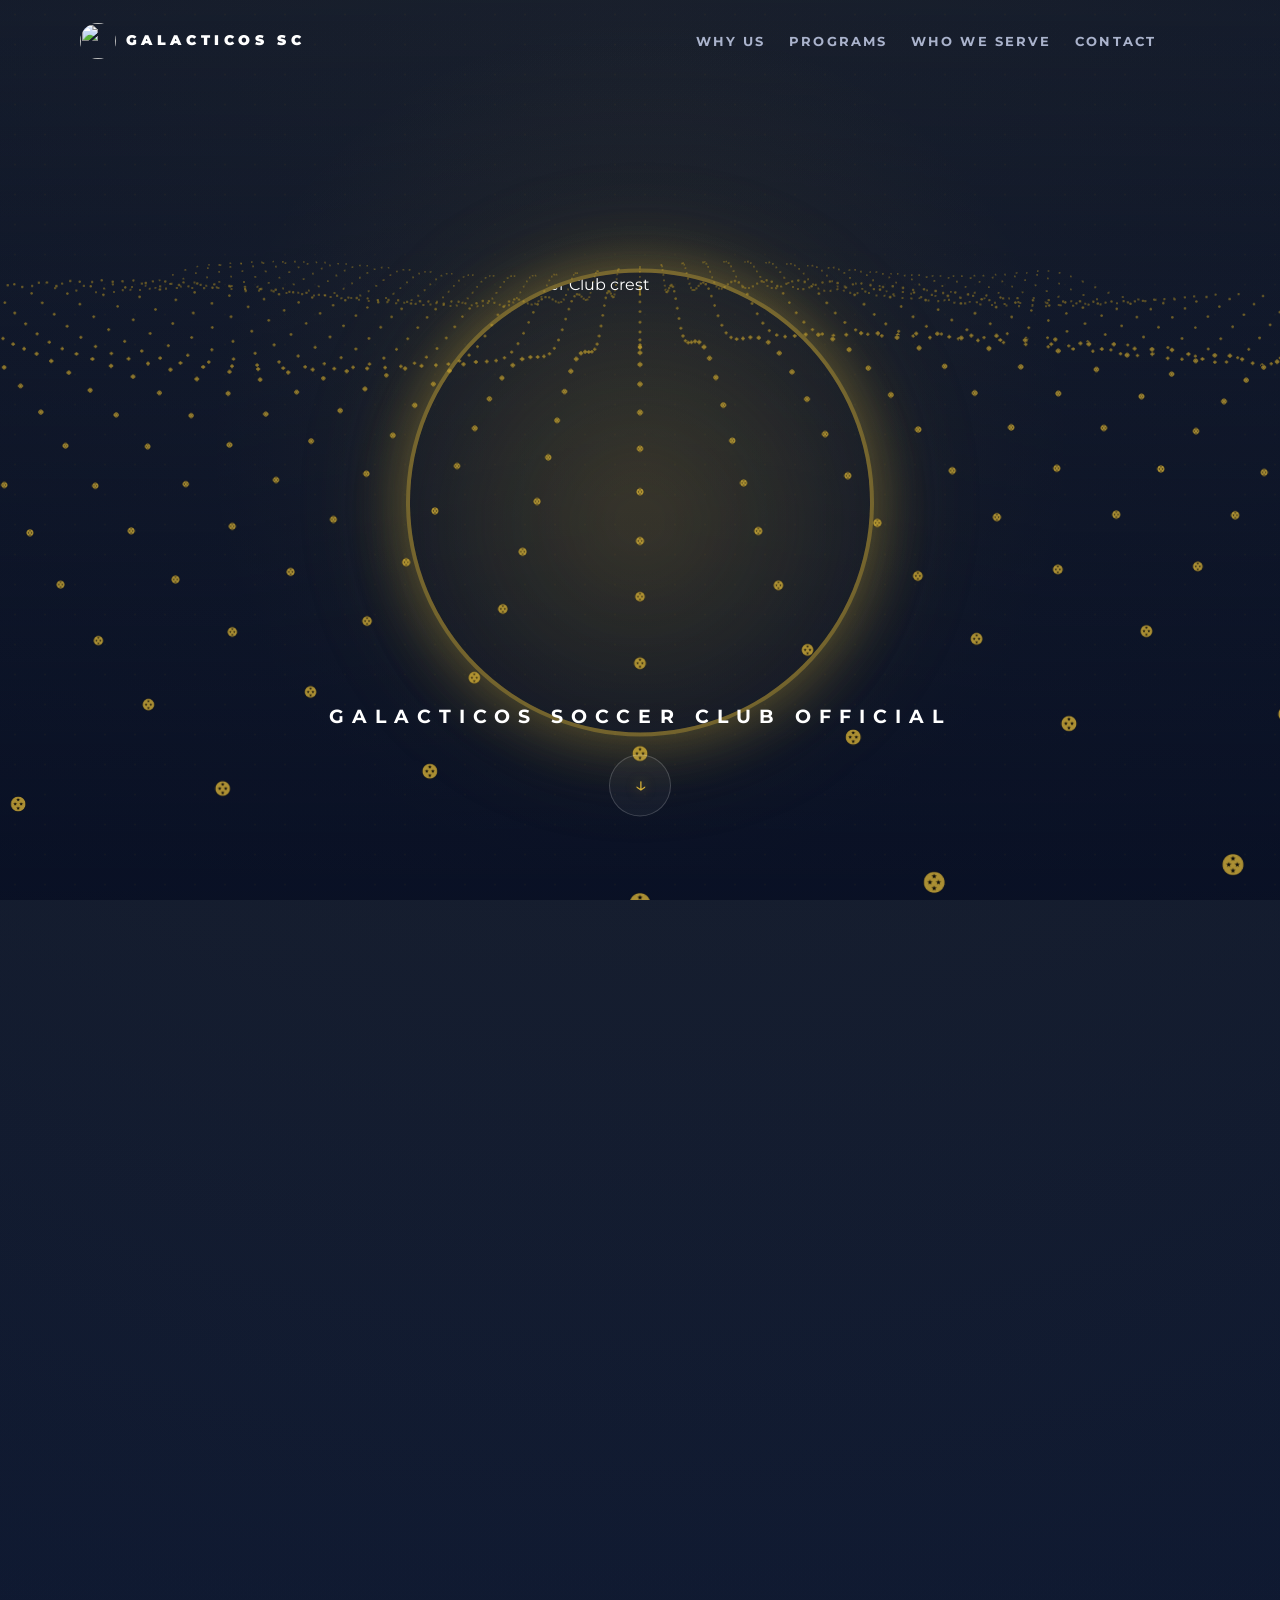
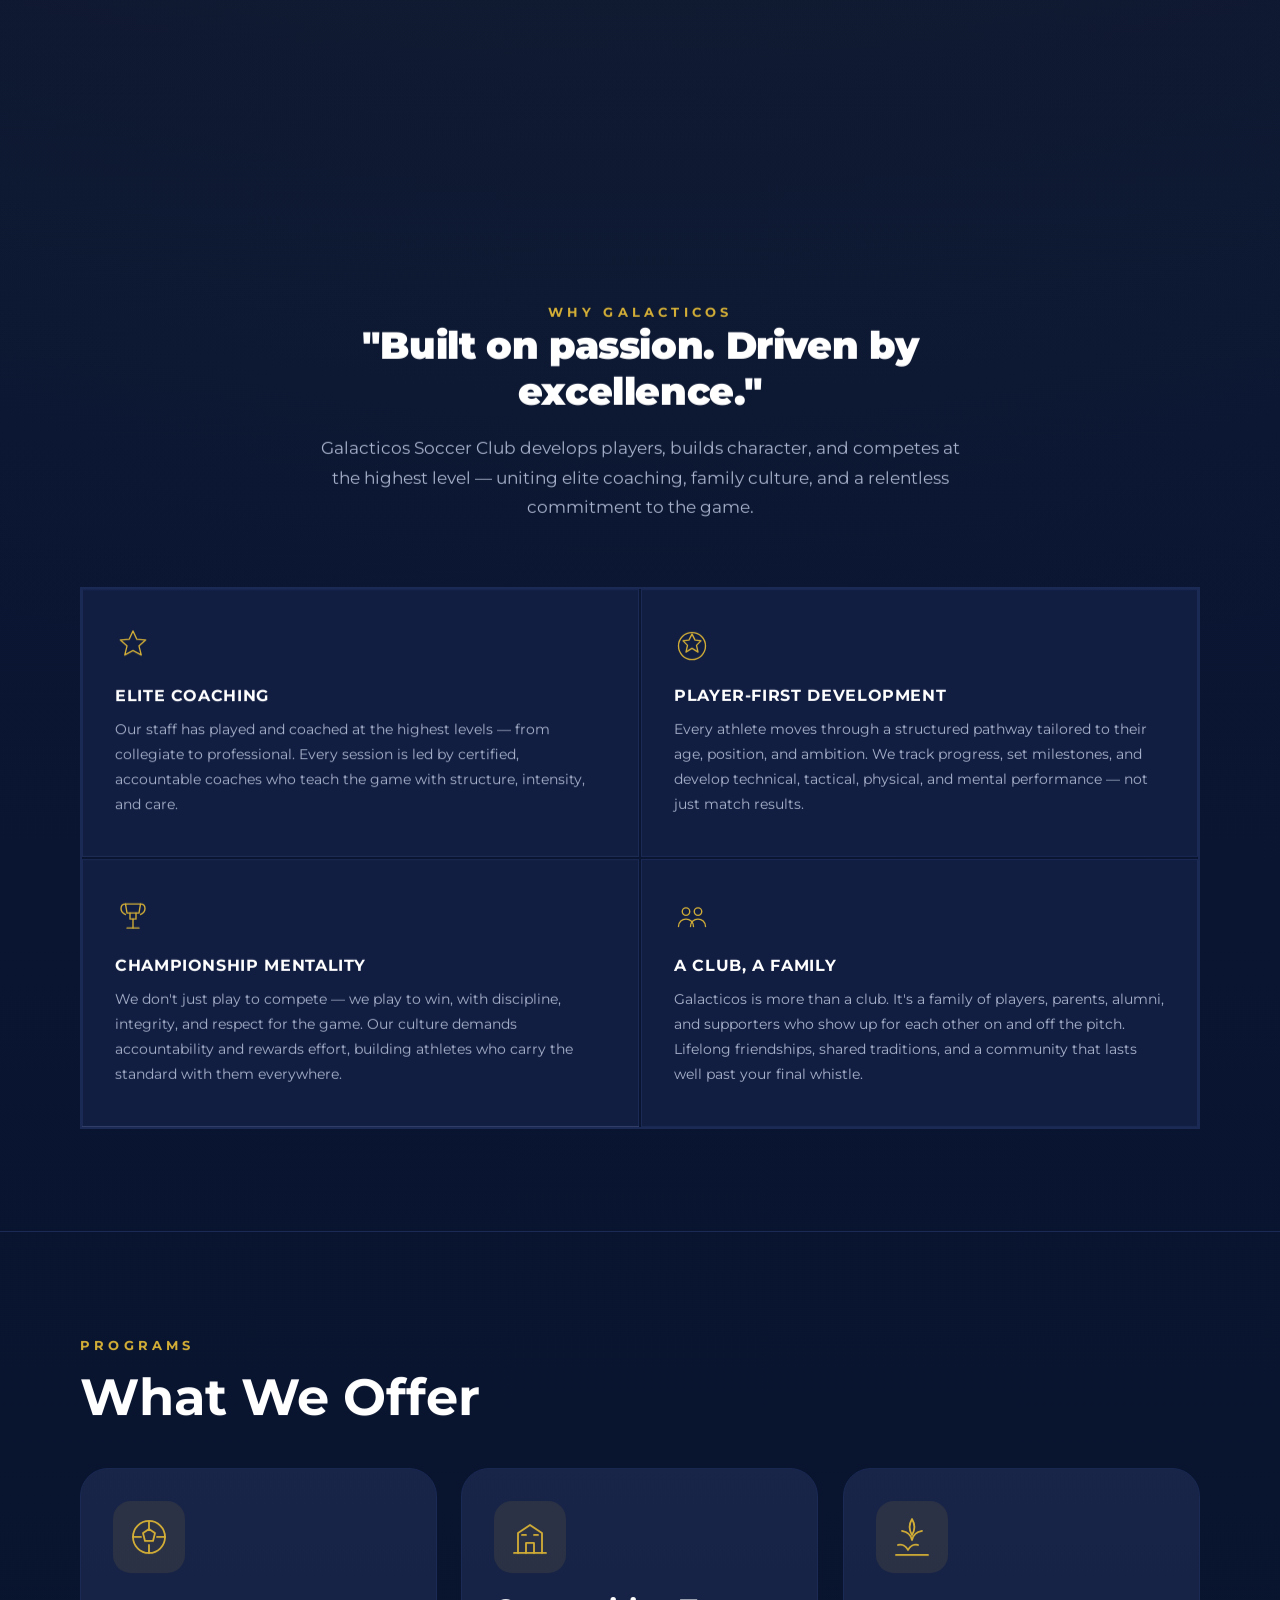
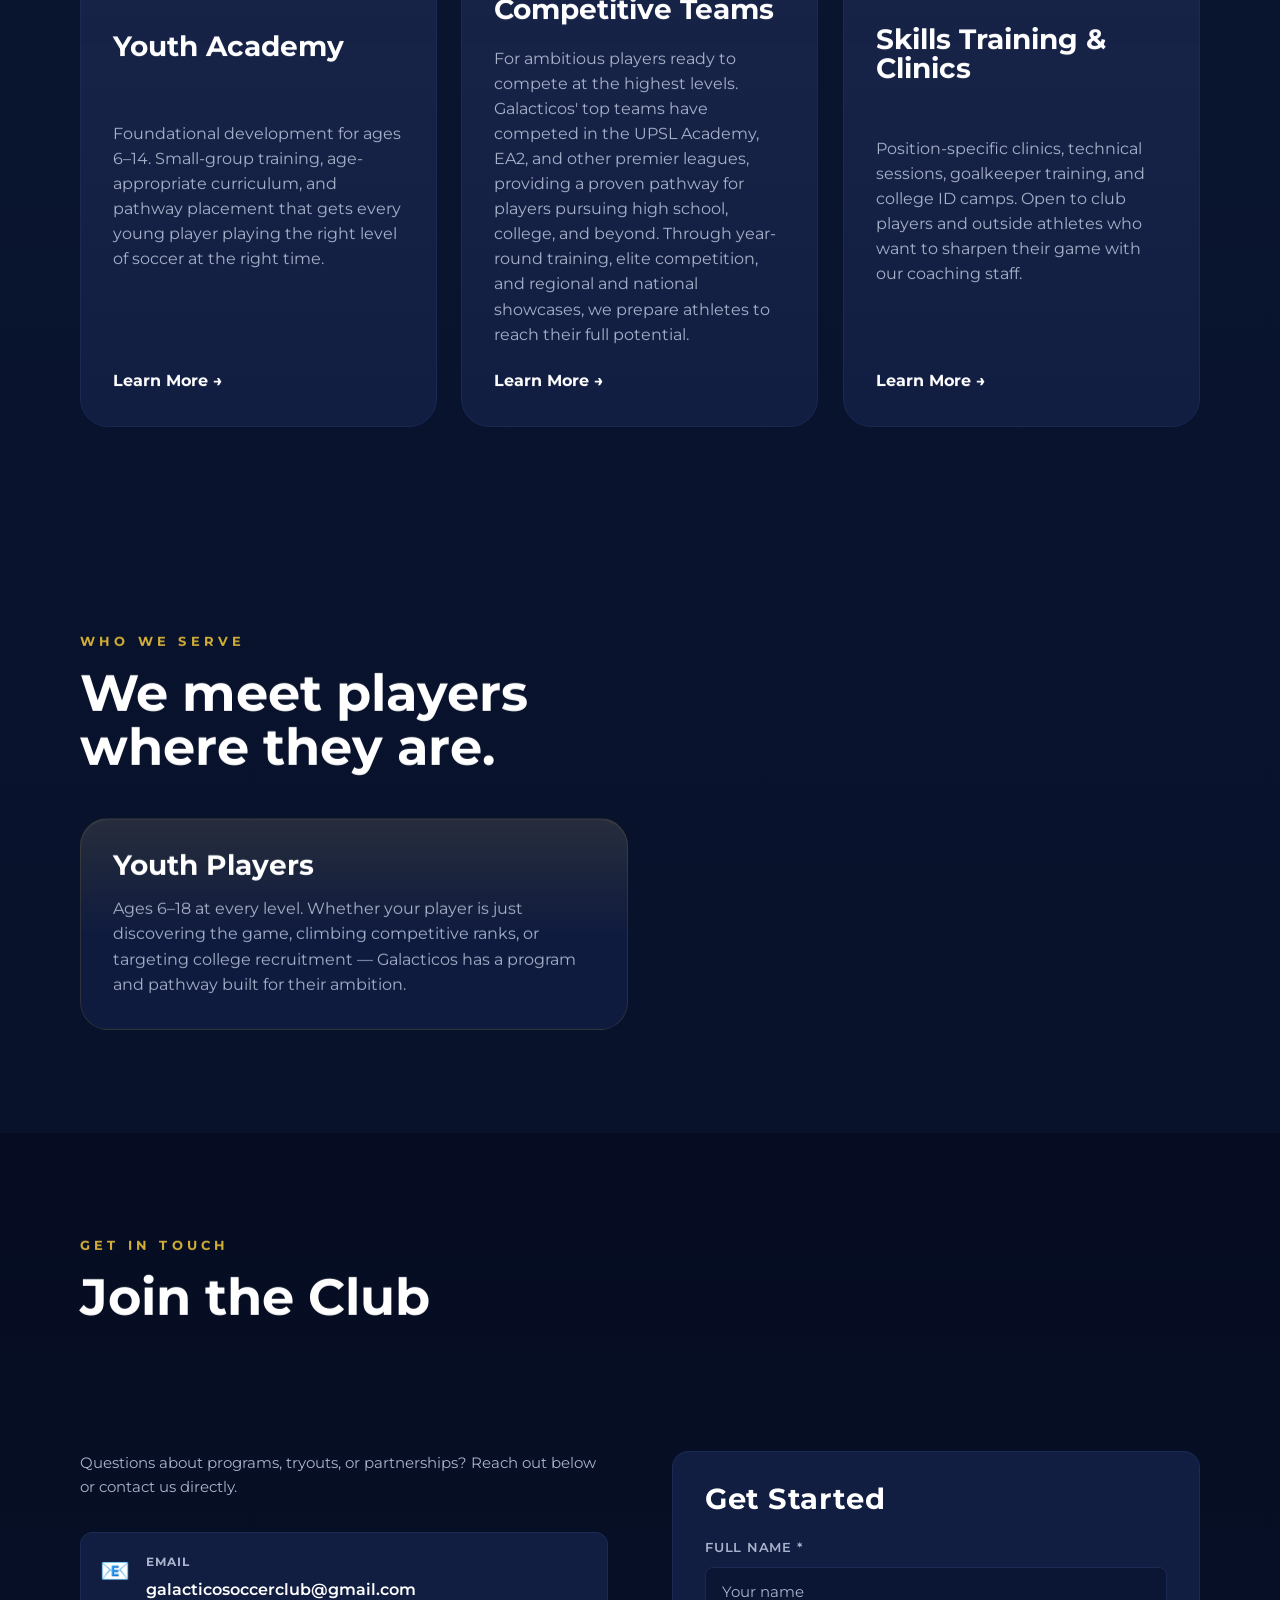
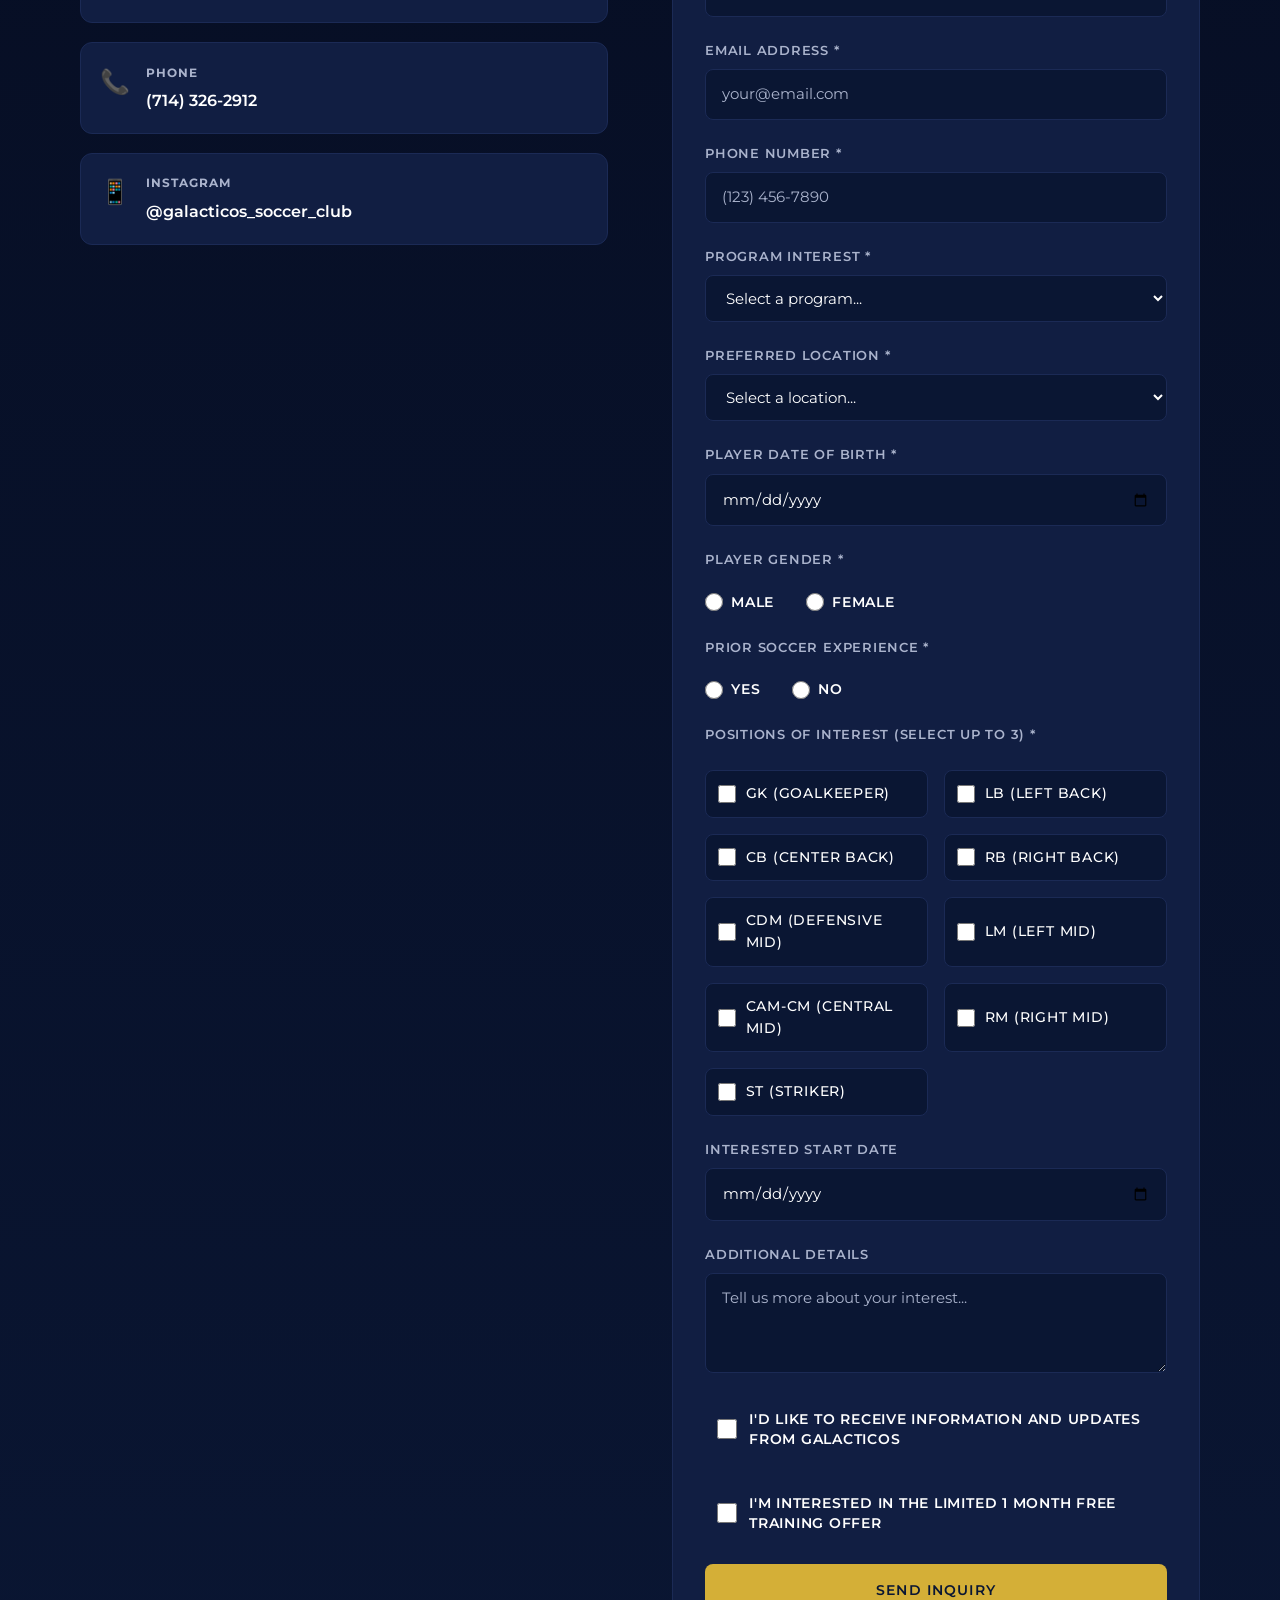
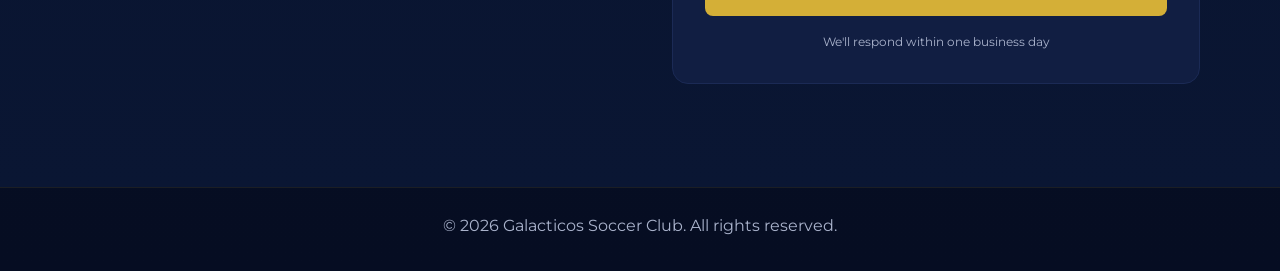
==== index.html @ f156321b "Update Competitive Teams with UPSL Academy credentials and remove Coming Soon section - Enhanced Com" ====
<!DOCTYPE html><html lang="en"><head>
  <meta charset="UTF-8">
  <meta name="viewport" content="width=device-width, initial-scale=1.0">
  <meta name="theme-color" content="#0a1633">
  <title>Galacticos Soccer Club | Official</title>
  <meta name="description" content="Galacticos Soccer Club Official — elite coaching, player development, and competitive teams built on passion and excellence.">
  <link rel="preconnect" href="https://fonts.googleapis.com">
  <link rel="preconnect" href="https://fonts.gstatic.com" crossorigin="">
  <link href="https://fonts.googleapis.com/css2?family=Montserrat:wght@400;700;900&display=swap" rel="stylesheet">
  <link rel="icon" type="image/png" href="/galacticos-website/images/galacticos-icon.png">
  <link rel="stylesheet" href="css/main.css">
  <link rel="stylesheet" href="css/components.css">
  <link rel="stylesheet" href="css/animations.css">
  <!-- Google Translate Widget -->
  <script type="text/javascript">
    function googleTranslateElementInit() {
      new google.translate.TranslateElement({
        pageLanguage: 'en',
        includedLanguages: 'en,es',
        layout: google.translate.TranslateElement.InlineLayout.SIMPLE,
        multilanguagePage: true
      }, 'google_translate_element');
    }
  </script>
  <script type="text/javascript" src="//translate.google.com/translate_a/element.js?cb=googleTranslateElementInit"></script>
  <style>
    #google_translate_element {
      display: inline-flex !important;
      align-items: center !important;
      margin-left: 20px !important;
      height: auto !important;
      max-width: 100% !important;
      box-sizing: border-box !important;
    }


    .goog-te-gadget {
      font-family: 'Montserrat', sans-serif !important;
      font-size: 14px !important;
      color: #ffffff !important;
      background: transparent !important;
      border: none !important;
    }

    .goog-te-gadget-simple {
      background: transparent !important;
      border: none !important;
      padding: 0 !important;
      display: inline-flex !important;
      align-items: center !important;
    }

    /* Target the text inside the simple gadget container */
    .goog-te-gadget-simple span,
    .goog-te-menu-value span {
      color: #ffffff !important; /* Resting color */
    }

    /* Target the active, selected, or focused state inside the widget trigger */
    .goog-te-gadget-simple:hover span,
    .goog-te-gadget-simple:active span,
    .goog-te-gadget-simple:focus span,
    .goog-te-menu-value:hover span {
      color: #d4af37 !important; /* Active / Selected color */
    }

    /* Force visibility on mobile views regardless of default script hides */
    #google_translate_element,
    .goog-te-gadget,
    .goog-te-gadget-simple {
      display: inline-flex !important;
      visibility: visible !important;
      opacity: 1 !important;
    }

    /* Prevent Google from stripping text content or labels on small screens */
    .goog-te-gadget-simple * {
      display: inline-block !important;
    }

    /* Handle Mobile Responsive Media Query */
    @media (max-width: 768px) {
      #google_translate_element {
        margin-left: 10px !important; /* Reduce gap on mobile headers */
      }


      /* Ensure the iframe dropdown popup doesn't break mobile bounds */
      .goog-te-menu-frame {
        max-width: 100% !important;
        left: 0 !important;
        right: 0 !important;
      }

      .goog-te-menu2 {
        max-width: 100% !important;
        overflow-x: scroll !important;
        box-sizing: border-box !important;
      }
    }

    /* Target Mobile Specific Viewports */
    @media screen and (max-width: 480px) {
      /* Prevent horizontal site overflow */
      #google_translate_element {
        margin-left: 5px !important;
        margin-right: 5px !important;
      }

      /* Make text legible on high-density mobile screens */
      .goog-te-gadget {
        font-size: 14px !important;
      }
    }
  </style>
  <script>window.addEventListener("error",function(e){if(e.error instanceof DOMException&&e.error.name==="DataCloneError"&&e.message&&e.message.includes("PerformanceServerTiming")){e.stopImmediatePropagation();e.preventDefault()}},true);</script>
  <script src="js/emergent-main.js"></script>
<script defer="" src="js/bundle.js"></script><script>
if(window.self!==window.top){
  var s=document.createElement("script");s.src="/visual-edit-overlay.js";document.head.appendChild(s);
  window.tailwind=window.tailwind||{};tailwind.config={corePlugins:{preflight:false}};var t=document.createElement("script");t.src="https://cdn.tailwindcss.com";document.head.appendChild(t);
}
</script>
</head>
<body>
  <div id="root" style="display:none"></div>
  <header class="site-header">
    <nav class="site-nav container" aria-label="Primary">
      <a class="brand-wordmark" href="#home" data-scroll-target="#home">
        <img src="/galacticos-website/images/galacticos-icon.png" alt="" class="nav-icon" aria-hidden="true">
        GALACTICOS SC
      </a>
      <div class="nav-links">
        <a href="#why-galacticos" data-scroll-target="#why-galacticos">Why Us</a>
        <a href="#services" data-scroll-target="#services">Programs</a>
        <a href="#who-we-serve" data-scroll-target="#who-we-serve">Who We Serve</a>
        <a href="#contact" data-scroll-target="#contact">Contact</a>
        <div id="google_translate_element"></div>
      </div>
      <button class="nav-hamburger" aria-label="Open menu" aria-expanded="false">
        <span></span><span></span><span></span>
      </button>
    </nav>
  </header>
  <nav class="mobile-nav" id="mobile-nav">
    <a href="#why-galacticos" data-scroll-target="#why-galacticos">Why Us</a>
    <a href="#services" data-scroll-target="#services">Programs</a>
    <a href="#who-we-serve" data-scroll-target="#who-we-serve">Who We Serve</a>
    <a href="#contact" data-scroll-target="#contact">Contact</a>
  </nav>

  <main>
    <section class="hero-shell" id="home" aria-labelledby="hero-title">
      <div class="scroll-dist">
        <div class="hero-stage">
          <div class="hero-layer hero-particles-wrap" aria-hidden="true"></div>
          <div class="hero-layer hero-bg-dots" aria-hidden="true"></div>
          <div class="hero-layer hero-red-glow" aria-hidden="true"></div>
          <div class="hero-layer hero-logo-wrap">
            <img src="/galacticos-website/images/galacticos-logo.png" alt="Galacticos Soccer Club crest">
          </div>
          <div class="hero-layer hero-copy-wrap">
            <p class="hero-tagline">Galacticos Soccer Club Official</p>
            <button class="scroll-arrow" type="button" aria-label="Scroll to next section" data-scroll-target="#why-galacticos">
              <span class="scroll-arrow-icon">↓</span>
            </button>
          </div>
        </div>
      </div>
    </section>

    <section class="section value-prop-section" id="why-galacticos" aria-labelledby="value-prop-title">
      <div class="container">
        <div class="value-prop-inner gsap-hidden">
          <p class="section-label">Why Galacticos</p>
          <h2 id="value-prop-title" class="value-prop-headline">"Built on passion. Driven by excellence."</h2>
          <p class="value-prop-lead">Galacticos Soccer Club develops players, builds character, and competes at the highest level — uniting elite coaching, family culture, and a relentless commitment to the game.</p>
        </div>
        <div class="value-pillars">
          <div class="value-pillar gsap-hidden">
            <div class="pillar-icon" aria-hidden="true">
              <svg viewBox="0 0 48 48" width="36" height="36" fill="none" stroke="currentColor" stroke-width="1.8" stroke-linecap="round" stroke-linejoin="round">
                <path d="M24 4l5 11 12 1-9 8 3 12-11-6-11 6 3-12-9-8 12-1z"></path>
              </svg>
            </div>
            <h3 class="pillar-title">Elite Coaching</h3>
            <p class="pillar-body">Our staff has played and coached at the highest levels — from collegiate to professional. Every session is led by certified, accountable coaches who teach the game with structure, intensity, and care.</p>
          </div>
          <div class="value-pillar gsap-hidden">
            <div class="pillar-icon" aria-hidden="true">
              <svg viewBox="0 0 48 48" width="36" height="36" fill="none" stroke="currentColor" stroke-width="1.8" stroke-linecap="round" stroke-linejoin="round">
                <circle cx="24" cy="24" r="18"></circle>
                <path d="M24 8l4 8 8 1-6 6 2 9-8-5-8 5 2-9-6-6 8-1z"></path>
              </svg>
            </div>
            <h3 class="pillar-title">Player-First Development</h3>
            <p class="pillar-body">Every athlete moves through a structured pathway tailored to their age, position, and ambition. We track progress, set milestones, and develop technical, tactical, physical, and mental performance — not just match results.</p>
          </div>
          <div class="value-pillar gsap-hidden">
            <div class="pillar-icon" aria-hidden="true">
              <svg viewBox="0 0 48 48" width="36" height="36" fill="none" stroke="currentColor" stroke-width="1.8" stroke-linecap="round" stroke-linejoin="round">
                <path d="M14 8h20l-2 12h-16z"></path>
                <path d="M14 8c-4 0-6 2-6 6s2 6 6 8"></path>
                <path d="M34 8c4 0 6 2 6 6s-2 6-6 8"></path>
                <path d="M20 20v8h8v-8"></path>
                <path d="M16 40h16"></path>
                <path d="M24 28v12"></path>
              </svg>
            </div>
            <h3 class="pillar-title">Championship Mentality</h3>
            <p class="pillar-body">We don't just play to compete — we play to win, with discipline, integrity, and respect for the game. Our culture demands accountability and rewards effort, building athletes who carry the standard with them everywhere.</p>
          </div>
          <div class="value-pillar gsap-hidden">
            <div class="pillar-icon" aria-hidden="true">
              <svg viewBox="0 0 48 48" width="36" height="36" fill="none" stroke="currentColor" stroke-width="1.8" stroke-linecap="round" stroke-linejoin="round">
                <circle cx="16" cy="18" r="5"></circle>
                <circle cx="32" cy="18" r="5"></circle>
                <path d="M6 38c0-6 5-10 10-10s10 4 10 10"></path>
                <path d="M22 38c0-6 5-10 10-10s10 4 10 10"></path>
              </svg>
            </div>
            <h3 class="pillar-title">A Club, A Family</h3>
            <p class="pillar-body">Galacticos is more than a club. It's a family of players, parents, alumni, and supporters who show up for each other on and off the pitch. Lifelong friendships, shared traditions, and a community that lasts well past your final whistle.</p>
          </div>
        </div>
      </div>
    </section>

    <section class="section services-section" id="services" aria-labelledby="services-title">
      <div class="container">
        <div class="section-intro gsap-hidden">
          <p class="section-label">Programs</p>
          <h2 id="services-title" class="section-heading">What We Offer</h2>
        </div>

        <div class="services-grid">
          <article class="service-card gsap-hidden">
            <div class="service-icon" aria-hidden="true">
              <svg viewBox="0 0 48 48" width="48" height="48" fill="none" stroke="currentColor" stroke-width="1.8" stroke-linecap="round" stroke-linejoin="round">
                <circle cx="24" cy="24" r="16"></circle>
                <polygon points="24,16 30,20 28,28 20,28 18,20"></polygon>
                <path d="M24 8v8"></path>
                <path d="M24 40v-8"></path>
                <path d="M40 24h-8"></path>
                <path d="M16 24H8"></path>
              </svg>
            </div>
            <h3>Youth Academy</h3>
            <p>Foundational development for ages 6–14. Small-group training, age-appropriate curriculum, and pathway placement that gets every young player playing the right level of soccer at the right time.</p>
            <a href="#contact" data-scroll-target="#contact">Learn More →</a>
          </article>

          <article class="service-card gsap-hidden">
            <div class="service-icon" aria-hidden="true">
              <svg viewBox="0 0 48 48" width="48" height="48" fill="none" stroke="currentColor" stroke-width="1.8" stroke-linecap="round" stroke-linejoin="round">
                <path d="M8 40h32"></path>
                <path d="M12 40V20l12-8 12 8v20"></path>
                <path d="M20 40v-10h8v10"></path>
                <path d="M16 22h4M28 22h4"></path>
              </svg>
            </div>
            <h3>Competitive Teams</h3>
            <p>For ambitious players ready to compete at the highest levels. Galacticos' top teams have competed in the UPSL Academy, EA2, and other premier leagues, providing a proven pathway for players pursuing high school, college, and beyond. Through year-round training, elite competition, and regional and national showcases, we prepare athletes to reach their full potential.</p>
            <a href="#contact" data-scroll-target="#contact">Learn More →</a>
          </article>

          <article class="service-card gsap-hidden">
            <div class="service-icon" aria-hidden="true">
              <svg viewBox="0 0 48 48" width="48" height="48" fill="none" stroke="currentColor" stroke-width="1.8" stroke-linecap="round" stroke-linejoin="round">
                <path d="M24 6c-3 5-3 11 0 16 3-5 3-11 0-16z"></path>
                <path d="M14 18c5 1 9 4 10 9 1-5 5-8 10-9"></path>
                <path d="M10 32c4-1 8 1 10 5 2-4 6-6 10-5"></path>
                <path d="M8 42h32"></path>
              </svg>
            </div>
            <h3>Skills Training & Clinics</h3>
            <p>Position-specific clinics, technical sessions, goalkeeper training, and college ID camps. Open to club players and outside athletes who want to sharpen their game with our coaching staff.</p>
            <a href="#contact" data-scroll-target="#contact">Learn More →</a>
          </article>
        </div>
      </div>
    </section>

    <section class="section serve-section" id="who-we-serve" aria-labelledby="serve-title">
      <div class="container">
        <div class="section-intro gsap-hidden">
          <p class="section-label">Who We Serve</p>
          <h2 id="serve-title" class="section-heading">We meet players where they are.</h2>
        </div>

        <div class="serve-grid">
          <article class="serve-panel gsap-hidden">
            <h3>Youth Players</h3>
            <p>Ages 6–18 at every level. Whether your player is just discovering the game, climbing competitive ranks, or targeting college recruitment — Galacticos has a program and pathway built for their ambition.</p>
          </article>
        </div>
      </div>
    </section>

    <section class="section contact-section" id="contact" aria-labelledby="contact-title">
      <div class="container contact-container">
        <div class="section-intro gsap-hidden">
          <p class="section-label">Get In Touch</p>
          <h2 id="contact-title" class="section-heading">Join the Club</h2>
        </div>

        <div class="contact-layout gsap-hidden">
          <!-- Contact Details -->
          <div class="contact-details">
            <p class="contact-sub">Questions about programs, tryouts, or partnerships? Reach out below or contact us directly.</p>

            <div class="contact-items">
              <div class="contact-detail">
                <span class="contact-icon">📧</span>
                <div>
                  <div class="contact-detail-label">Email</div>
                  <a href="mailto:galacticosoccerclub@gmail.com" class="contact-detail-value">galacticosoccerclub@gmail.com</a>
                </div>
              </div>

              <div class="contact-detail">
                <span class="contact-icon">📞</span>
                <div>
                  <div class="contact-detail-label">Phone</div>
                  <a href="tel:+17143262912" class="contact-detail-value">(714) 326-2912</a>
                </div>
              </div>

              <div class="contact-detail">
                <span class="contact-icon">📱</span>
                <div>
                  <div class="contact-detail-label">Instagram</div>
                  <a href="https://www.instagram.com/galacticos_soccer_club/" target="_blank" rel="noopener" class="contact-detail-value">@galacticos_soccer_club</a>
                </div>
              </div>
            </div>
          </div>

          <!-- Contact Form -->
          <form class="contact-form" id="contactForm" action="https://formsubmit.co/galacticosoccerclub@gmail.com" method="POST">
            <input type="hidden" name="_next" value="https://tmoneysurvey.github.io/galacticos-website/">
            <input type="hidden" name="_subject" value="New Galacticos Inquiry">
            <input type="hidden" name="_template" value="table">
            <input type="hidden" name="_autoresponse" value="Thanks for your interest in Galacticos Soccer Club! We've received your inquiry and will respond within 24 hours.">
            <h3>Get Started</h3>

            <div class="form-group">
              <label for="name">Full Name *</label>
              <input type="text" id="name" name="name" placeholder="Your name" required>
            </div>

            <div class="form-group">
              <label for="email">Email Address *</label>
              <input type="email" id="email" name="email" placeholder="your@email.com" required>
            </div>

            <div class="form-group">
              <label for="phone">Phone Number *</label>
              <input type="tel" id="phone" name="phone" placeholder="(123) 456-7890" required>
            </div>

            <div class="form-group">
              <label for="program">Program Interest *</label>
              <select id="program" name="program" required>
                <option value="">Select a program...</option>
                <option value="Recreational">Recreational Teams</option>
                <option value="Competitive">Competitive Teams</option>
                <option value="Coaching">Coaching Services</option>
                <option value="Camps">Summer Camps</option>
                <option value="Private">Private Training</option>
                <option value="Other">Other</option>
              </select>
            </div>

            <div class="form-group">
              <label for="location">Preferred Location *</label>
              <select id="location" name="location" required>
                <option value="">Select a location...</option>
                <option value="Riverside">Riverside</option>
                <option value="Fontana">Fontana</option>
                <option value="Pomona">Pomona</option>
              </select>
            </div>

            <div class="form-group">
              <label for="playerDOB">Player Date of Birth *</label>
              <input type="date" id="playerDOB" name="playerDOB" required>
            </div>

            <div class="form-group">
              <label>Player Gender *</label>
              <div class="radio-group">
                <label class="radio-label">
                  <input type="radio" name="playerGender" value="Male" required>
                  <span>Male</span>
                </label>
                <label class="radio-label">
                  <input type="radio" name="playerGender" value="Female" required>
                  <span>Female</span>
                </label>
              </div>
            </div>

            <div class="form-group">
              <label>Prior Soccer Experience *</label>
              <div class="radio-group">
                <label class="radio-label">
                  <input type="radio" name="priorExperience" value="Yes" required>
                  <span>Yes</span>
                </label>
                <label class="radio-label">
                  <input type="radio" name="priorExperience" value="No" required>
                  <span>No</span>
                </label>
              </div>
            </div>

            <div class="form-group">
              <label>Positions of Interest (Select up to 3) *</label>
              <div class="checkbox-positions">
                <label class="position-checkbox">
                  <input type="checkbox" name="positions" value="GK">
                  <span>GK (Goalkeeper)</span>
                </label>
                <label class="position-checkbox">
                  <input type="checkbox" name="positions" value="LB">
                  <span>LB (Left Back)</span>
                </label>
                <label class="position-checkbox">
                  <input type="checkbox" name="positions" value="CB">
                  <span>CB (Center Back)</span>
                </label>
                <label class="position-checkbox">
                  <input type="checkbox" name="positions" value="RB">
                  <span>RB (Right Back)</span>
                </label>
                <label class="position-checkbox">
                  <input type="checkbox" name="positions" value="CDM">
                  <span>CDM (Defensive Mid)</span>
                </label>
                <label class="position-checkbox">
                  <input type="checkbox" name="positions" value="LM">
                  <span>LM (Left Mid)</span>
                </label>
                <label class="position-checkbox">
                  <input type="checkbox" name="positions" value="CAM-CM">
                  <span>CAM-CM (Central Mid)</span>
                </label>
                <label class="position-checkbox">
                  <input type="checkbox" name="positions" value="RM">
                  <span>RM (Right Mid)</span>
                </label>
                <label class="position-checkbox">
                  <input type="checkbox" name="positions" value="ST">
                  <span>ST (Striker)</span>
                </label>
              </div>
            </div>

            <div class="form-group">
              <label for="date">Interested Start Date</label>
              <input type="date" id="date" name="date">
            </div>

            <div class="form-group">
              <label for="message">Additional Details</label>
              <textarea id="message" name="message" placeholder="Tell us more about your interest..."></textarea>
            </div>

            <div class="form-group checkbox-group">
              <label class="checkbox-label">
                <input type="checkbox" id="optinContact" name="optinContact" value="yes">
                <span class="checkbox-text">I'd like to receive information and updates from Galacticos</span>
              </label>
            </div>

            <div class="form-group checkbox-group">
              <label class="checkbox-label">
                <input type="checkbox" id="optinOffer" name="optinOffer" value="yes">
                <span class="checkbox-text">I'm interested in the limited 1 month free training offer</span>
              </label>
            </div>

            <button type="submit" class="btn btn-primary">Send Inquiry</button>
            <p class="form-note">We'll respond within one business day</p>
          </form>
        </div>
      </div>
    </section>
  </main>

  <footer class="site-footer">
    <div class="container">
      <p>© 2026 Galacticos Soccer Club. All rights reserved.</p>
    </div>
  </footer>

  <script src="js/three.min.js"></script>
  <script src="js/gsap.min.js"></script>
  <script src="js/ScrollTrigger.min.js"></script>
  <script src="js/ScrollToPlugin.min.js"></script>
  <script src="js/animations.js"></script>
  <script src="js/main.js"></script>
  <script>
    // CONTACT FORM VALIDATION
    const contactForm = document.getElementById('contactForm');
    if (contactForm) {
      contactForm.addEventListener('submit', (e) => {
        const name = document.getElementById('name').value.trim();
        const email = document.getElementById('email').value.trim();
        const phone = document.getElementById('phone').value.trim();
        const program = document.getElementById('program').value;
        const location = document.getElementById('location').value;
        const playerDOB = document.getElementById('playerDOB').value;
        const playerGender = document.querySelector('input[name="playerGender"]:checked');
        const priorExperience = document.querySelector('input[name="priorExperience"]:checked');
        const selectedPositions = document.querySelectorAll('input[name="positions"]:checked').length;

        const errors = [];
        if (!name) errors.push('Name is required');
        if (!email) errors.push('Email is required');
        if (!phone) errors.push('Phone is required');
        if (!program) errors.push('Program interest is required');
        if (!location) errors.push('Preferred location is required');
        if (!playerDOB) errors.push('Player date of birth is required');
        if (!playerGender) errors.push('Player gender is required');
        if (!priorExperience) errors.push('Prior soccer experience is required');
        if (selectedPositions === 0) errors.push('Select at least 1 position');
        if (selectedPositions > 3) errors.push('Select no more than 3 positions');

        if (errors.length > 0) {
          e.preventDefault();
          alert('Please complete the form:\n\n' + errors.map(err => '• ' + err).join('\n'));
        }
      });
    }

    function fixGoogleMobileDropdown() {
      const iframe = document.querySelector('.goog-te-menu-frame');
      if (iframe && iframe.contentWindow) {
        const innerDoc = iframe.contentDocument || iframe.contentWindow.document;
        const menu = innerDoc.querySelector('.goog-te-menu2');
        if (menu) {
          menu.style.maxWidth = '100%';
          menu.style.boxSizing = 'border-box';
          menu.style.overflowX = 'scroll';
        }
      }
    }
    // Run check periodically to catch Google's dynamic iframe rendering
    setInterval(fixGoogleMobileDropdown, 1000);
  </script>
<script>(function(){function c(){var b=a.contentDocument||a.contentWindow.document;if(b){var d=b.createElement('script');d.innerHTML="window.__CF$cv$params={r:'a0a784d25a9dfb8f',t:'MTc4MTI1MzI5MQ=='};var a=document.createElement('script');a.src='/cdn-cgi/challenge-platform/scripts/jsd/main.js';document.getElementsByTagName('head')[0].appendChild(a);";b.getElementsByTagName('head')[0].appendChild(d)}}if(document.body){var a=document.createElement('iframe');a.height=1;a.width=1;a.style.position='absolute';a.style.top=0;a.style.left=0;a.style.border='none';a.style.visibility='hidden';document.body.appendChild(a);if('loading'!==document.readyState)c();else if(window.addEventListener)document.addEventListener('DOMContentLoaded',c);else{var e=document.onreadystatechange||function(){};document.onreadystatechange=function(b){e(b);'loading'!==document.readyState&&(document.onreadystatechange=e,c())}}}})();</script><iframe height="1" width="1" style="position: absolute; top: 0px; left: 0px; border: none; visibility: hidden;"></iframe><script defer="" src="https://static.cloudflareinsights.com/beacon.min.js/v833ccba57c9e4d2798f2e76cebdd09a11778172276447" data-cf-beacon="{" version":"2024.11.0","token":"7f7b0fd8732c4326aae4b9d58d5c514a","server_timing":{"name":{"cfcachestatus":true,"cfedge":true,"cfextpri":true,"cfl4":true,"cforigin":true,"cfspeedbrain":true},"location_startswith":null}}"="" crossorigin="anonymous"></script>


</body></html>
---- css/main.css ----
:root {
  --bg: #0a1633;
  --bg-deep: #060d22;
  --accent: #d4af37;
  --accent-dark: #a8861f;
  --glow: rgba(212, 175, 55, 0.4);
  --card: #111e42;
  --border: #1b2a55;
  --text: #ffffff;
  --text-dim: #aab3cc;
  --container: 1120px;
  --header-height: 82px;
  --section-space: clamp(5rem, 8vw, 8rem);
  --radius-lg: 28px;
  --radius-md: 20px;
}

*,
*::before,
*::after {
  box-sizing: border-box;
  margin: 0;
  padding: 0;
}

html {
  scroll-behavior: auto;
}

body {
  min-height: 100vh;
  background:
    radial-gradient(circle at top, rgba(212, 175, 55, 0.10), transparent 35%),
    linear-gradient(180deg, #08122a 0%, #0a1633 30%, #060d22 100%);
  color: var(--text);
  font-family: 'Montserrat', sans-serif;
  font-size: 16px;
  font-weight: 400;
  line-height: 1.6;
  overflow-x: hidden;
  text-rendering: optimizeLegibility;
}

main {
  position: relative;
}

img {
  display: block;
  max-width: 100%;
}

a {
  color: inherit;
  text-decoration: none;
}

button,
input,
textarea {
  color: inherit;
  font: inherit;
}

button {
  background: none;
  border: 0;
  cursor: pointer;
}

input,
textarea {
  width: 100%;
}

textarea {
  resize: vertical;
}

ul,
ol {
  list-style: none;
}

h1,
h2,
h3 {
  line-height: 1.05;
}

h1 {
  font-size: clamp(3.8rem, 10vw, 7.5rem);
  font-weight: 900;
  letter-spacing: 0.14em;
  text-transform: uppercase;
}

h2 {
  font-size: clamp(2.3rem, 4vw, 3.4rem);
  font-weight: 700;
}

h3 {
  font-size: clamp(1.3rem, 2.5vw, 1.75rem);
  font-weight: 700;
}

p {
  color: var(--text-dim);
}

.container {
  width: min(var(--container), calc(100% - 2.5rem));
  margin: 0 auto;
}

.section {
  position: relative;
  padding: var(--section-space) 0;
}

.section-intro {
  display: grid;
  gap: 0.9rem;
  margin-bottom: 2.75rem;
}

.section-label {
  color: var(--accent);
  font-size: 0.82rem;
  font-weight: 700;
  letter-spacing: 0.32em;
  text-transform: uppercase;
}

.section-heading {
  max-width: 14ch;
}

@media (max-width: 768px) {
  :root {
    --header-height: 72px;
    --section-space: 4.5rem;
  }

  .container {
    width: min(var(--container), calc(100% - 1.5rem));
  }
}
---- css/components.css ----
.site-header {
  position: fixed;
  top: 0;
  left: 0;
  z-index: 100;
  width: 100%;
  transition: all 0.3s ease;
}

.site-header.scrolled {
  background: rgba(6, 13, 34, 0.88);
  border-bottom: 1px solid rgba(212, 175, 55, 0.18);
  box-shadow: 0 18px 40px rgba(0, 0, 0, 0.35);
  backdrop-filter: blur(18px);
}

.site-nav {
  min-height: var(--header-height);
  display: flex;
  align-items: center;
  justify-content: space-between;
  gap: 1.5rem;
}

.brand-wordmark,
.nav-links a {
  transition: all 0.3s ease;
}

.brand-wordmark {
  display: flex;
  align-items: center;
  gap: 0.6rem;
  color: var(--text);
  font-size: 0.9rem;
  font-weight: 900;
  letter-spacing: 0.32em;
  text-transform: uppercase;
}

.nav-icon {
  width: 36px;
  height: 36px;
  object-fit: cover;
  border-radius: 50%;
  flex-shrink: 0;
  background: transparent;
}

.brand-wordmark:hover,
.nav-links a:hover {
  color: var(--accent);
}

.nav-links {
  display: flex;
  align-items: center;
  gap: 1.5rem;
}

.nav-links a {
  color: var(--text-dim);
  font-size: 0.82rem;
  font-weight: 700;
  letter-spacing: 0.16em;
  text-transform: uppercase;
}

.hero-shell {
  position: relative;
}

.scroll-dist {
  position: relative;
  height: 200vh;
}

.hero-stage {
  position: sticky;
  top: 0;
  height: 100vh;
  overflow: hidden;
  isolation: isolate;
  background:
    linear-gradient(180deg, rgba(10, 22, 51, 0.15), rgba(6, 13, 34, 0.75)),
    radial-gradient(circle at center, rgba(212, 175, 55, 0.12), transparent 55%);
}

.hero-layer {
  position: absolute;
  inset: 0;
}

.hero-particles-wrap {
  pointer-events: none;
  z-index: 0;
}

.hero-particles-wrap canvas {
  position: absolute;
  inset: 0;
  width: 100% !important;
  height: 100% !important;
  pointer-events: none;
}

.hero-bg-dots {
  background-image: radial-gradient(circle, rgba(212, 175, 55, 0.07) 1px, transparent 1px);
  background-size: 30px 30px;
  opacity: 0.6;
}

.hero-red-glow {
  background:
    radial-gradient(circle at 50% 58%, rgba(212, 175, 55, 0.18), transparent 35%);
  filter: blur(24px);
  opacity: 0.95;
}

.hero-logo-wrap,
.hero-wordmark-wrap,
.hero-copy-wrap {
  display: flex;
  align-items: center;
  justify-content: center;
}

.hero-logo-wrap {
  padding-top: 12vh;
  pointer-events: none;
}

.hero-logo-wrap img {
  width: clamp(280px, 38vw, 460px);
  height: auto;
  aspect-ratio: 1 / 1;
  border-radius: 50%;
  object-fit: cover;
  opacity: 1;
  box-shadow:
    0 0 0 4px rgba(212, 175, 55, 0.35),
    0 0 60px rgba(212, 175, 55, 0.35),
    0 0 120px rgba(212, 175, 55, 0.18);
}

.hero-wordmark-wrap {
  align-items: flex-end;
  padding-bottom: 8vh;
  pointer-events: none;
}

.hero-wordmark-wrap h1 {
  text-align: center;
  text-shadow: 0 0 24px rgba(212, 175, 55, 0.25);
}

.hero-copy-wrap {
  flex-direction: column;
  justify-content: flex-end;
  gap: 1.4rem;
  padding-bottom: 9vh;
}

.hero-tagline {
  color: var(--text);
  font-size: clamp(0.95rem, 2vw, 1.2rem);
  font-weight: 700;
  letter-spacing: 0.42em;
  text-align: center;
  text-transform: uppercase;
}

.scroll-arrow {
  width: 62px;
  height: 62px;
  display: inline-flex;
  align-items: center;
  justify-content: center;
  border: 1px solid rgba(255, 255, 255, 0.18);
  border-radius: 999px;
  background: rgba(255, 255, 255, 0.04);
  color: var(--text);
  transition: all 0.3s ease;
}

.scroll-arrow:hover {
  border-color: var(--accent);
  box-shadow: 0 0 28px rgba(212, 175, 55, 0.35);
  transform: translateY(4px);
}

.services-grid {
  display: grid;
  grid-template-columns: repeat(3, minmax(0, 1fr));
  gap: 1.5rem;
}

.service-card {
  min-height: 100%;
  display: grid;
  gap: 1.35rem;
  padding: 2rem;
  border: 1px solid var(--border);
  border-radius: var(--radius-lg);
  background:
    linear-gradient(180deg, rgba(255, 255, 255, 0.03), transparent),
    var(--card);
  transition: all 0.3s ease;
}

.service-card:hover {
  box-shadow: 0 0 40px rgba(212, 175, 55, 0.22), 0 0 80px rgba(212, 175, 55, 0.10);
  transform: scale(1.02);
  border-color: var(--accent);
}

.service-icon {
  width: 72px;
  height: 72px;
  display: inline-flex;
  align-items: center;
  justify-content: center;
  border-radius: 18px;
  background: rgba(212, 175, 55, 0.10);
  color: var(--accent);
}

.service-card p,
.serve-panel p,
.contact-form-card label,
.field-error,
.logo-tile,
.site-footer p {
  font-size: 0.98rem;
}

.service-card a {
  margin-top: auto;
  color: var(--text);
  font-weight: 700;
  transition: all 0.3s ease;
}

.service-card a:hover {
  color: var(--accent);
}

.serve-grid {
  display: grid;
  grid-template-columns: repeat(2, minmax(0, 1fr));
  gap: 1.5rem;
}

.serve-panel {
  display: grid;
  gap: 1rem;
  padding: 2rem;
  border: 1px solid rgba(212, 175, 55, 0.14);
  border-radius: var(--radius-lg);
  background:
    linear-gradient(180deg, rgba(212, 175, 55, 0.12), transparent 55%),
    rgba(17, 30, 66, 0.86);
  box-shadow: inset 0 1px 0 rgba(255, 255, 255, 0.05);
}

.trusted-section {
  overflow: hidden;
}

.logo-strip {
  display: grid;
  grid-template-columns: repeat(5, minmax(0, 1fr));
  gap: 1rem;
}

.logo-tile {
  min-height: 120px;
  display: flex;
  align-items: center;
  justify-content: center;
  border: 1px solid rgba(255, 255, 255, 0.08);
  border-radius: 18px;
  background: linear-gradient(180deg, rgba(255, 255, 255, 0.06), rgba(255, 255, 255, 0.03));
  color: #aab3cc;
  font-weight: 700;
  letter-spacing: 0.08em;
  text-transform: uppercase;
}

.contact-container {
  display: grid;
  gap: 2.2rem;
}

.contact-form-card {
  display: grid;
  gap: 1.25rem;
  max-width: 760px;
  padding: 2.25rem;
  border: 1px solid rgba(212, 175, 55, 0.18);
  border-radius: var(--radius-lg);
  background:
    linear-gradient(180deg, rgba(212, 175, 55, 0.10), transparent 45%),
    rgba(8, 14, 34, 0.96);
  box-shadow: 0 24px 60px rgba(0, 0, 0, 0.45);
}

.form-errors {
  min-height: 1.5rem;
  color: var(--accent);
  font-size: 0.92rem;
  font-weight: 700;
}

.field-group {
  display: grid;
  gap: 0.55rem;
}

.field-group label {
  color: var(--text);
  font-weight: 700;
}

.field-group input,
.field-group textarea {
  padding: 0.95rem 1rem;
  border: 1px solid rgba(255, 255, 255, 0.12);
  border-radius: 14px;
  background: rgba(255, 255, 255, 0.04);
  transition: all 0.3s ease;
}

.field-group input:focus,
.field-group textarea:focus {
  outline: none;
  border-color: rgba(212, 175, 55, 0.75);
  box-shadow: 0 0 0 4px rgba(212, 175, 55, 0.15);
}

.field-group input.input-error,
.field-group textarea.input-error {
  border-color: var(--accent);
  box-shadow: 0 0 0 4px rgba(212, 175, 55, 0.12);
}

.field-error {
  min-height: 1.2rem;
  color: #ffd87a;
}

.submit-button {
  width: fit-content;
  padding: 1rem 1.6rem;
  border: 1px solid transparent;
  border-radius: 999px;
  background: linear-gradient(135deg, var(--accent), var(--accent-dark));
  color: #0a1633;
  font-weight: 800;
  transition: all 0.3s ease;
}

.submit-button:hover {
  border-color: rgba(255, 255, 255, 0.2);
  box-shadow: 0 0 34px rgba(212, 175, 55, 0.38);
  transform: translateY(-2px);
}

.contact-card-intro {
  color: rgba(255, 255, 255, 0.65);
  font-size: 0.97rem;
  margin-bottom: 0.25rem;
}

.contact-email-grid {
  display: grid;
  grid-template-columns: repeat(2, 1fr);
  gap: 1rem;
}

.contact-email-item {
  display: flex;
  align-items: center;
  gap: 1rem;
  padding: 1.4rem 1.6rem;
  border: 1px solid rgba(255, 255, 255, 0.08);
  border-radius: 18px;
  background: rgba(255, 255, 255, 0.04);
  color: var(--text);
  text-decoration: none;
  transition: all 0.28s ease;
}

.contact-email-item:hover {
  border-color: rgba(212, 175, 55, 0.55);
  background: rgba(212, 175, 55, 0.08);
  box-shadow: 0 0 28px rgba(212, 175, 55, 0.20);
  transform: translateY(-2px);
}

.contact-email-icon {
  flex-shrink: 0;
  display: flex;
  align-items: center;
  justify-content: center;
  width: 44px;
  height: 44px;
  border-radius: 50%;
  background: rgba(212, 175, 55, 0.15);
  color: var(--accent);
  transition: background 0.28s ease;
}

.contact-email-item:hover .contact-email-icon {
  background: rgba(212, 175, 55, 0.28);
}

.contact-email-info {
  display: flex;
  flex-direction: column;
  gap: 0.2rem;
}

.contact-email-name {
  font-size: 1rem;
  font-weight: 700;
  color: var(--text);
}

.contact-email-address {
  font-size: 0.95rem;
  color: rgba(255, 255, 255, 0.7);
  transition: color 0.28s ease;
}

.contact-email-item:hover .contact-email-address {
  color: var(--accent);
}

@media (max-width: 560px) {
  .contact-email-grid {
    grid-template-columns: 1fr;
  }
}

.form-success {
  max-width: 760px;
  display: grid;
  gap: 0.75rem;
  padding: 2.5rem;
  border: 1px solid rgba(212, 175, 55, 0.18);
  border-radius: var(--radius-lg);
  background:
    linear-gradient(180deg, rgba(212, 175, 55, 0.10), transparent 45%),
    rgba(8, 14, 34, 0.96);
  box-shadow: 0 24px 60px rgba(0, 0, 0, 0.45);
}

.form-success h3 {
  color: var(--text);
}

.site-footer {
  padding: 1.6rem 0 2rem;
  border-top: 1px solid rgba(212, 175, 55, 0.10);
}

.site-footer p {
  color: var(--text-dim);
  text-align: center;
}

@media (max-width: 980px) {
  .services-grid,
  .logo-strip {
    grid-template-columns: repeat(2, minmax(0, 1fr));
  }

  .logo-strip {
    grid-auto-rows: minmax(120px, auto);
  }
}

/* ── Mobile hamburger ── */
.mobile-nav:not(.open) {
  display: none !important;
}

.nav-hamburger {
  display: none;
  flex-direction: column;
  justify-content: center;
  gap: 5px;
  width: 36px;
  height: 36px;
  cursor: pointer;
  background: none;
  border: none;
  padding: 4px;
  z-index: 1001;
}

.nav-hamburger span {
  display: block;
  width: 22px;
  height: 2px;
  background: var(--text);
  border-radius: 2px;
  transition: transform 0.25s ease, opacity 0.2s ease;
  transform-origin: center;
}

.nav-hamburger.open span:nth-child(1) {
  transform: translateY(7px) rotate(45deg);
}
.nav-hamburger.open span:nth-child(2) {
  opacity: 0;
}
.nav-hamburger.open span:nth-child(3) {
  transform: translateY(-7px) rotate(-45deg);
}

.mobile-nav {
  display: none;
  position: fixed;
  top: var(--header-height);
  left: 0;
  right: 0;
  background: #060d22;
  border-bottom: 1px solid var(--border);
  z-index: 1000;
  padding: 1rem 0 1.5rem;
}

.mobile-nav.open {
  display: flex;
  flex-direction: column;
}

.mobile-nav a {
  color: var(--text-dim);
  font-size: 0.9rem;
  font-weight: 700;
  letter-spacing: 0.16em;
  text-transform: uppercase;
  padding: 1rem 1.5rem;
  border-bottom: 1px solid var(--border);
  transition: color 0.2s;
}

.mobile-nav a:last-child {
  border-bottom: none;
}

.mobile-nav a:hover,
.mobile-nav a.active {
  color: var(--accent);
}

@media (max-width: 768px) {
  .nav-links {
    display: none;
  }

  .nav-hamburger {
    display: flex;
  }

  .hero-logo-wrap {
    padding-top: 18vh;
  }


  .hero-tagline {
    letter-spacing: 0.24em;
    line-height: 1.5;
    padding-inline: 1rem;
  }

  .services-grid,
  .serve-grid,
  .logo-strip {
    grid-template-columns: 1fr;
  }

  .contact-form-card,
  .form-success {
    padding: 1.6rem;
  }
}

/* ── Value Prop Section ───────────────────────────────── */
.value-prop-section {
  border-bottom: 1px solid var(--border);
}

.value-prop-inner {
  max-width: 780px;
  margin: 0 auto 4rem;
  text-align: center;
}

.value-prop-headline {
  font-size: clamp(1.6rem, 3.5vw, 2.4rem);
  font-weight: 900;
  color: var(--text);
  line-height: 1.2;
  margin-bottom: 1.2rem;
  letter-spacing: -0.01em;
}

.value-prop-lead {
  font-size: 1.05rem;
  color: var(--text-dim);
  line-height: 1.75;
  max-width: 640px;
  margin: 0 auto;
}

.value-pillars {
  display: grid;
  grid-template-columns: repeat(2, 1fr);
  gap: 2px;
  border: 2px solid var(--border);
}

.value-pillar {
  padding: 2.4rem 2rem;
  border: 1px solid var(--border);
  background: var(--card);
  transition: border-color 0.3s ease, background 0.3s ease;
}

.value-pillar:hover {
  border-color: var(--accent);
  background: #16265a;
}

.pillar-icon {
  color: var(--accent);
  margin-bottom: 1rem;
}

.pillar-title {
  font-size: 1rem;
  font-weight: 700;
  color: var(--text);
  letter-spacing: 0.04em;
  text-transform: uppercase;
  margin-bottom: 0.75rem;
}

.pillar-body {
  font-size: 0.9rem;
  color: var(--text-dim);
  line-height: 1.75;
}

/* ── Service Page ─────────────────────────────────────── */
.service-page-hero {
  padding: 10rem 0 5rem;
  border-bottom: 1px solid var(--border);
  background: radial-gradient(ellipse 60% 50% at 50% 0%, rgba(212, 175, 55, 0.10) 0%, transparent 70%);
}

.service-page-back {
  display: inline-flex;
  align-items: center;
  gap: 0.5rem;
  color: var(--text-dim);
  font-size: 0.8rem;
  font-weight: 700;
  letter-spacing: 0.12em;
  text-transform: uppercase;
  margin-bottom: 2.5rem;
  transition: color 0.3s ease;
}

.service-page-back:hover {
  color: var(--accent);
}

.service-page-label {
  font-size: 0.75rem;
  font-weight: 700;
  letter-spacing: 0.22em;
  text-transform: uppercase;
  color: var(--accent);
  margin-bottom: 1rem;
}

.service-page-title {
  font-size: clamp(2.2rem, 5vw, 3.8rem);
  font-weight: 900;
  color: var(--text);
  line-height: 1.1;
  letter-spacing: -0.02em;
  margin-bottom: 1.5rem;
  max-width: 700px;
}

.service-page-lead {
  font-size: 1.1rem;
  color: var(--text-dim);
  line-height: 1.8;
  max-width: 620px;
  margin-bottom: 2.5rem;
}

.service-page-cta {
  display: inline-block;
  padding: 0.85rem 2rem;
  background: var(--accent);
  color: #0a1633;
  font-size: 0.82rem;
  font-weight: 800;
  letter-spacing: 0.14em;
  text-transform: uppercase;
  border: none;
  cursor: pointer;
  transition: background 0.25s ease;
  text-decoration: none;
}

.service-page-cta:hover {
  background: var(--accent-dark);
  color: #0a1633;
}

.service-detail-section {
  padding: 5rem 0;
  border-bottom: 1px solid var(--border);
}

.service-detail-section:last-of-type {
  border-bottom: none;
}

.detail-grid {
  display: grid;
  grid-template-columns: 1fr 1fr;
  gap: 4rem;
  align-items: start;
}

.detail-grid.reverse {
  direction: rtl;
}

.detail-grid.reverse > * {
  direction: ltr;
}

.detail-label {
  font-size: 0.72rem;
  font-weight: 700;
  letter-spacing: 0.22em;
  text-transform: uppercase;
  color: var(--accent);
  margin-bottom: 0.75rem;
}

.detail-heading {
  font-size: clamp(1.4rem, 2.5vw, 1.9rem);
  font-weight: 900;
  color: var(--text);
  line-height: 1.2;
  margin-bottom: 1.2rem;
}

.detail-body {
  font-size: 0.95rem;
  color: var(--text-dim);
  line-height: 1.85;
}

.detail-body + .detail-body {
  margin-top: 1rem;
}

.detail-visual {
  background: var(--card);
  border: 1px solid var(--border);
  padding: 2.5rem;
  display: flex;
  flex-direction: column;
  gap: 1rem;
}

.detail-stat {
  display: flex;
  flex-direction: column;
  gap: 0.25rem;
  padding: 1.2rem 0;
  border-bottom: 1px solid var(--border);
}

.detail-stat:last-child {
  border-bottom: none;
}

.stat-value {
  font-size: 2rem;
  font-weight: 900;
  color: var(--accent);
  line-height: 1;
}

.stat-label {
  font-size: 0.8rem;
  color: var(--text-dim);
  font-weight: 700;
  letter-spacing: 0.1em;
  text-transform: uppercase;
}

.service-page-contact {
  padding: 5rem 0;
  text-align: center;
  background: radial-gradient(ellipse 60% 80% at 50% 100%, rgba(212, 175, 55, 0.08) 0%, transparent 70%);
}

.service-page-contact .section-heading {
  margin-bottom: 1rem;
}

.service-page-contact p {
  color: var(--text-dim);
  margin-bottom: 2rem;
  font-size: 1rem;
}

@media (max-width: 768px) {
  .value-pillars {
    grid-template-columns: 1fr;
  }

  .detail-grid,
  .detail-grid.reverse {
    grid-template-columns: 1fr;
    direction: ltr;
    gap: 2rem;
  }
}

/* CONTACT FORM SECTION */
.contact-section {
  background: linear-gradient(180deg, var(--bg-deep) 0%, var(--bg) 100%);
}

.contact-container {
  max-width: 1120px;
}

.contact-layout {
  display: grid;
  grid-template-columns: 1fr 1fr;
  gap: 4rem;
  align-items: start;
  margin-top: 3rem;
}

.contact-sub {
  color: var(--text-dim);
  margin-bottom: 2rem;
  line-height: 1.6;
  font-size: 0.95rem;
}

.contact-items {
  display: flex;
  flex-direction: column;
  gap: 1.2rem;
}

.contact-detail {
  display: flex;
  align-items: flex-start;
  gap: 1rem;
  padding: 1.2rem;
  background: var(--card);
  border: 1px solid var(--border);
  border-radius: 12px;
  transition: all 0.3s ease;
}

.contact-detail:hover {
  border-color: var(--accent);
  background: rgba(212, 175, 55, 0.05);
}

.contact-icon {
  font-size: 1.5rem;
  flex-shrink: 0;
}

.contact-detail-label {
  font-size: 0.75rem;
  font-weight: 700;
  letter-spacing: 0.08em;
  text-transform: uppercase;
  color: var(--text-dim);
  margin-bottom: 0.4rem;
}

.contact-detail-value {
  color: var(--text);
  text-decoration: none;
  font-weight: 600;
  transition: color 0.3s ease;
}

.contact-detail-value:hover {
  color: var(--accent);
}

.contact-form {
  background: var(--card);
  border: 1px solid var(--border);
  border-radius: 16px;
  padding: 2rem;
  backdrop-filter: blur(10px);
}

.contact-form h3 {
  font-size: clamp(1.5rem, 3vw, 1.8rem);
  font-weight: 700;
  color: var(--text);
  margin-bottom: 1.5rem;
  letter-spacing: 0.02em;
}

.form-group {
  display: flex;
  flex-direction: column;
  gap: 0.5rem;
  margin-bottom: 1.5rem;
}

.form-group label {
  font-size: 0.8rem;
  font-weight: 600;
  color: var(--text-dim);
  text-transform: uppercase;
  letter-spacing: 0.06em;
}

.form-group input,
.form-group select,
.form-group textarea {
  background: var(--bg);
  border: 1px solid var(--border);
  border-radius: 8px;
  padding: 0.75rem 1rem;
  font-size: 0.95rem;
  color: var(--text);
  font-family: inherit;
  width: 100%;
  transition: all 0.3s ease;
  outline: none;
}

.form-group input::placeholder,
.form-group textarea::placeholder {
  color: var(--text-dim);
}

.form-group input:focus,
.form-group select:focus,
.form-group textarea:focus {
  border-color: var(--accent);
  box-shadow: 0 0 0 3px rgba(212, 175, 55, 0.1);
  background: rgba(212, 175, 55, 0.02);
}

.form-group textarea {
  resize: vertical;
  min-height: 100px;
}

.form-group select option {
  background: var(--bg-deep);
  color: var(--text);
}

.form-note {
  margin-top: 1rem;
  font-size: 0.75rem;
  color: var(--text-dim);
  text-align: center;
}

.btn {
  padding: 0.9rem 1.8rem;
  border: none;
  border-radius: 8px;
  font-weight: 600;
  font-size: 0.9rem;
  text-transform: uppercase;
  letter-spacing: 0.08em;
  cursor: pointer;
  transition: all 0.3s ease;
  width: 100%;
}

.btn-primary {
  background: var(--accent);
  color: var(--bg);
}

.btn-primary:hover {
  background: var(--accent-dark);
  transform: translateY(-2px);
  box-shadow: 0 8px 24px rgba(212, 175, 55, 0.3);
}

@media (max-width: 768px) {
  .contact-layout {
    grid-template-columns: 1fr;
    gap: 2rem;
  }

  .contact-form {
    padding: 1.5rem;
  }
}

/* CHECKBOX STYLING */
.checkbox-group {
  margin-bottom: 1.2rem;
}

.checkbox-label {
  display: flex;
  align-items: center;
  gap: 0.75rem;
  cursor: pointer;
  user-select: none;
  padding: 0.75rem;
  border-radius: 8px;
  transition: all 0.3s ease;
}

.checkbox-label:hover {
  background: rgba(212, 175, 55, 0.05);
}

.checkbox-label input[type="checkbox"] {
  width: 20px;
  height: 20px;
  min-width: 20px;
  cursor: pointer;
  accent-color: var(--accent);
}

.checkbox-text {
  font-size: 0.9rem;
  color: var(--text);
  line-height: 1.4;
}

/* RADIO BUTTON STYLING */
.radio-group {
  display: flex;
  gap: 2rem;
  margin-top: 0.75rem;
}

.radio-label {
  display: flex;
  align-items: center;
  gap: 0.5rem;
  cursor: pointer;
  user-select: none;
}

.radio-label input[type="radio"] {
  cursor: pointer;
  accent-color: var(--accent);
  width: 18px;
  height: 18px;
}

.radio-label span {
  font-size: 0.9rem;
  color: var(--text);
}

/* POSITION CHECKBOXES GRID */
.checkbox-positions {
  display: grid;
  grid-template-columns: repeat(auto-fit, minmax(150px, 1fr));
  gap: 1rem;
  margin-top: 1rem;
}

.position-checkbox {
  display: flex;
  align-items: center;
  gap: 0.6rem;
  padding: 0.75rem;
  background: var(--bg);
  border: 1px solid var(--border);
  border-radius: 8px;
  cursor: pointer;
  user-select: none;
  transition: all 0.3s ease;
  flex-wrap: nowrap;
}

.position-checkbox:hover {
  border-color: var(--accent);
  background: rgba(212, 175, 55, 0.05);
}

.position-checkbox input[type="checkbox"] {
  cursor: pointer;
  accent-color: var(--accent);
  width: 18px;
  height: 18px;
  flex-shrink: 0;
  min-width: 18px;
}

.position-checkbox span {
  font-size: 0.85rem;
  color: var(--text);
  font-weight: 500;
  flex: 1;
  text-align: left;
}

.position-checkbox input[type="checkbox"]:checked + span {
  color: var(--accent);
  font-weight: 600;
}

/* MOBILE OPTIMIZATION - SINGLE COLUMN */
@media (max-width: 768px) {
  .checkbox-positions {
    grid-template-columns: 1fr;
    gap: 0.75rem;
  }

  .position-checkbox {
    padding: 0.65rem;
    width: 100%;
  }

  .position-checkbox span {
    font-size: 0.8rem;
  }
}

@media (max-width: 480px) {
  .position-checkbox {
    padding: 0.6rem;
    gap: 0.5rem;
  }

  .position-checkbox input[type="checkbox"] {
    width: 16px;
    height: 16px;
    min-width: 16px;
  }

  .position-checkbox span {
    font-size: 0.75rem;
  }
}
---- css/animations.css ----
@keyframes scroll-arrow-bounce {
  0%,
  100% {
    transform: translateY(0);
  }

  50% {
    transform: translateY(8px);
  }
}

@keyframes fade-in-up {
  from {
    opacity: 0;
    transform: translateY(24px);
  }

  to {
    opacity: 1;
    transform: translateY(0);
  }
}

.scroll-arrow-icon {
  display: inline-block;
  font-size: 1.35rem;
  line-height: 1;
  animation: scroll-arrow-bounce 1.8s ease-in-out infinite;
  color: #d4af37;
  text-shadow: 0 0 12px rgba(212, 175, 55, 0.55);
}

.gsap-hidden {
  opacity: 0;
  transform: translateY(32px);
  will-change: opacity, transform;
}

.is-visible {
  opacity: 1;
  transform: translateY(0);
}

.fade-in-up {
  animation: fade-in-up 0.8s ease forwards;
}
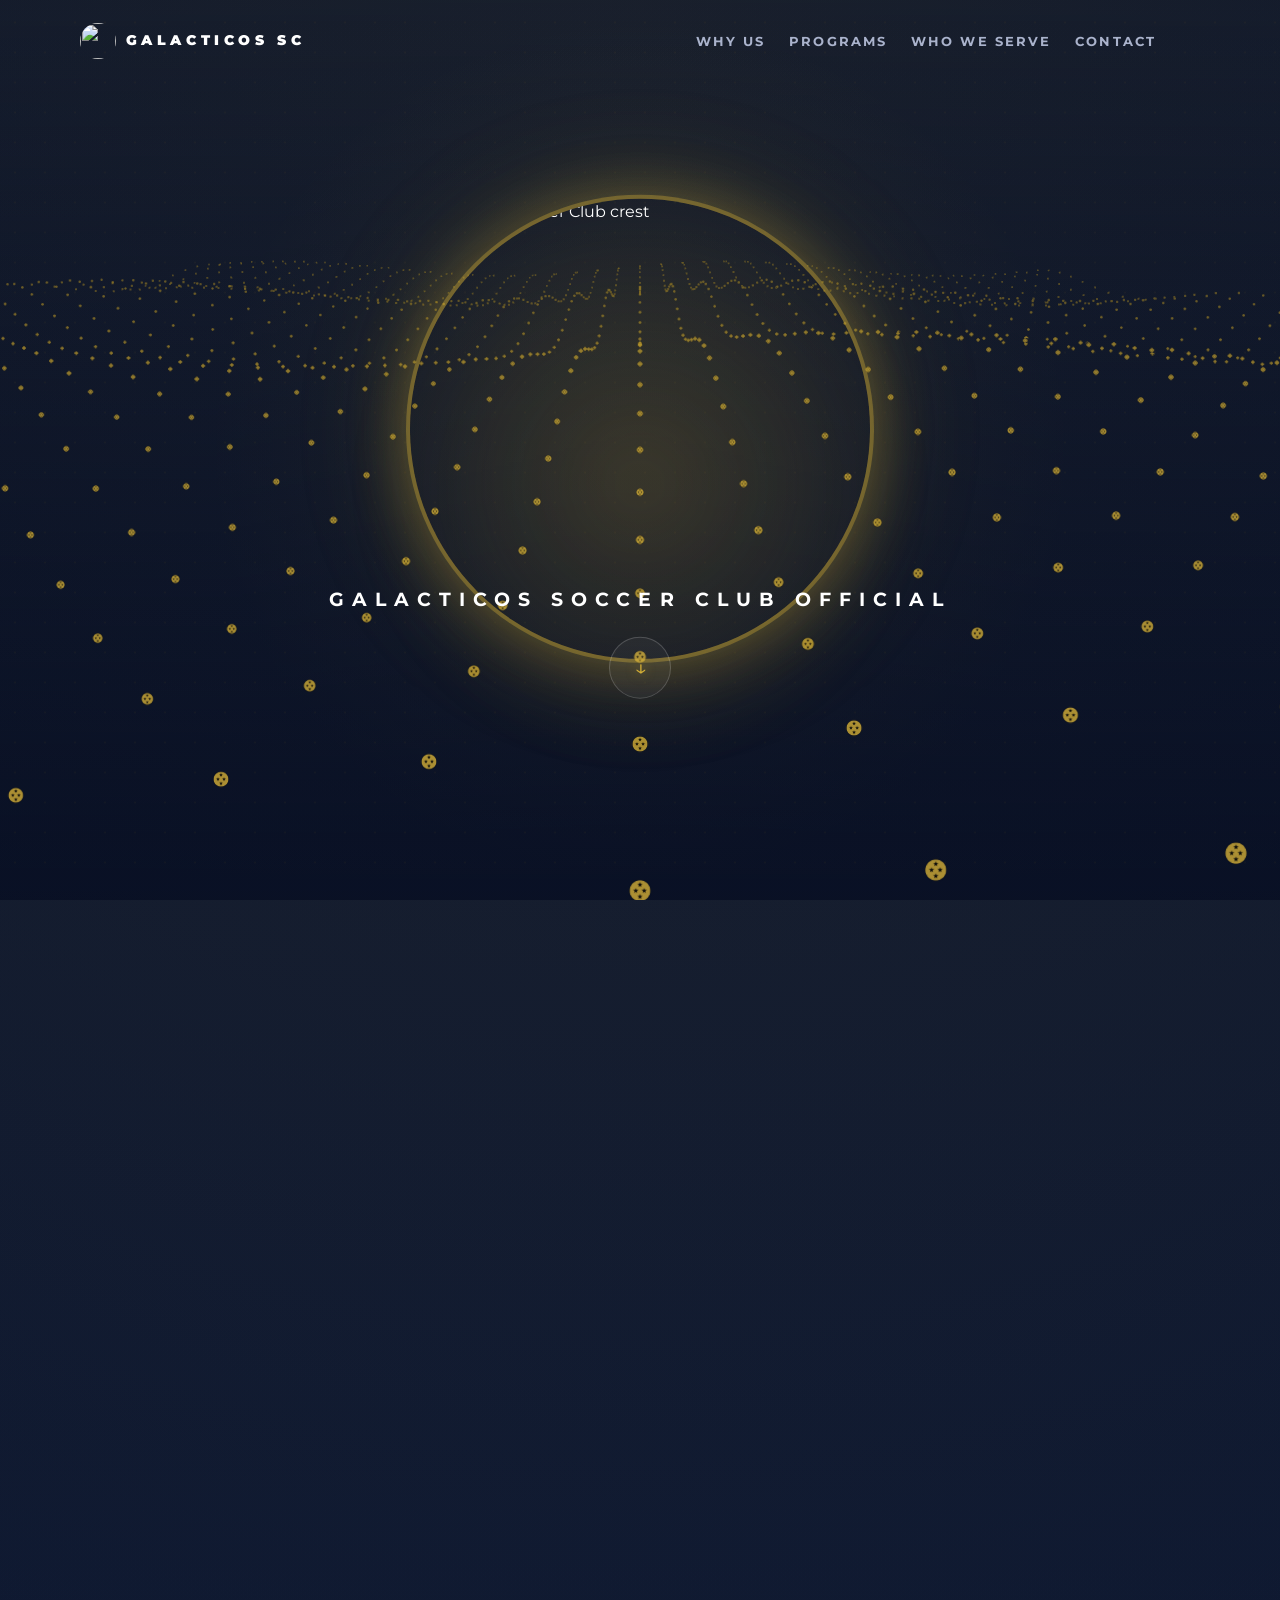
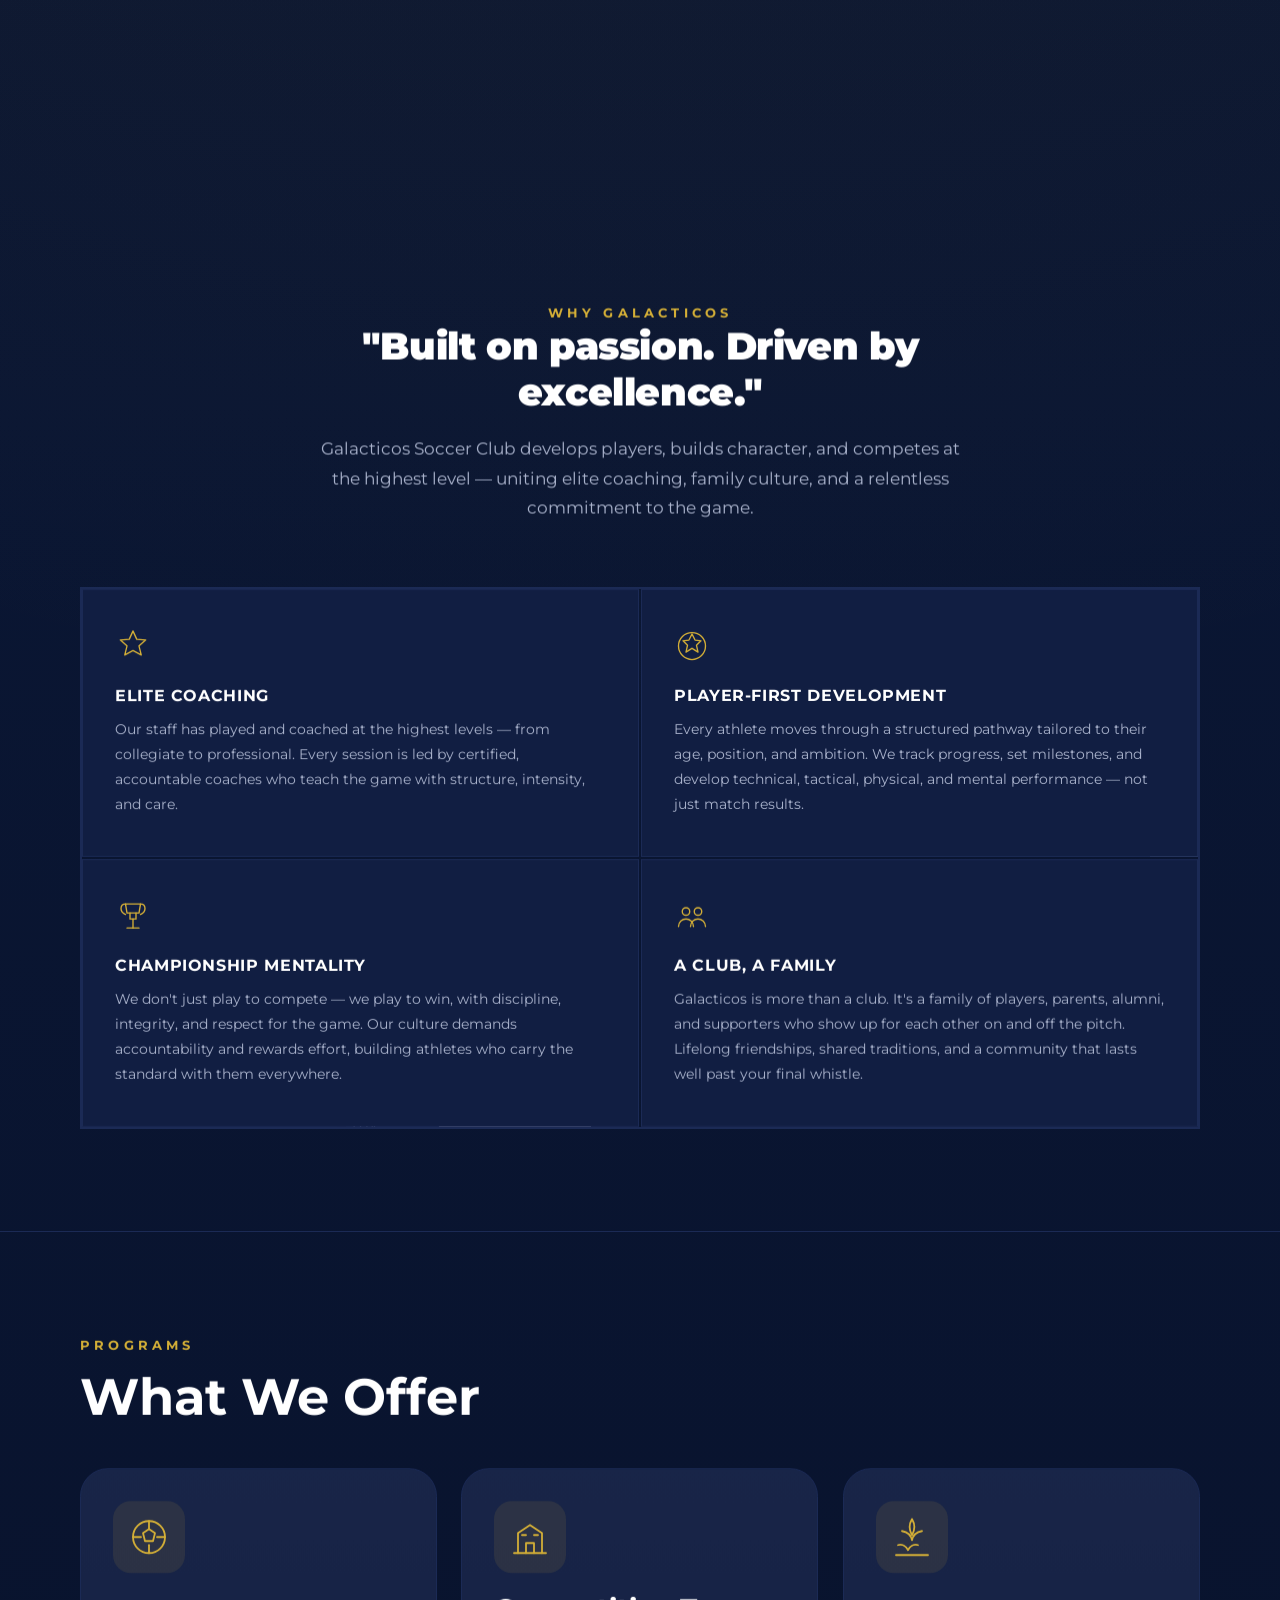
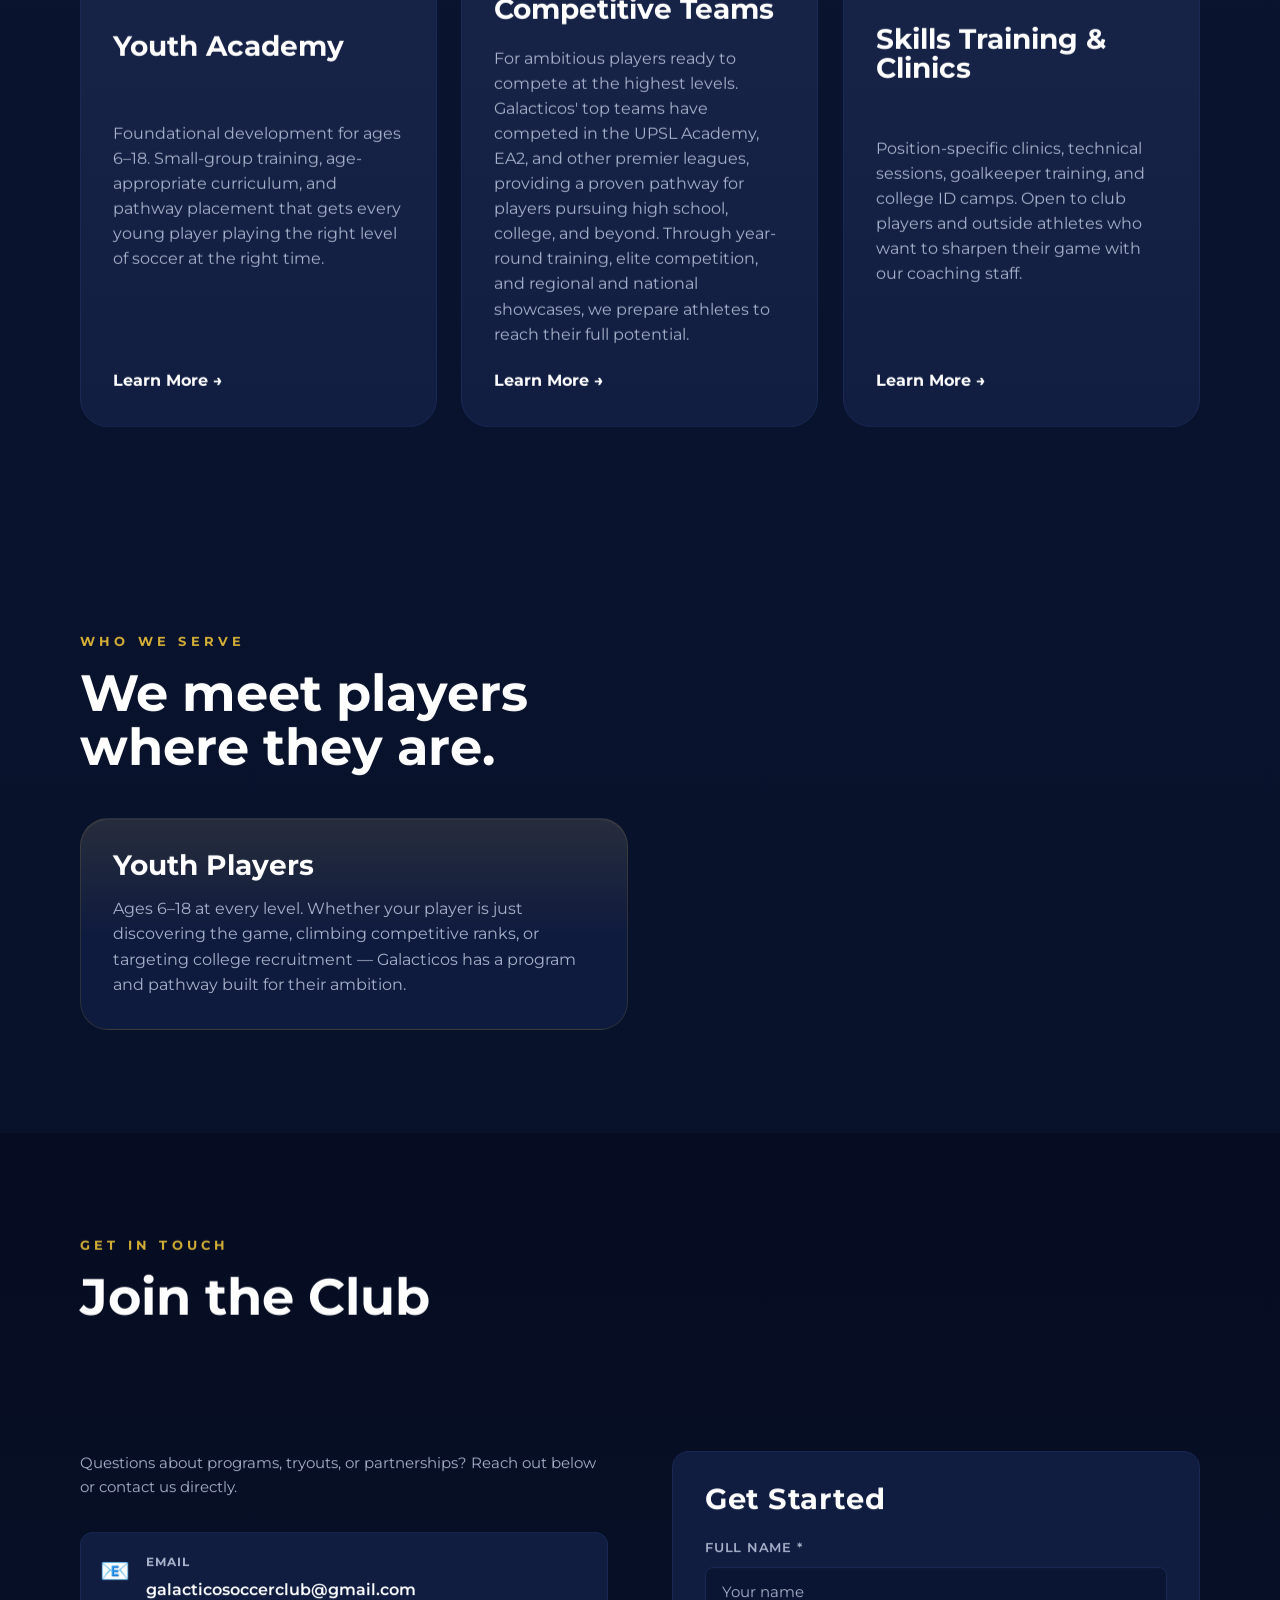
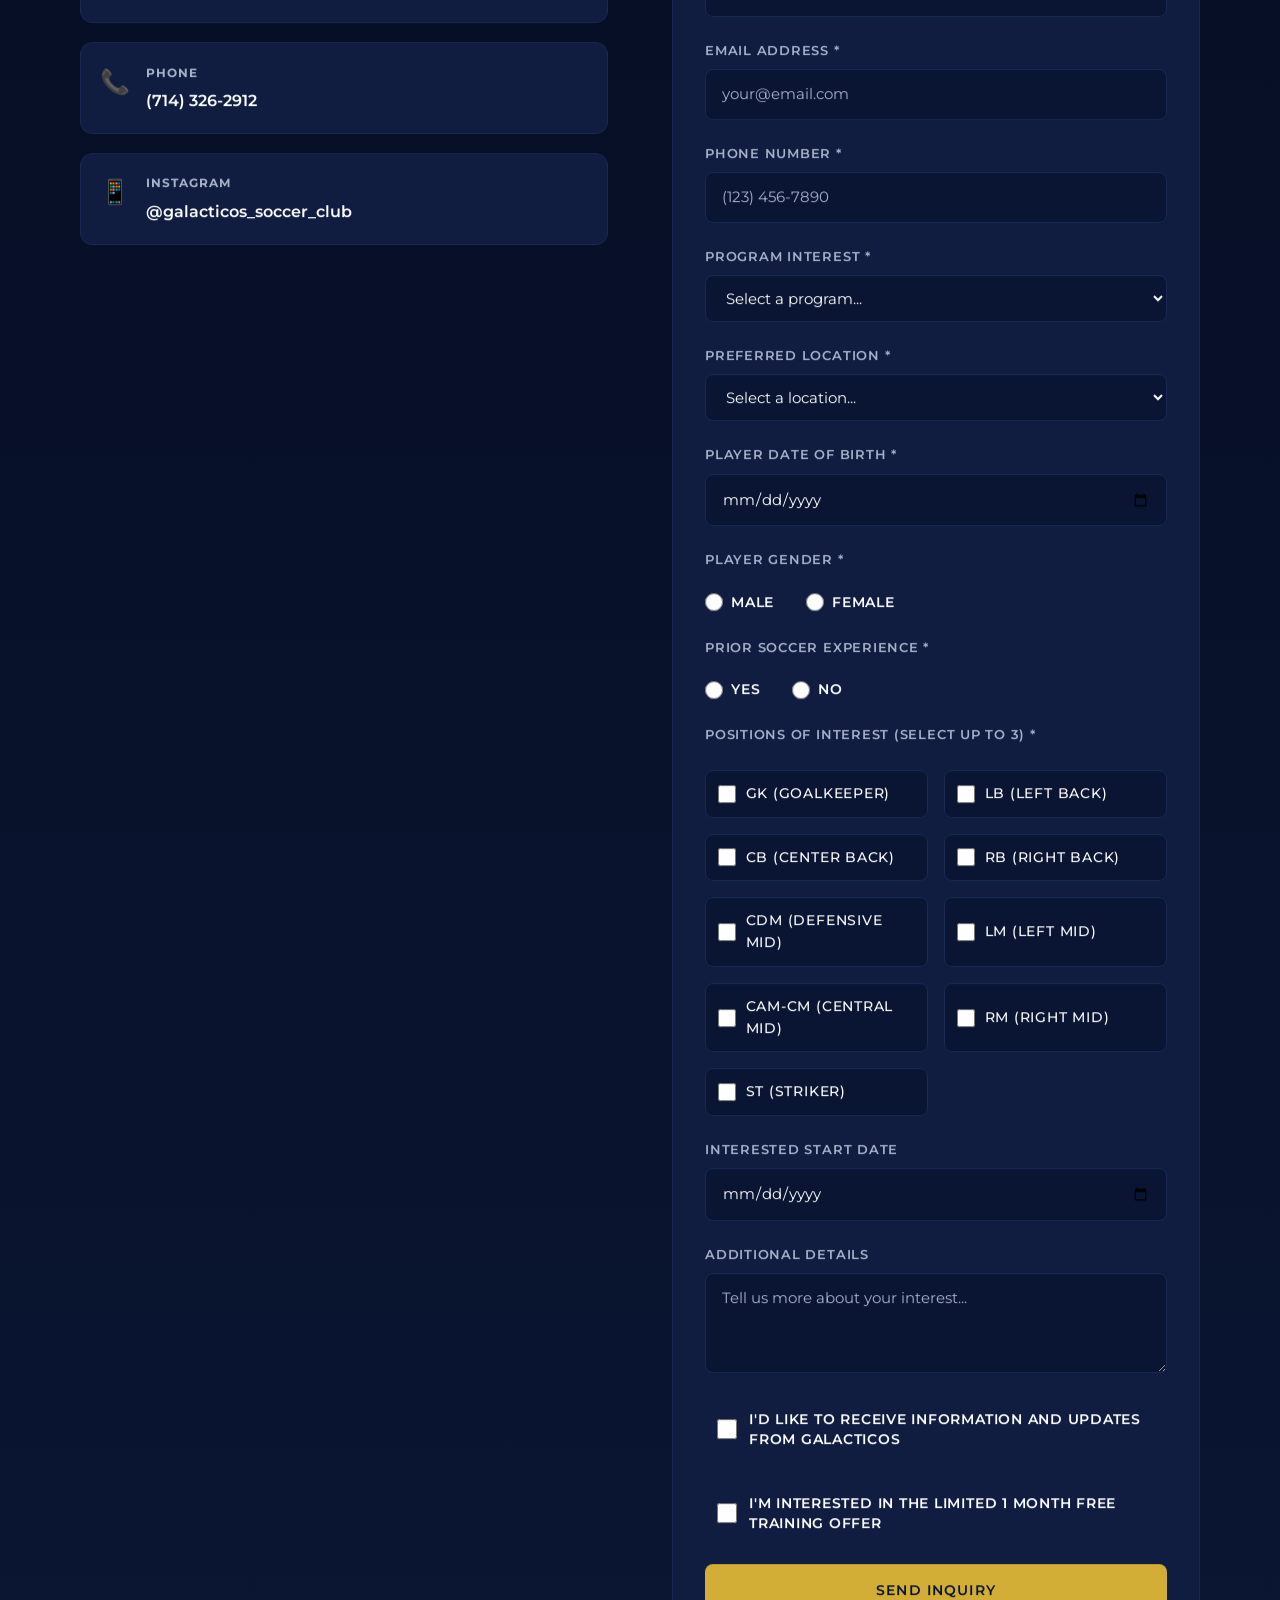
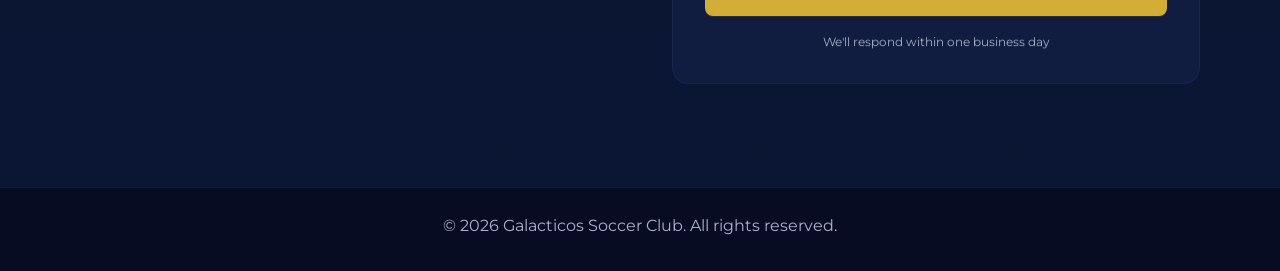
==== commit bf17832c: "fix: update Youth Academy age range from 6-14 to 6-18" ====
--- a/index.html
+++ b/index.html
@@ -246,7 +246,7 @@
               </svg>
             </div>
             <h3>Youth Academy</h3>
-            <p>Foundational development for ages 6–14. Small-group training, age-appropriate curriculum, and pathway placement that gets every young player playing the right level of soccer at the right time.</p>
+            <p>Foundational development for ages 6–18. Small-group training, age-appropriate curriculum, and pathway placement that gets every young player playing the right level of soccer at the right time.</p>
             <a href="#contact" data-scroll-target="#contact">Learn More →</a>
           </article>
 
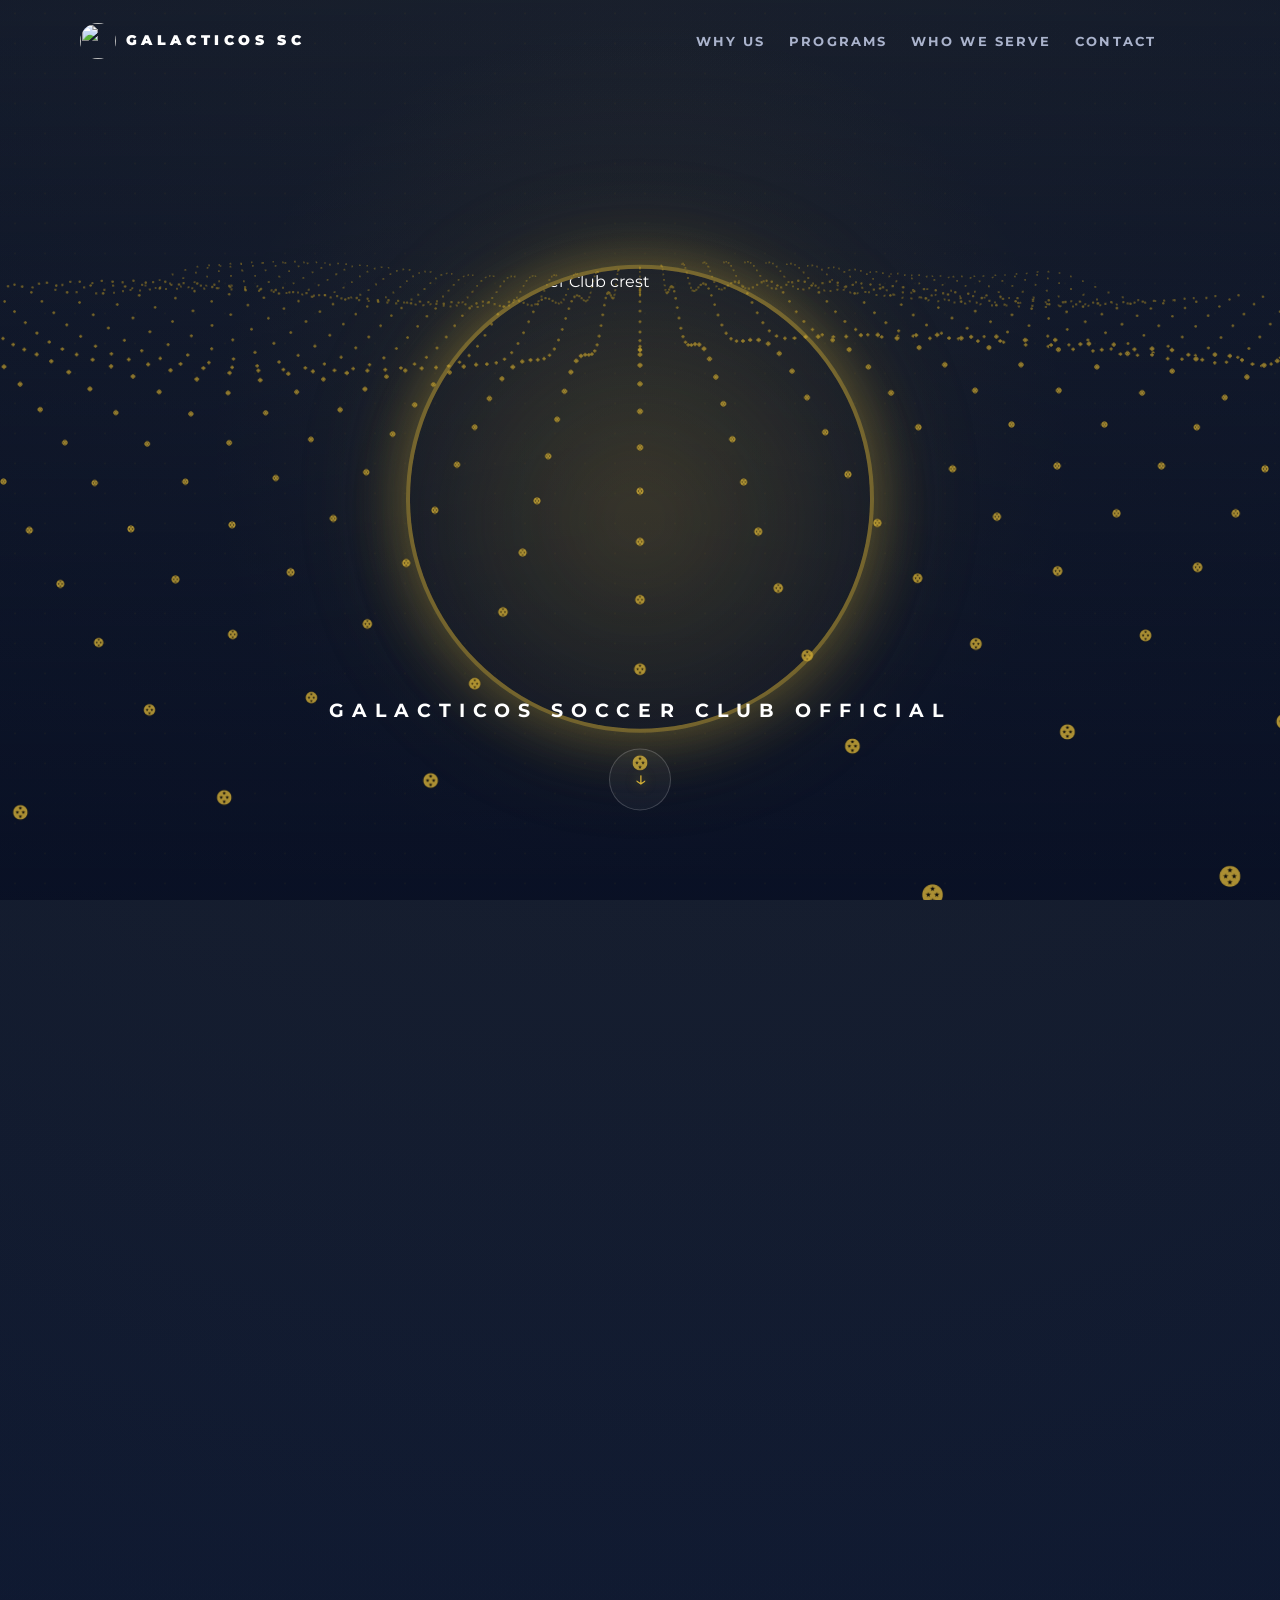
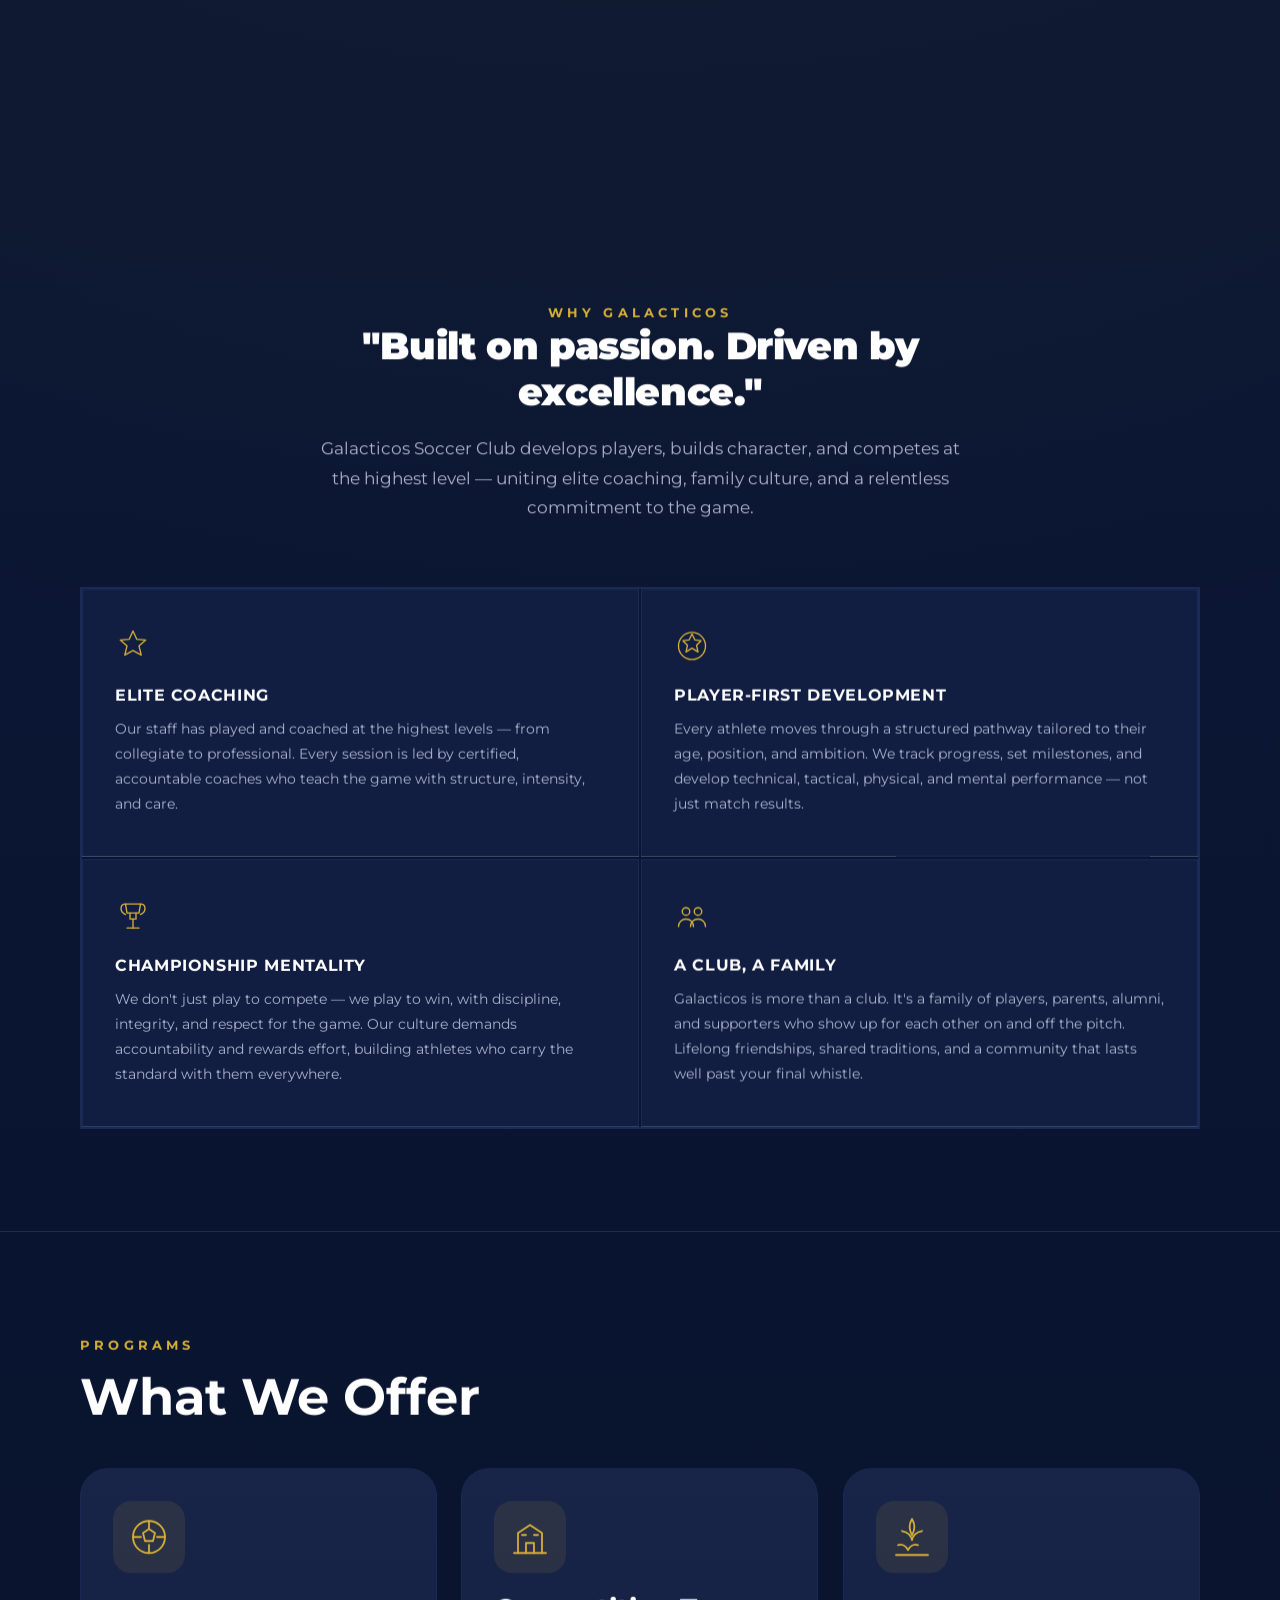
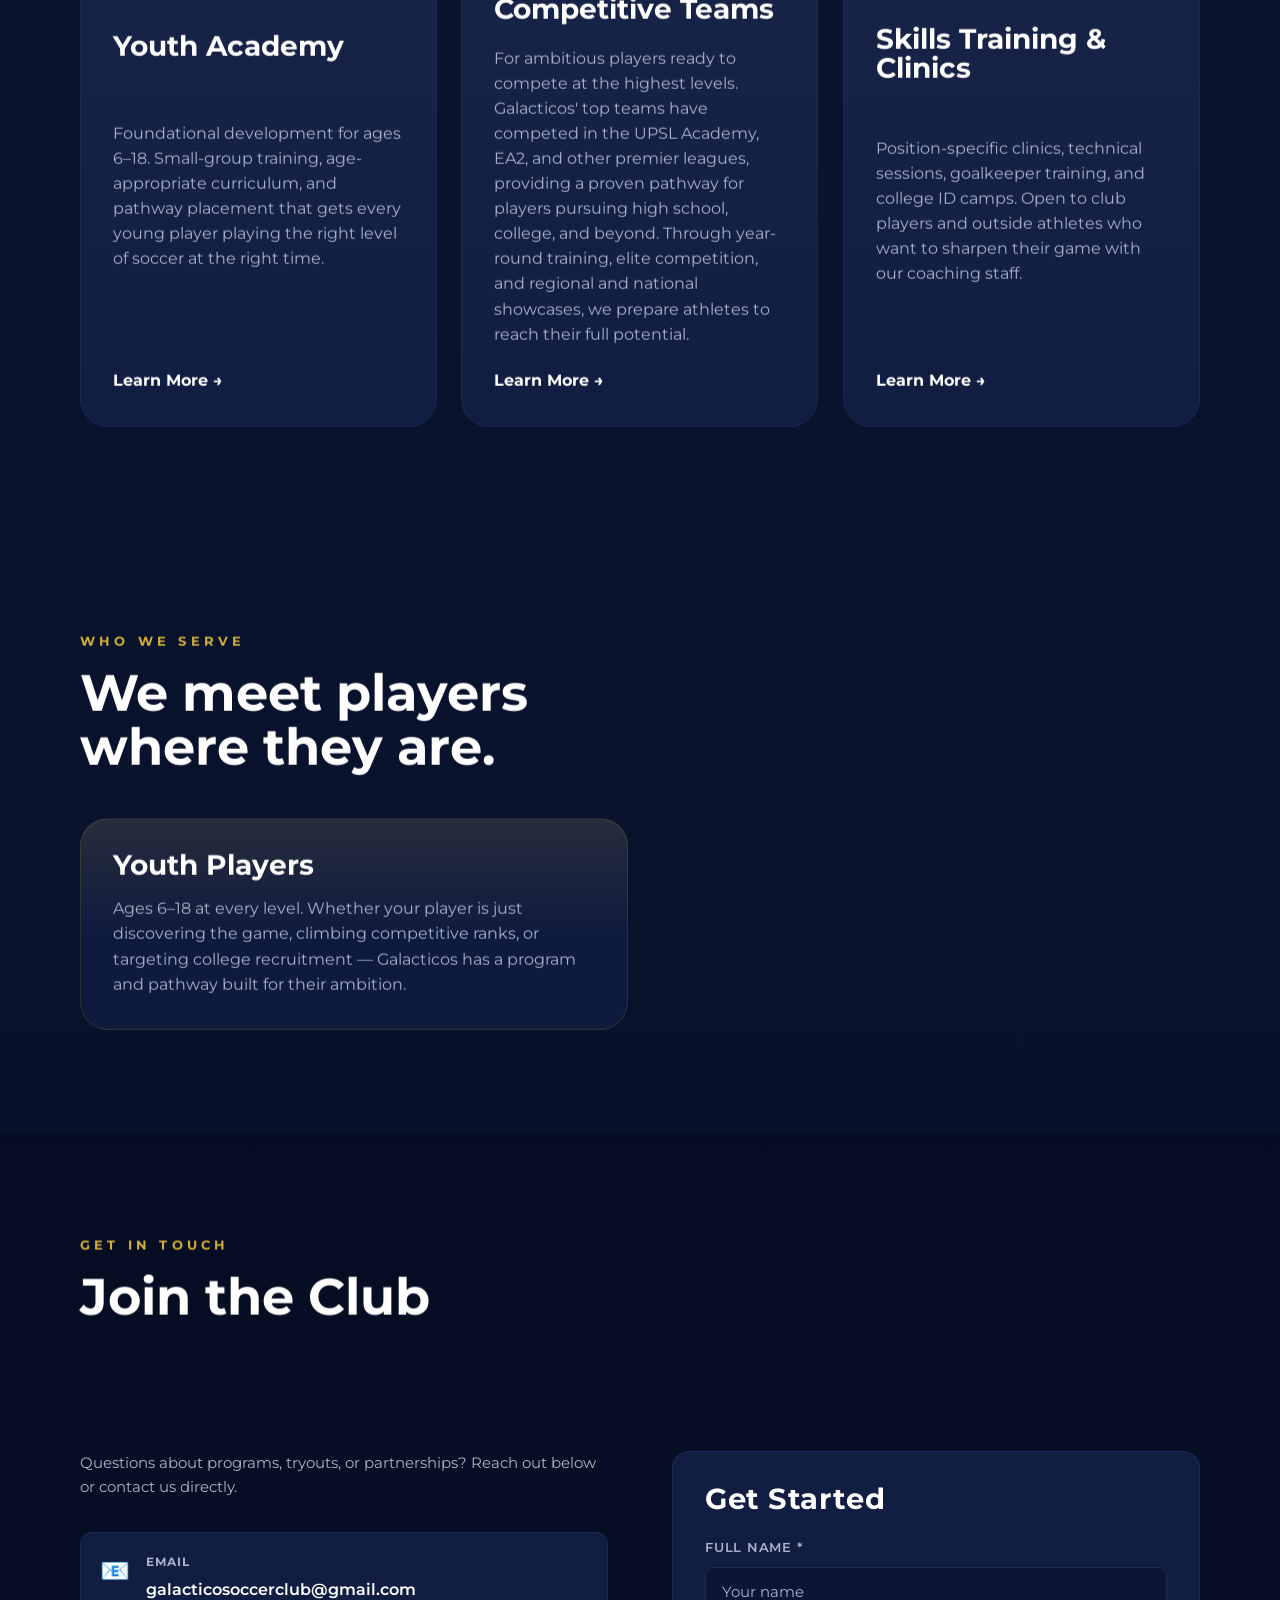
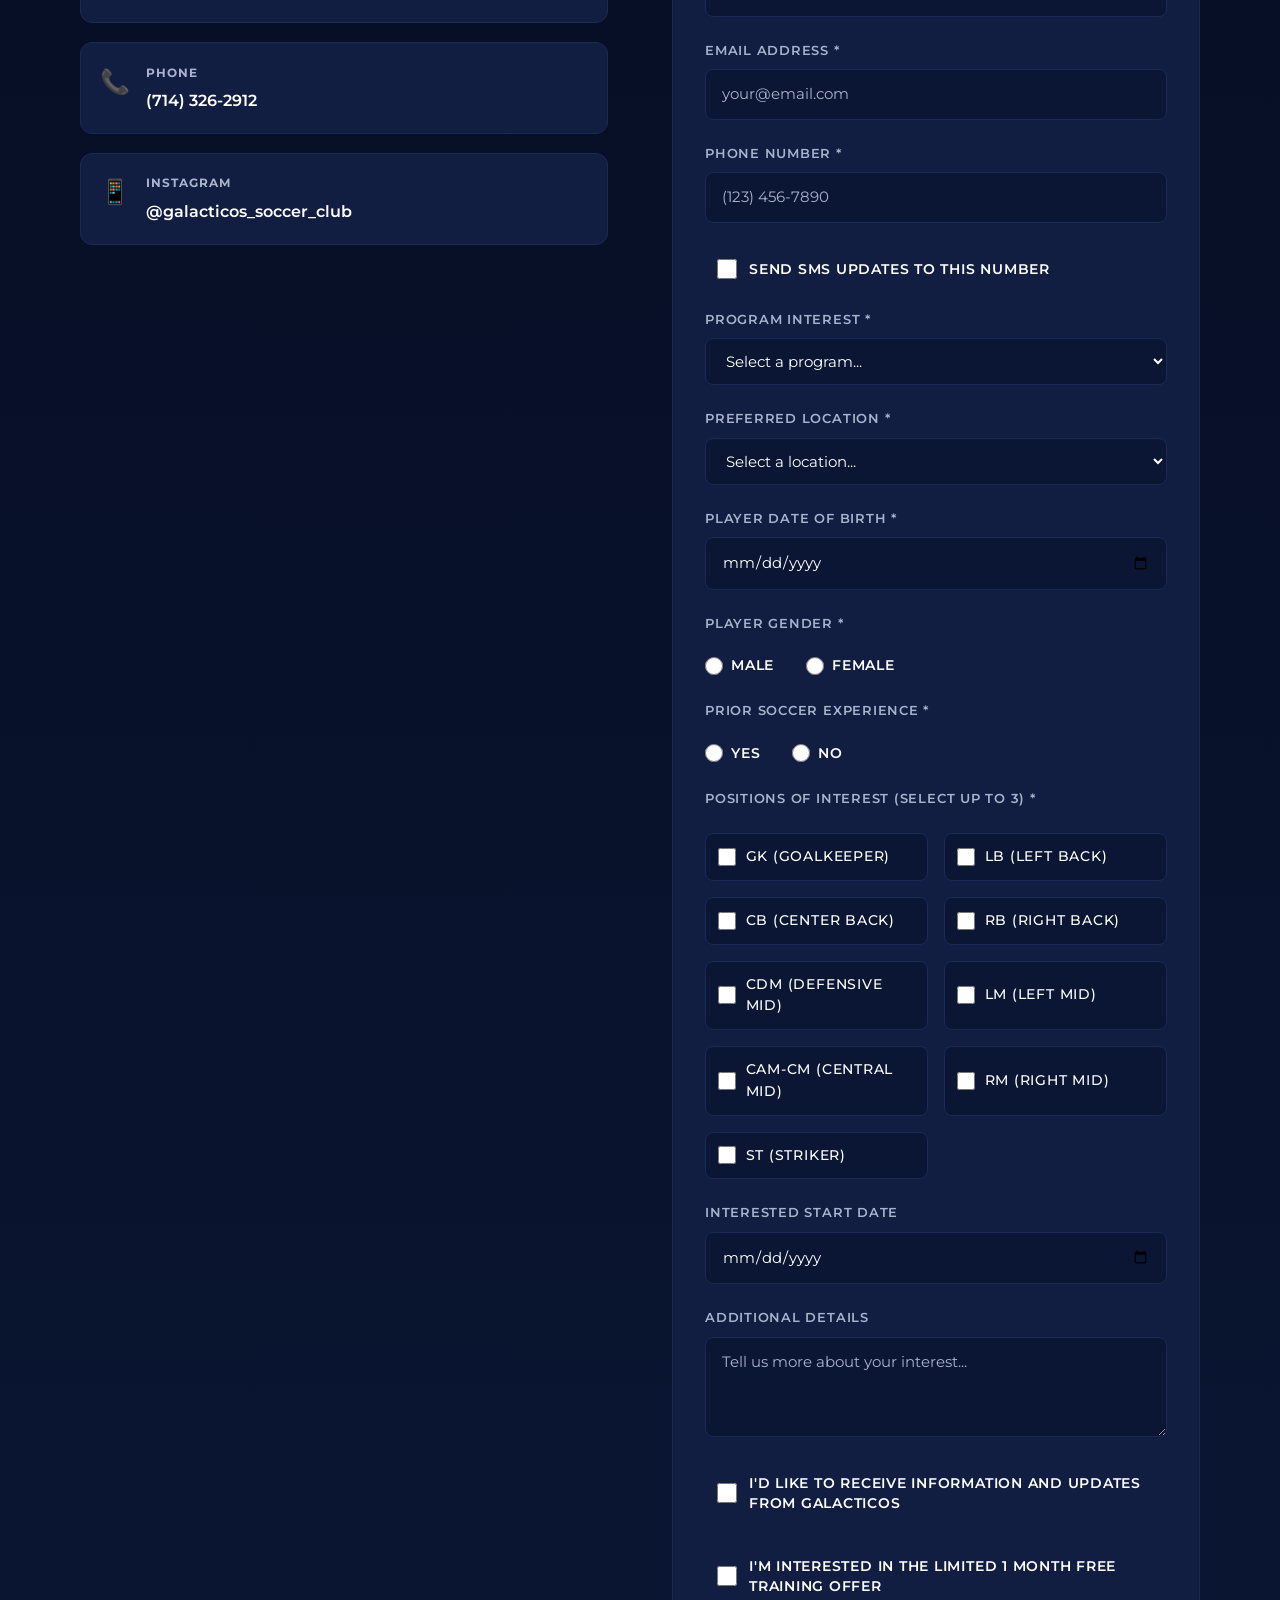
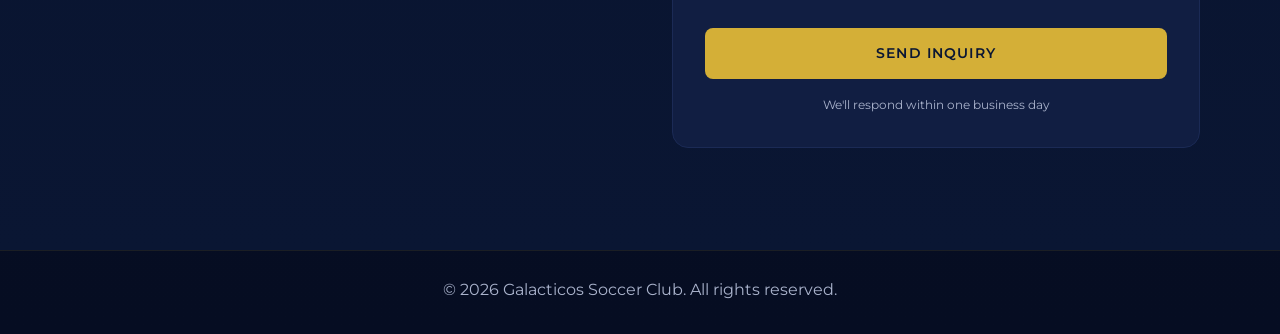
==== commit 818701fa: "feat: add SMS opt-in checkbox below phone number" ====
--- a/index.html
+++ b/index.html
@@ -359,6 +359,13 @@
               <input type="tel" id="phone" name="phone" placeholder="(123) 456-7890" required>
             </div>
 
+            <div class="form-group checkbox-group">
+              <label class="checkbox-label">
+                <input type="checkbox" id="smsOptIn" name="smsOptIn" value="yes">
+                <span class="checkbox-text">Send SMS updates to this number</span>
+              </label>
+            </div>
+
             <div class="form-group">
               <label for="program">Program Interest *</label>
               <select id="program" name="program" required>
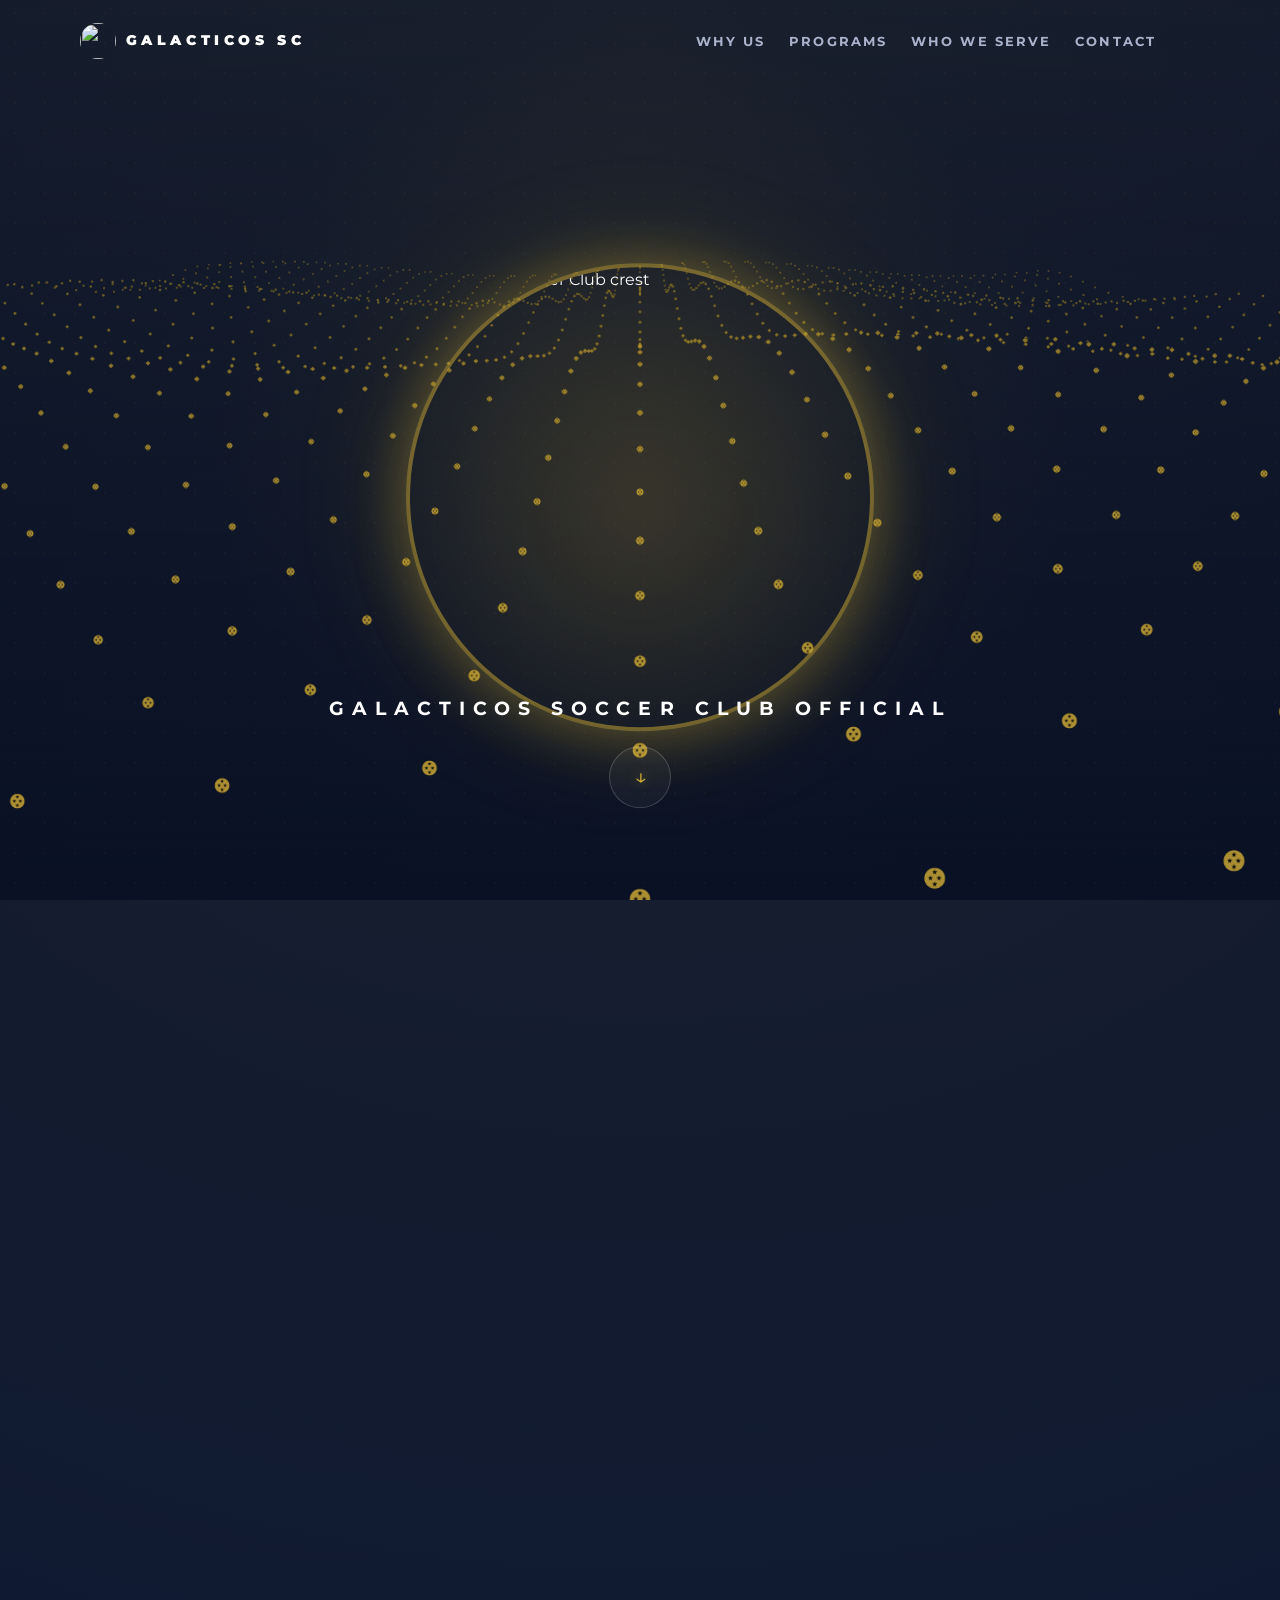
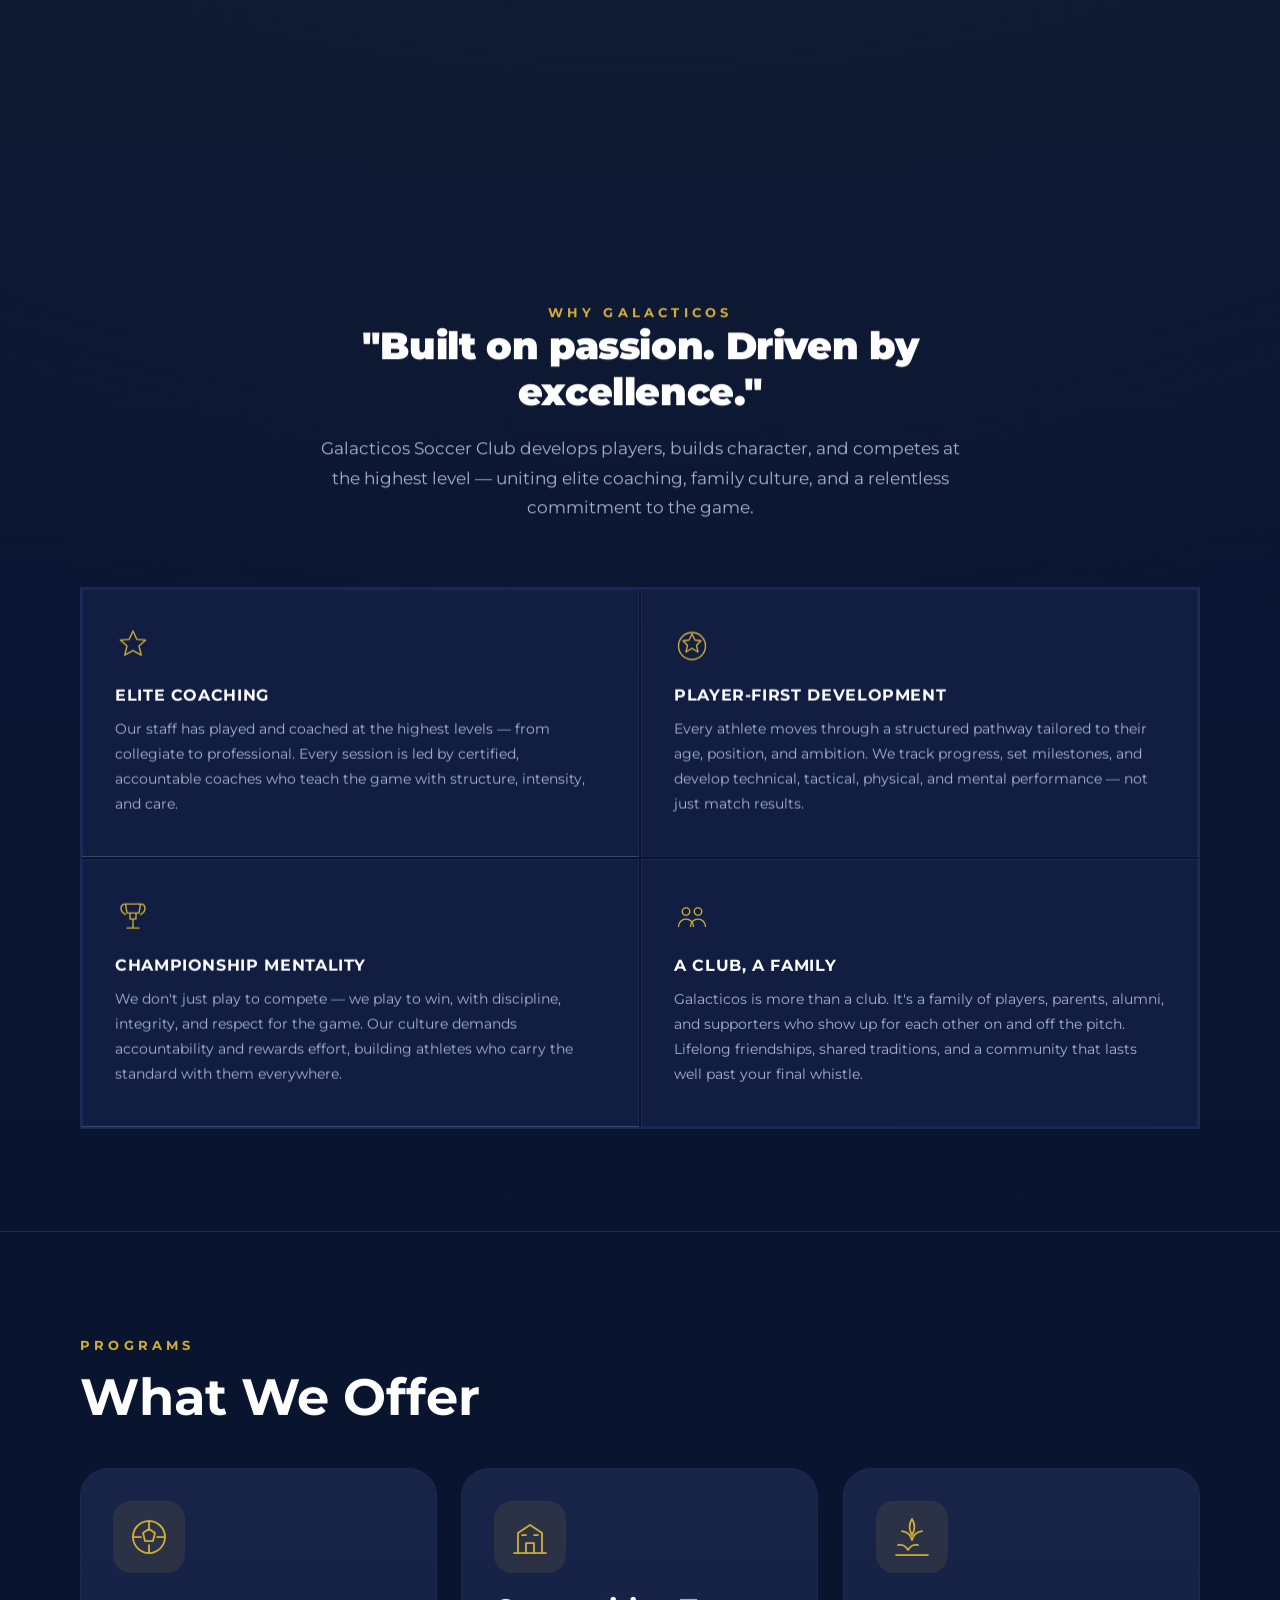
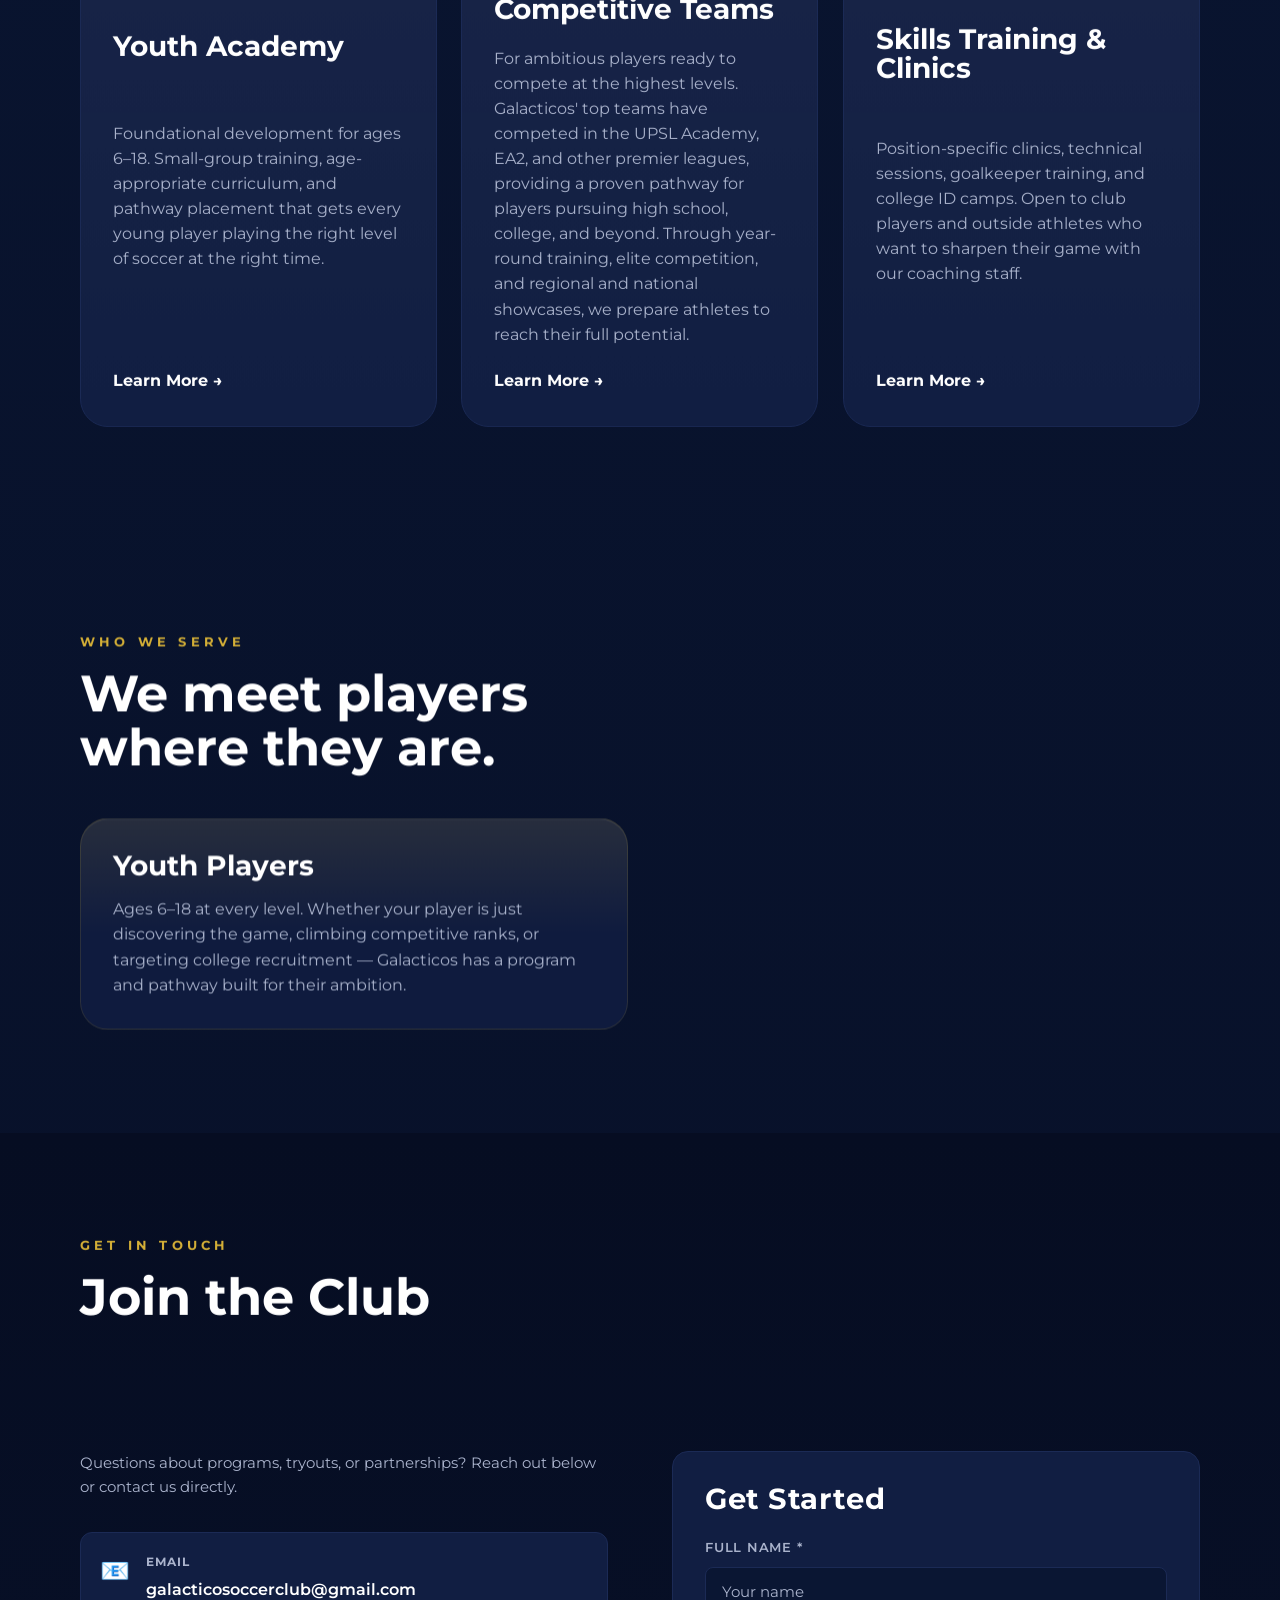
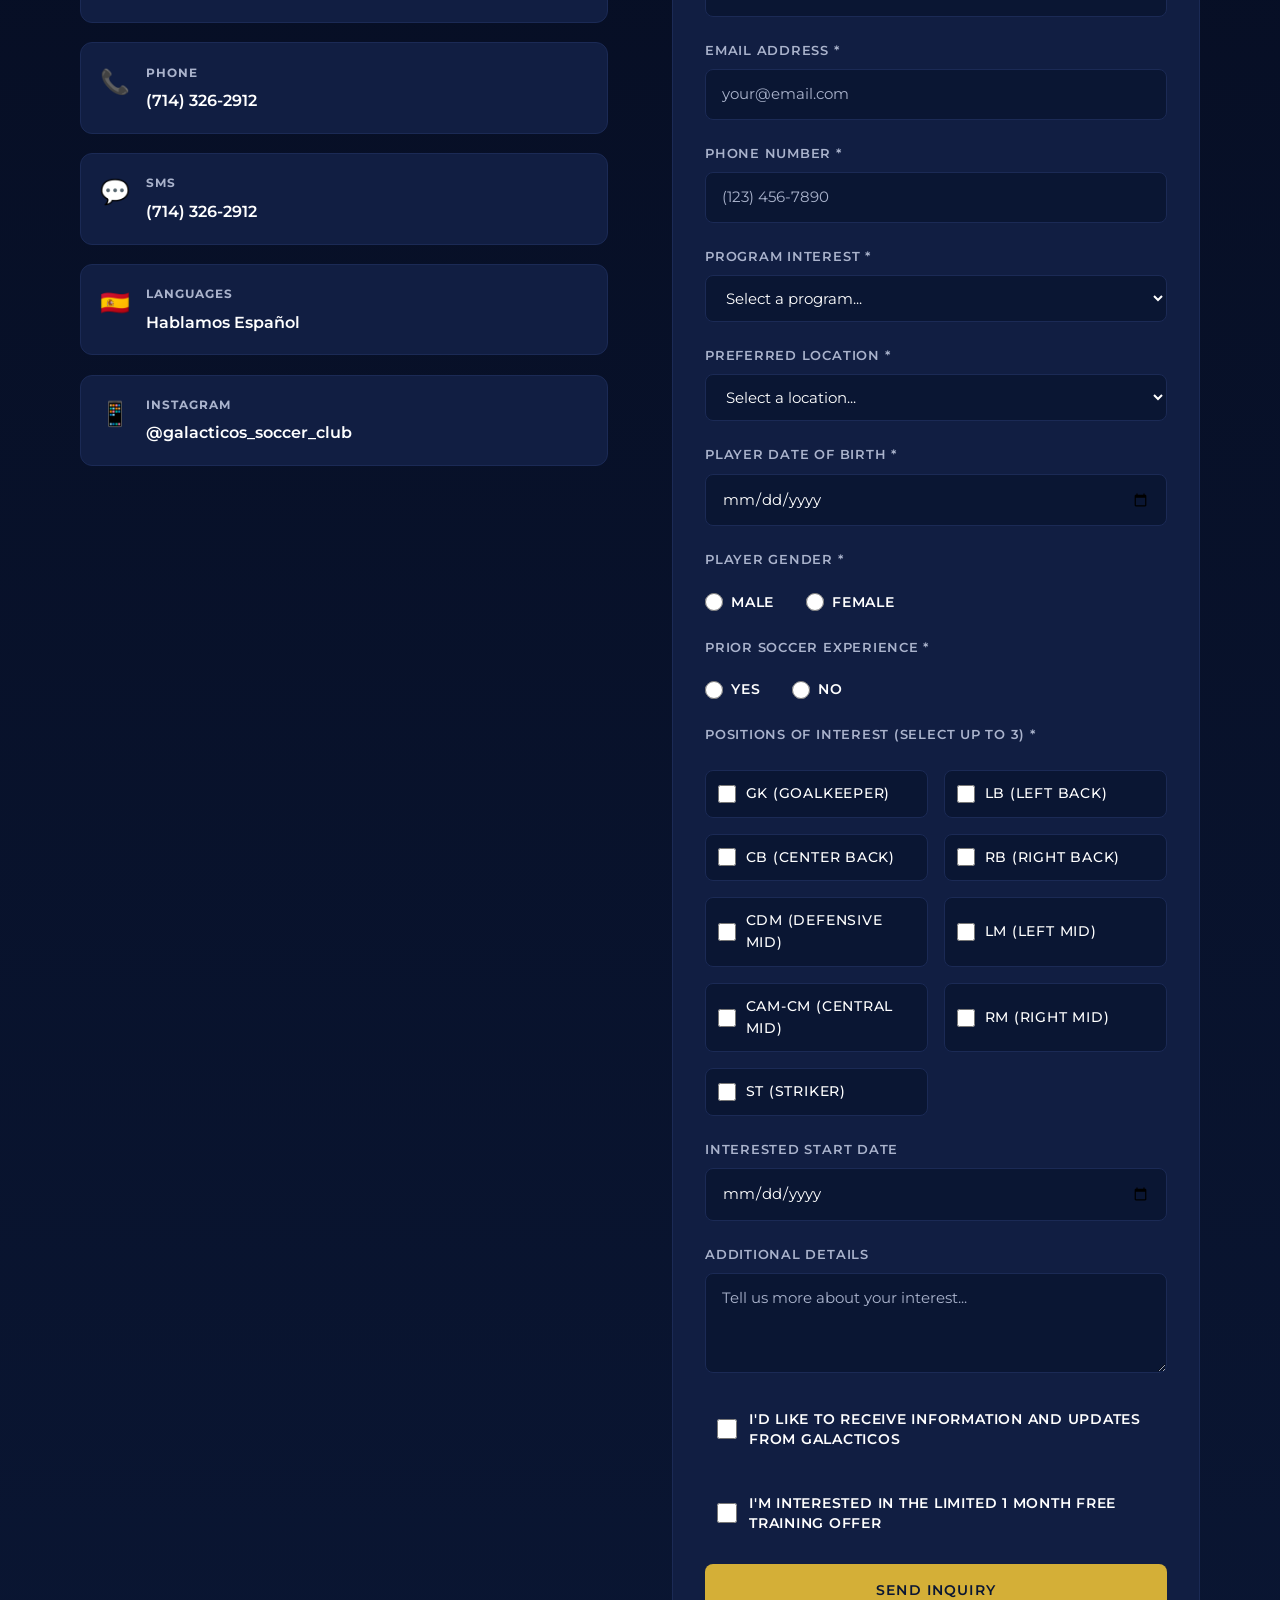
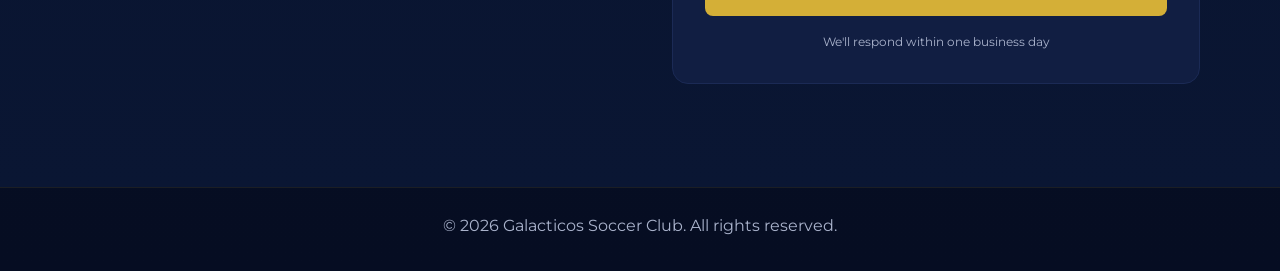
==== commit 4c8d574c: "feat: add Hablamos Espanol to contact details" ====
--- a/index.html
+++ b/index.html
@@ -327,6 +327,22 @@
               </div>
 
               <div class="contact-detail">
+                <span class="contact-icon">💬</span>
+                <div>
+                  <div class="contact-detail-label">SMS</div>
+                  <a href="sms:+17143262912" class="contact-detail-value">(714) 326-2912</a>
+                </div>
+              </div>
+
+              <div class="contact-detail">
+                <span class="contact-icon">🇪🇸</span>
+                <div>
+                  <div class="contact-detail-label">Languages</div>
+                  <div class="contact-detail-value">Hablamos Español</div>
+                </div>
+              </div>
+
+              <div class="contact-detail">
                 <span class="contact-icon">📱</span>
                 <div>
                   <div class="contact-detail-label">Instagram</div>
@@ -357,13 +373,6 @@
             <div class="form-group">
               <label for="phone">Phone Number *</label>
               <input type="tel" id="phone" name="phone" placeholder="(123) 456-7890" required>
-            </div>
-
-            <div class="form-group checkbox-group">
-              <label class="checkbox-label">
-                <input type="checkbox" id="smsOptIn" name="smsOptIn" value="yes">
-                <span class="checkbox-text">Send SMS updates to this number</span>
-              </label>
             </div>
 
             <div class="form-group">
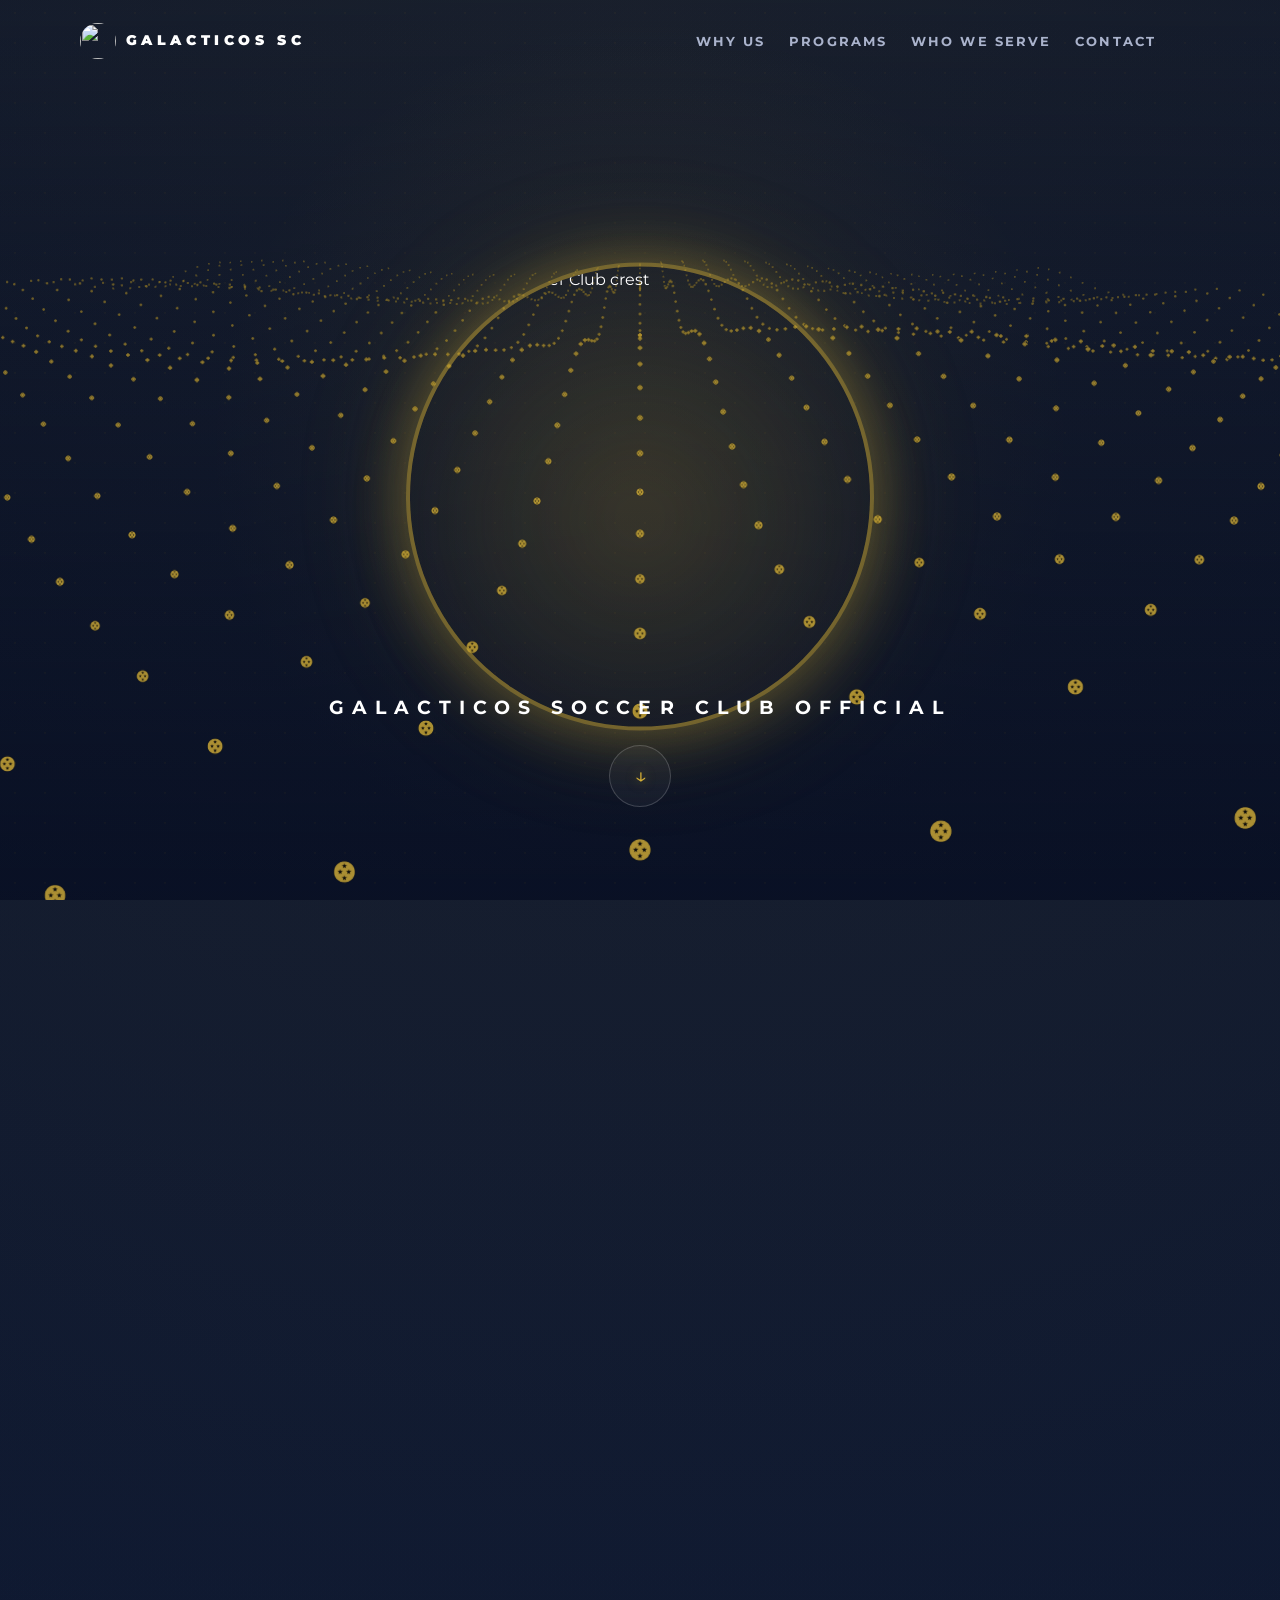
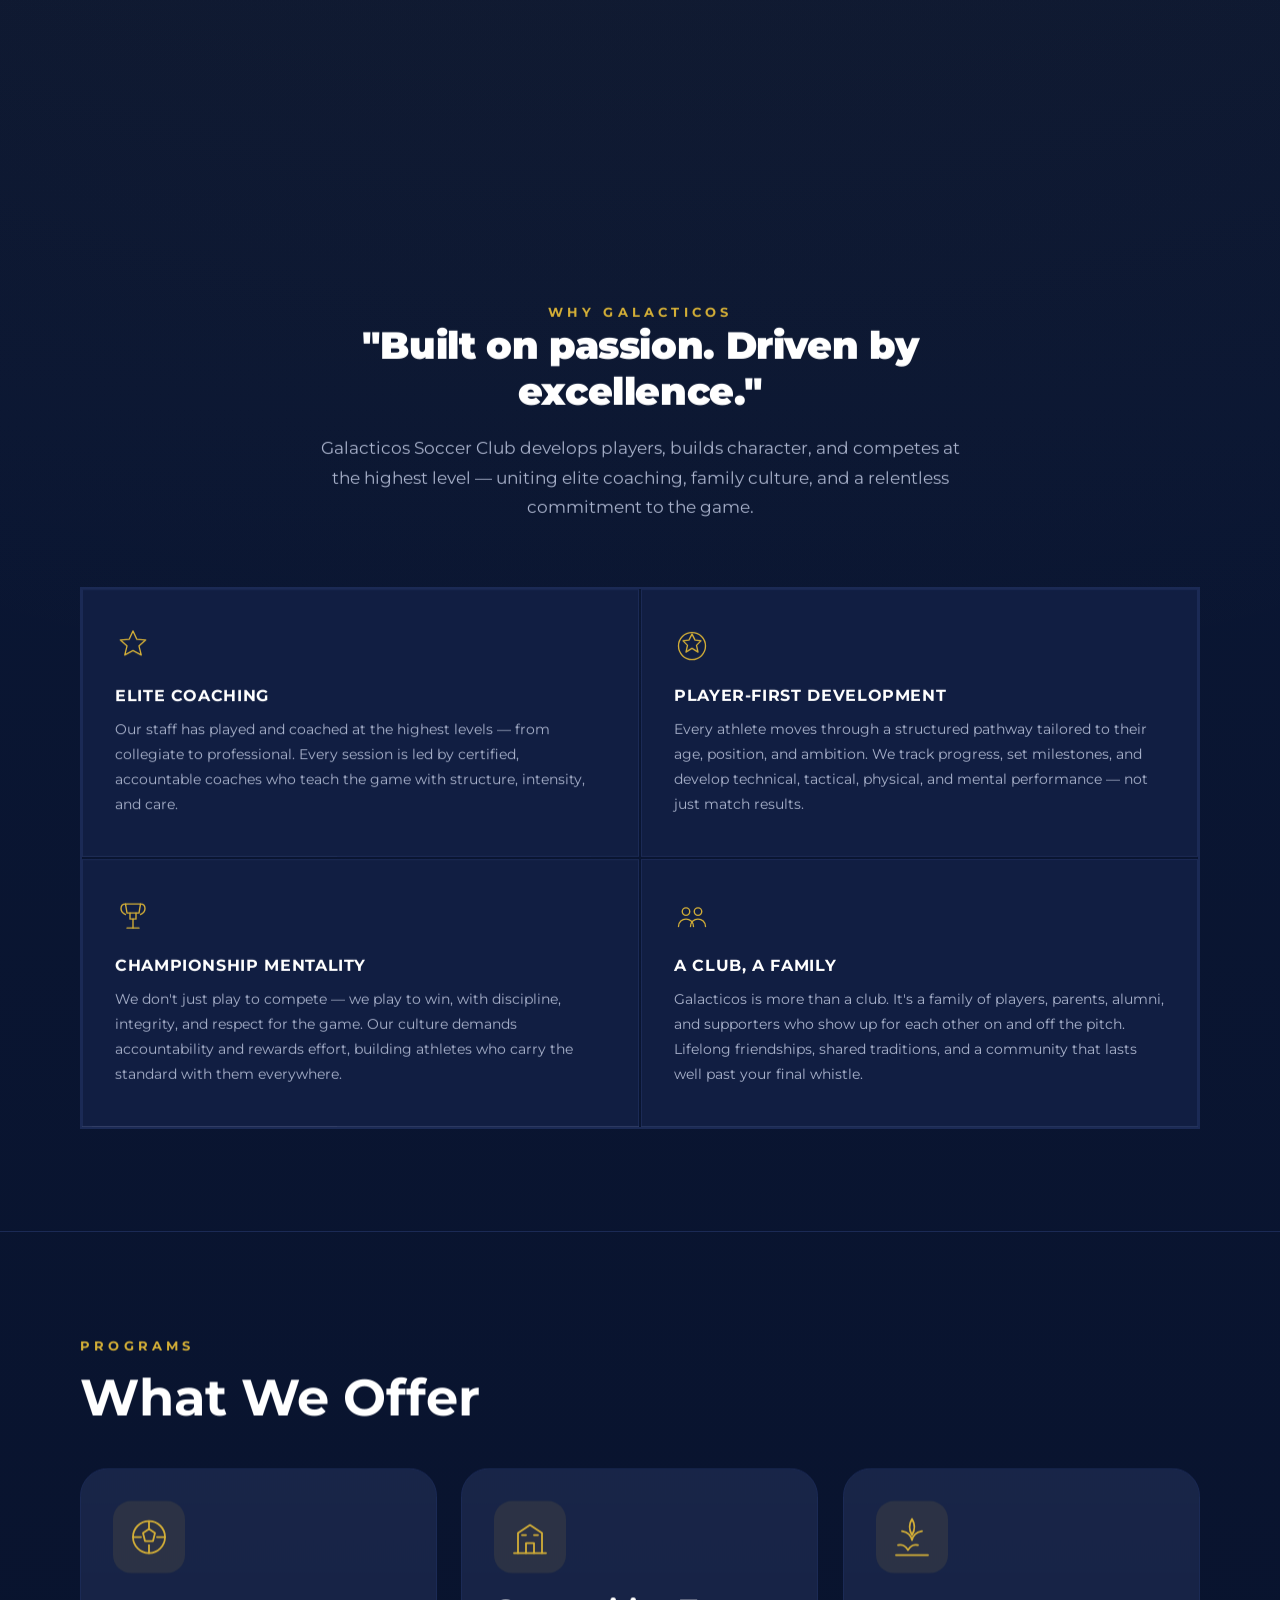
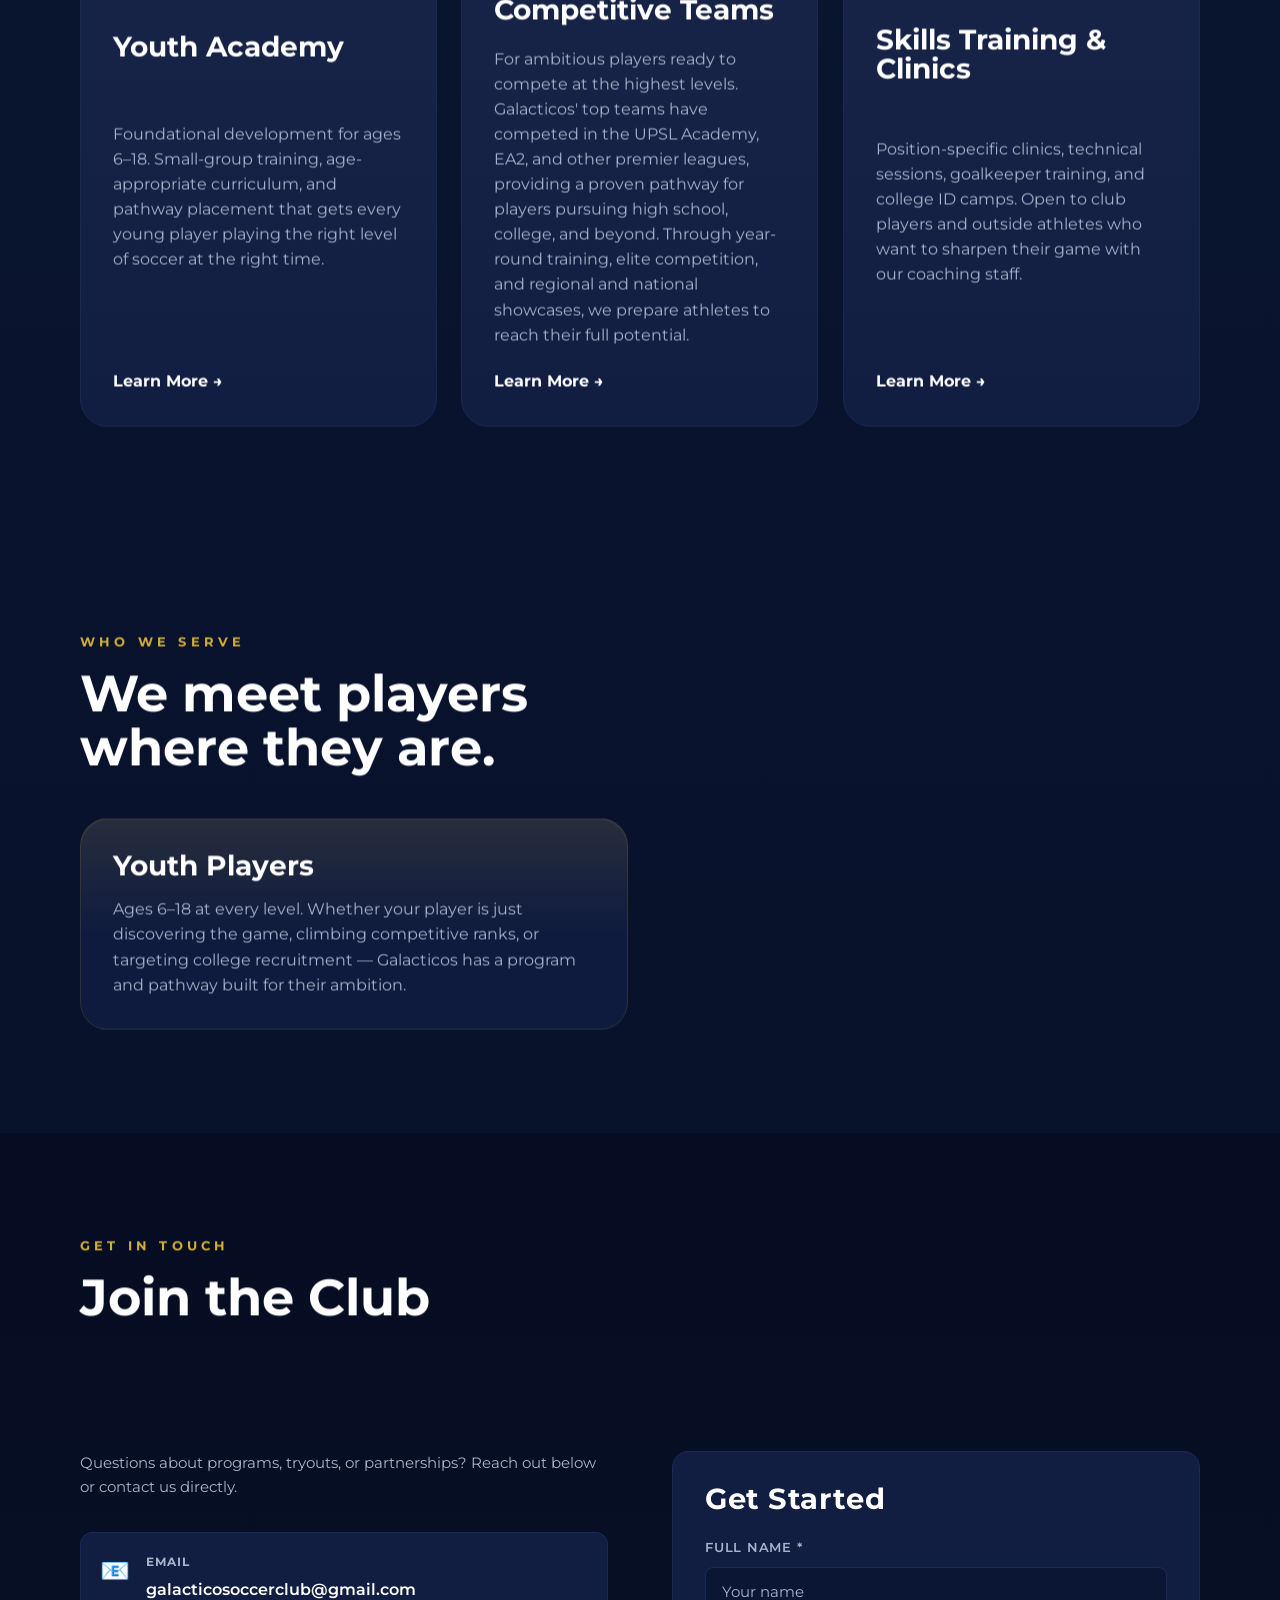
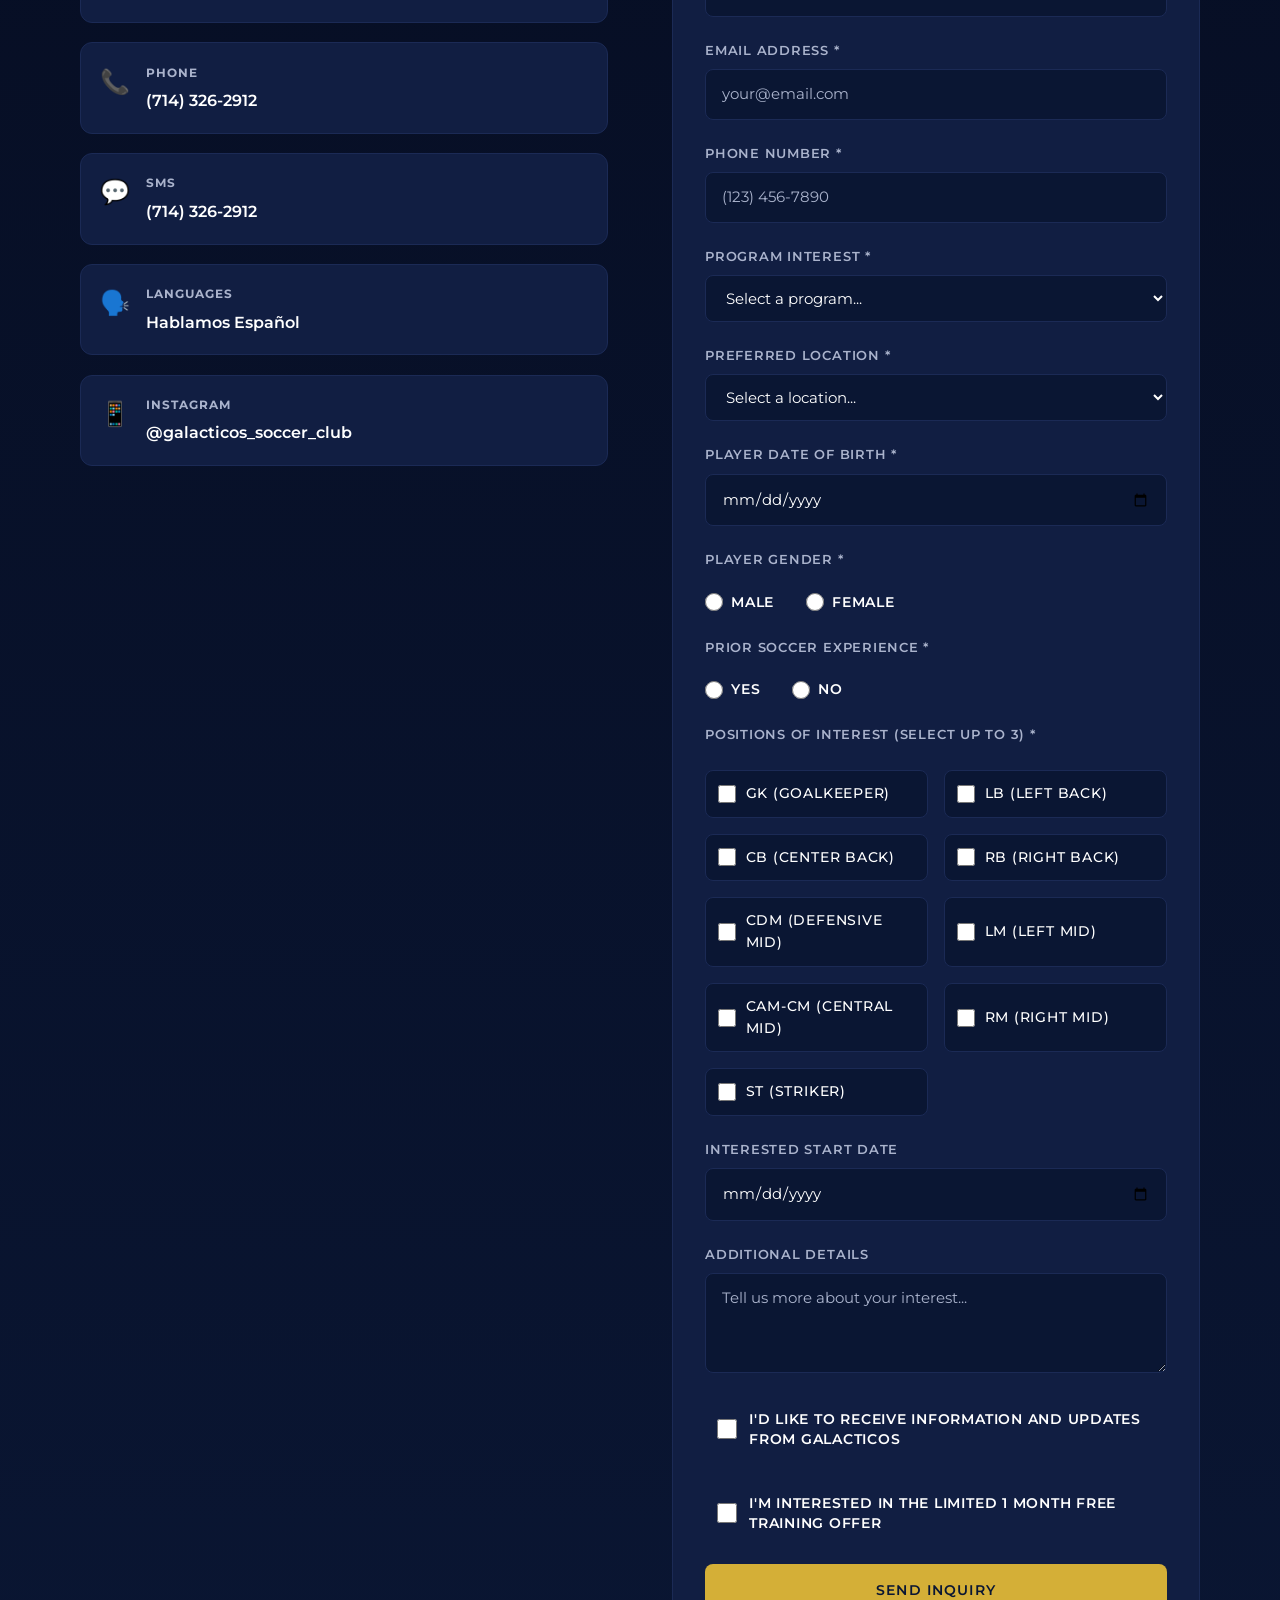
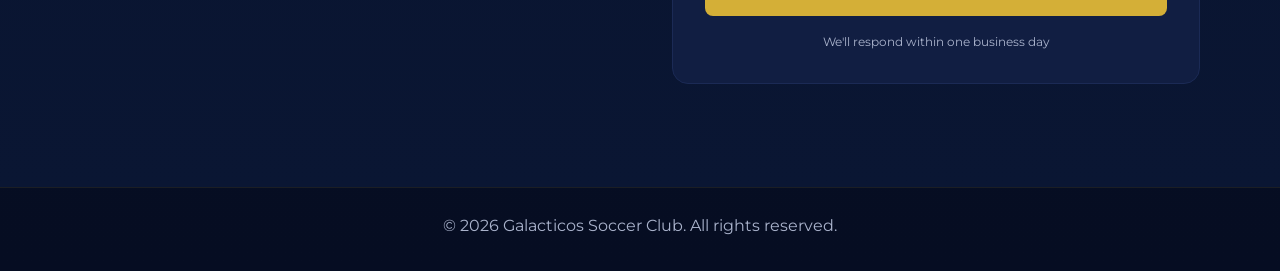
==== commit 1af40bcf: "fix: replace spain flag with speaking emoji for languages row" ====
--- a/index.html
+++ b/index.html
@@ -335,7 +335,7 @@
               </div>
 
               <div class="contact-detail">
-                <span class="contact-icon">🇪🇸</span>
+                <span class="contact-icon">🗣️</span>
                 <div>
                   <div class="contact-detail-label">Languages</div>
                   <div class="contact-detail-value">Hablamos Español</div>
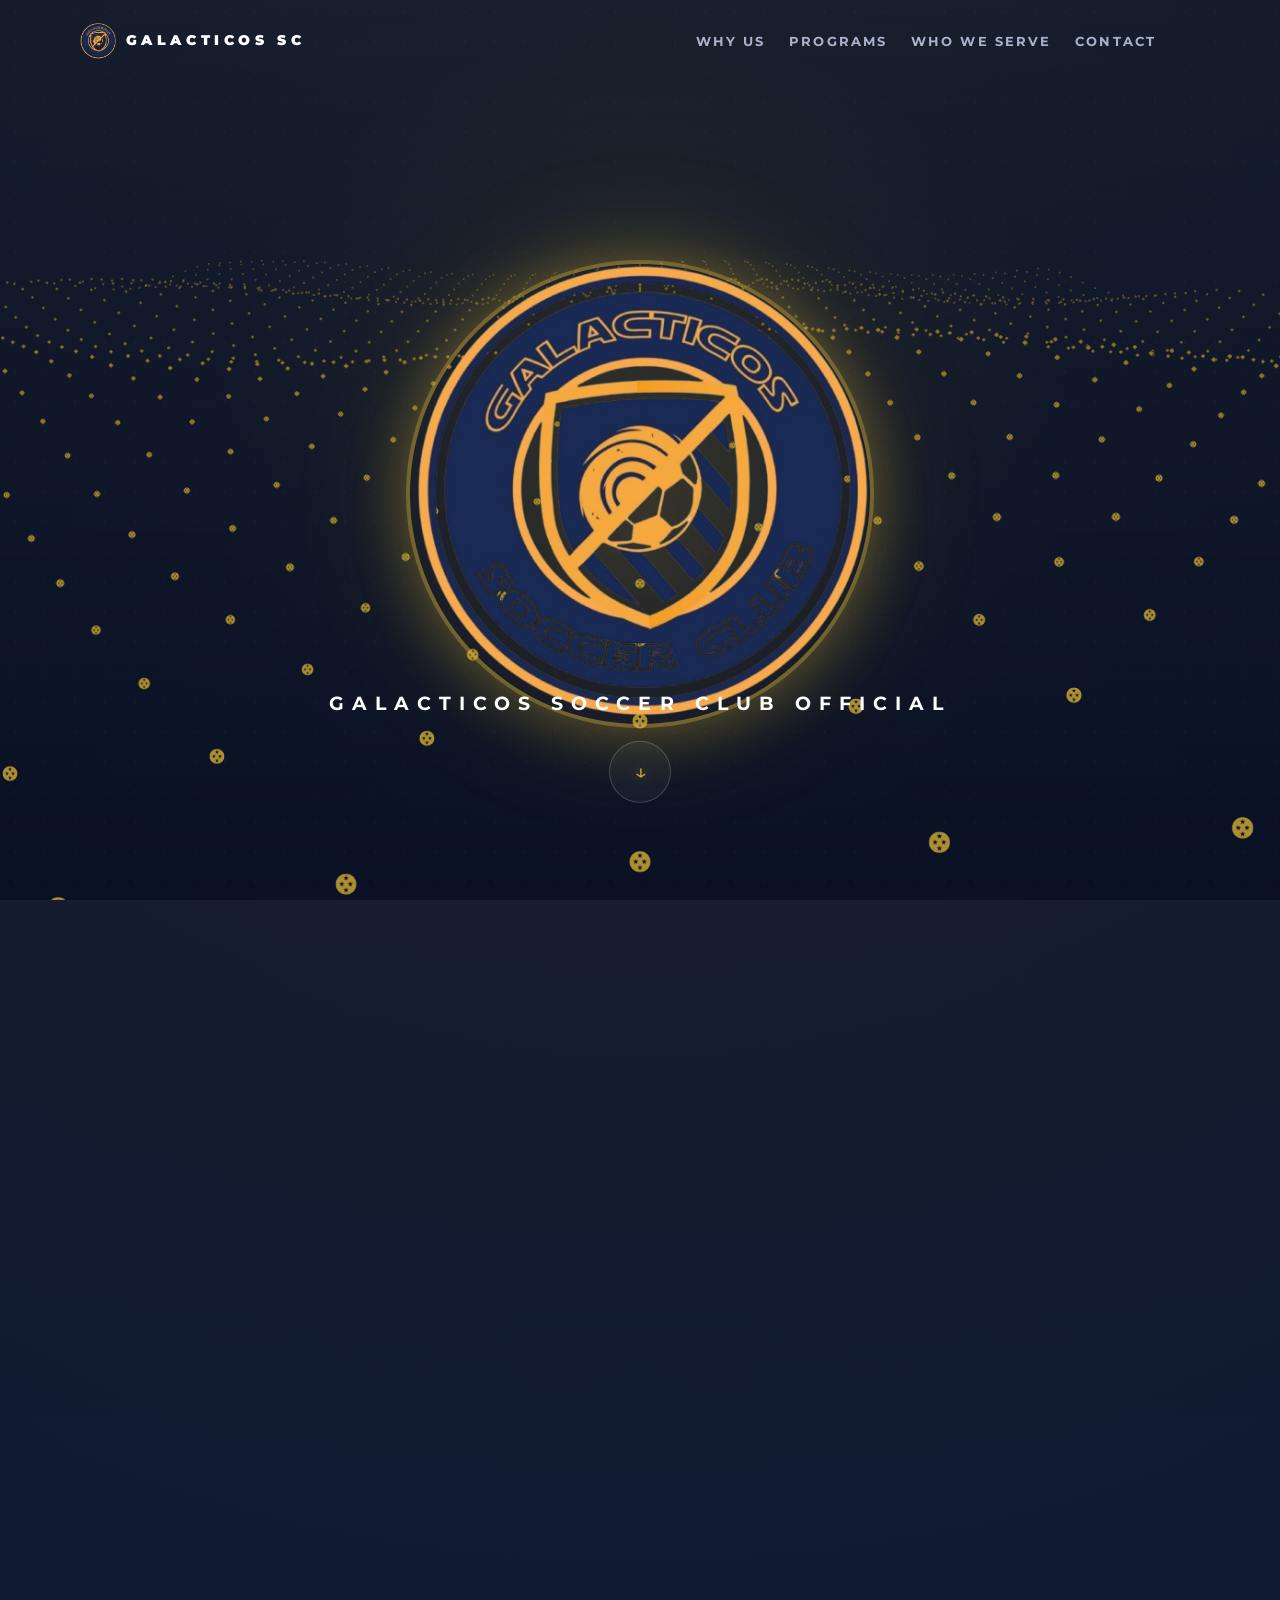
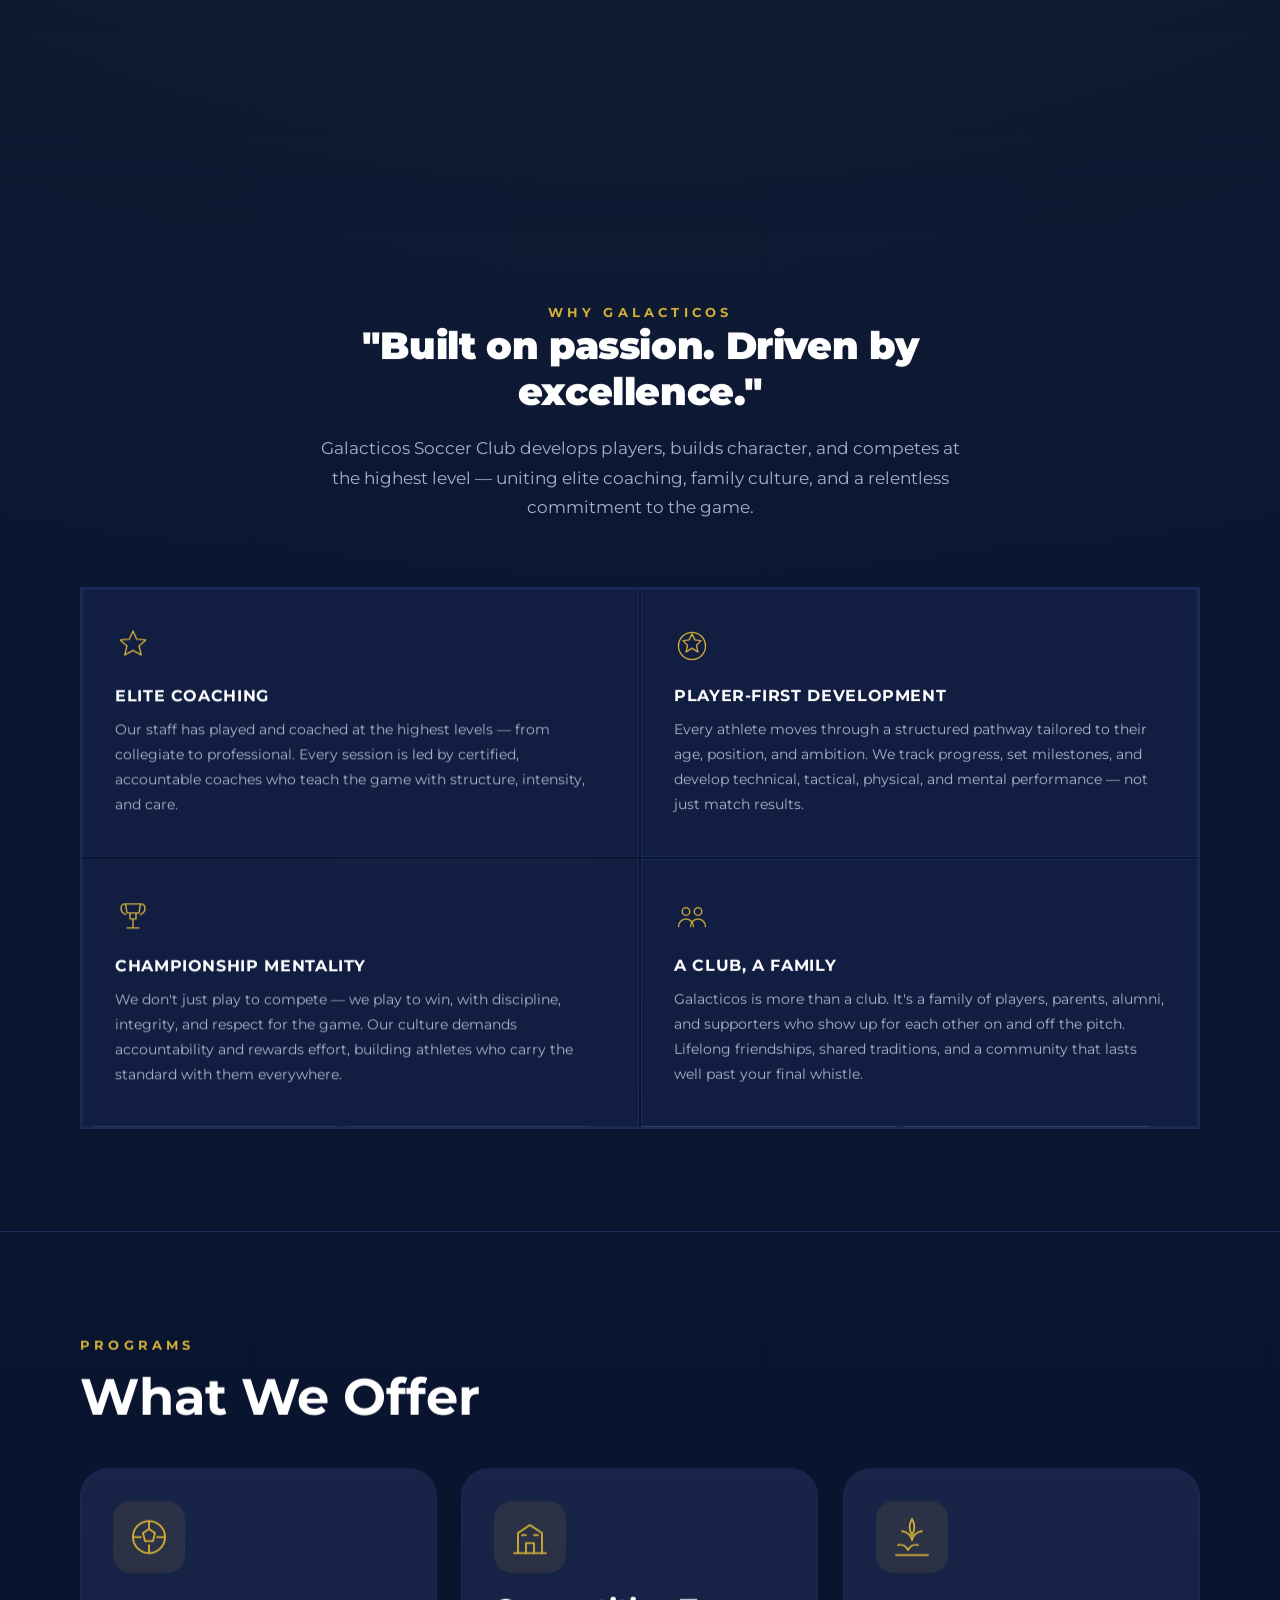
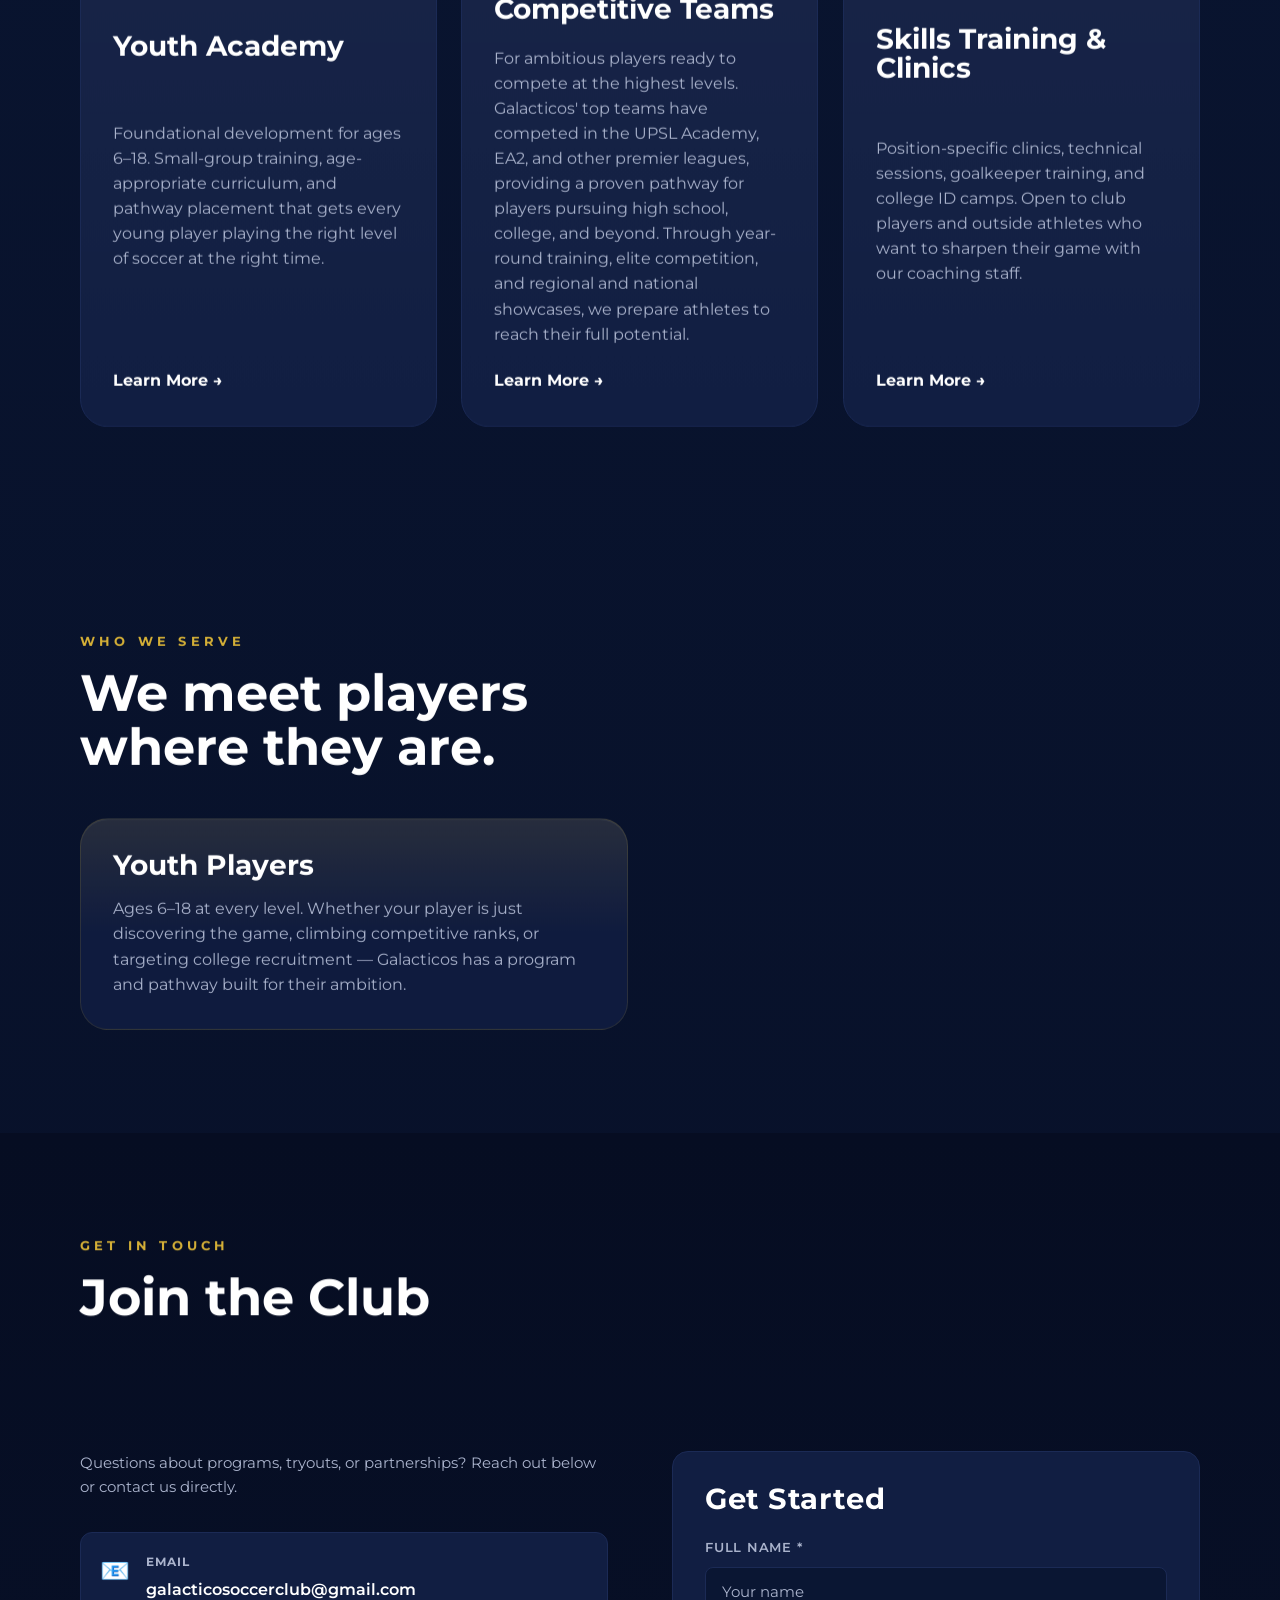
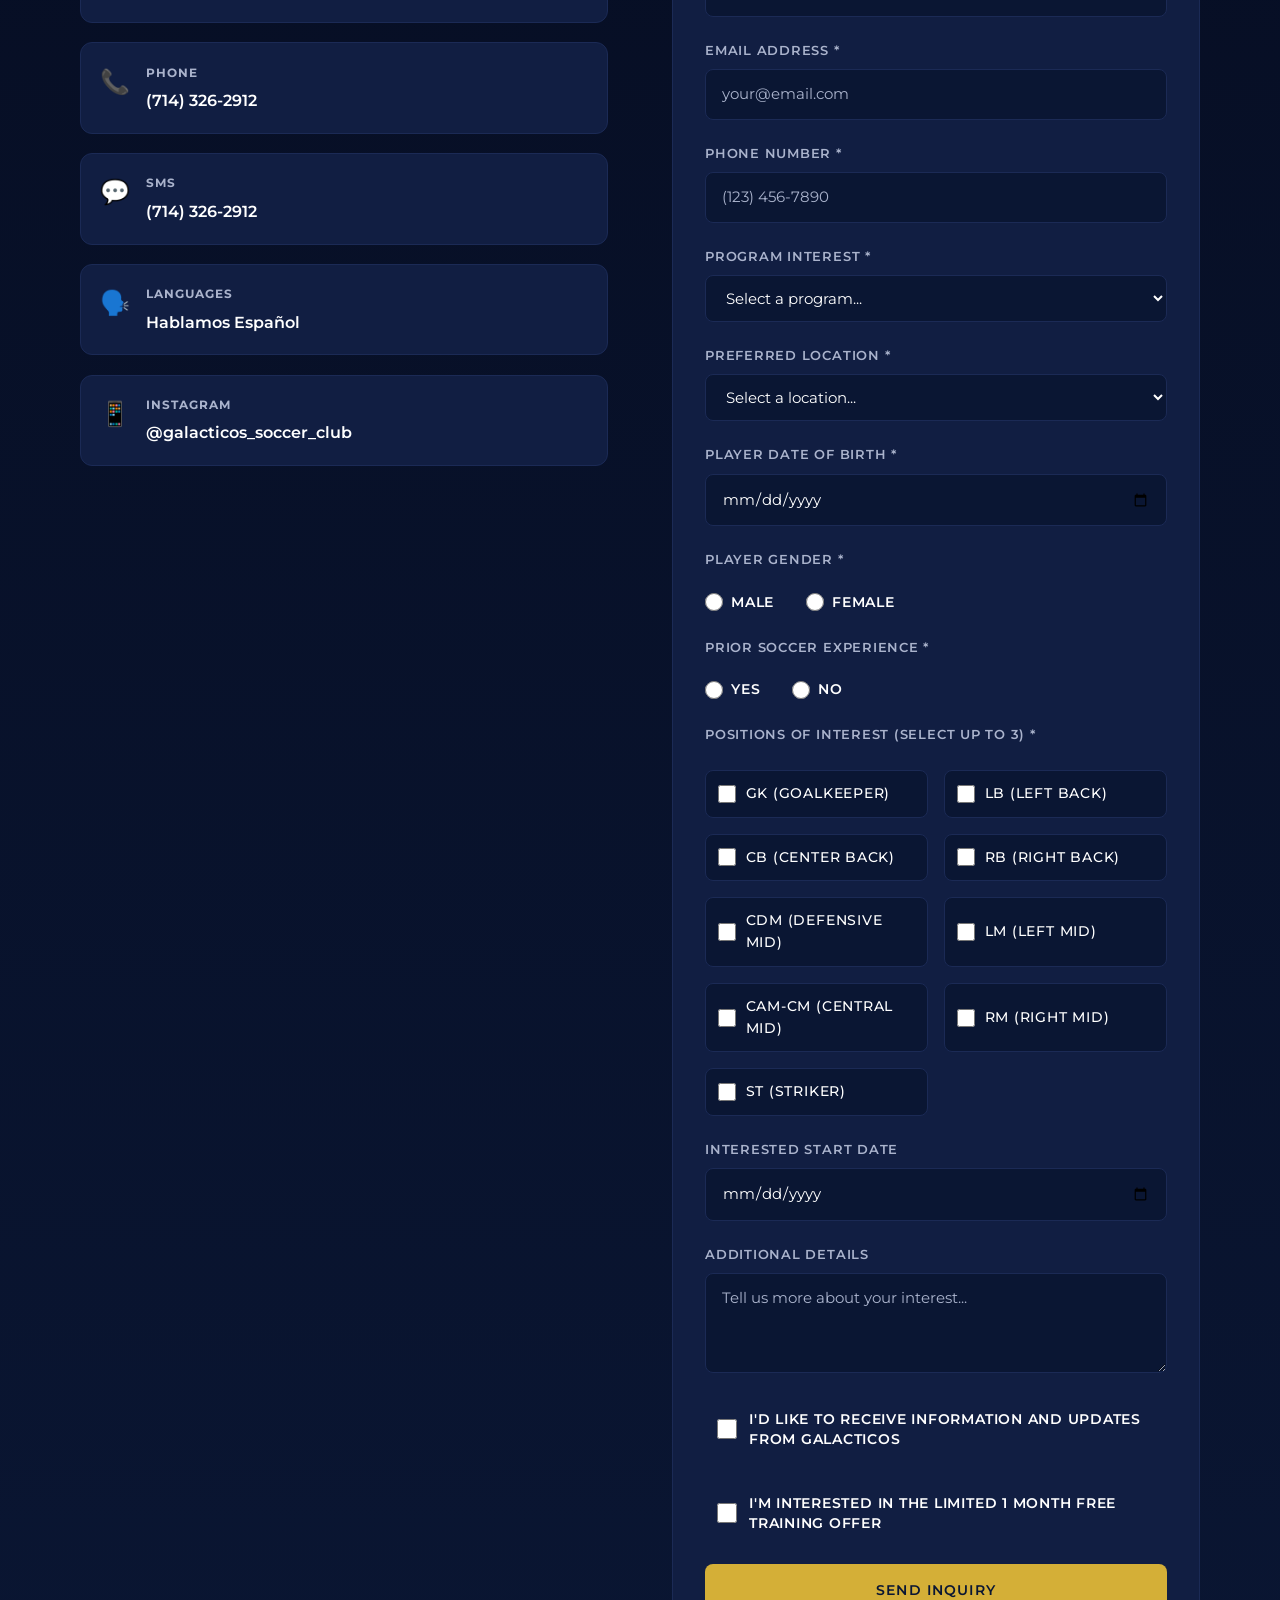
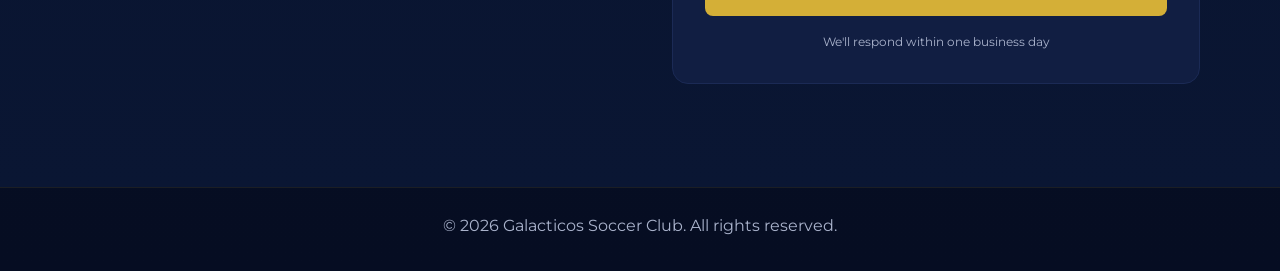
==== commit 761efe04: "fix: change image paths from absolute to relative for netlify compatibility" ====
--- a/index.html
+++ b/index.html
@@ -7,7 +7,7 @@
   <link rel="preconnect" href="https://fonts.googleapis.com">
   <link rel="preconnect" href="https://fonts.gstatic.com" crossorigin="">
   <link href="https://fonts.googleapis.com/css2?family=Montserrat:wght@400;700;900&display=swap" rel="stylesheet">
-  <link rel="icon" type="image/png" href="/galacticos-website/images/galacticos-icon.png">
+  <link rel="icon" type="image/png" href="./images/galacticos-icon.png">
   <link rel="stylesheet" href="css/main.css">
   <link rel="stylesheet" href="css/components.css">
   <link rel="stylesheet" href="css/animations.css">
@@ -127,7 +127,7 @@
   <header class="site-header">
     <nav class="site-nav container" aria-label="Primary">
       <a class="brand-wordmark" href="#home" data-scroll-target="#home">
-        <img src="/galacticos-website/images/galacticos-icon.png" alt="" class="nav-icon" aria-hidden="true">
+        <img src="./images/galacticos-icon.png" alt="" class="nav-icon" aria-hidden="true">
         GALACTICOS SC
       </a>
       <div class="nav-links">
@@ -157,7 +157,7 @@
           <div class="hero-layer hero-bg-dots" aria-hidden="true"></div>
           <div class="hero-layer hero-red-glow" aria-hidden="true"></div>
           <div class="hero-layer hero-logo-wrap">
-            <img src="/galacticos-website/images/galacticos-logo.png" alt="Galacticos Soccer Club crest">
+            <img src="./images/galacticos-logo.png" alt="Galacticos Soccer Club crest">
           </div>
           <div class="hero-layer hero-copy-wrap">
             <p class="hero-tagline">Galacticos Soccer Club Official</p>
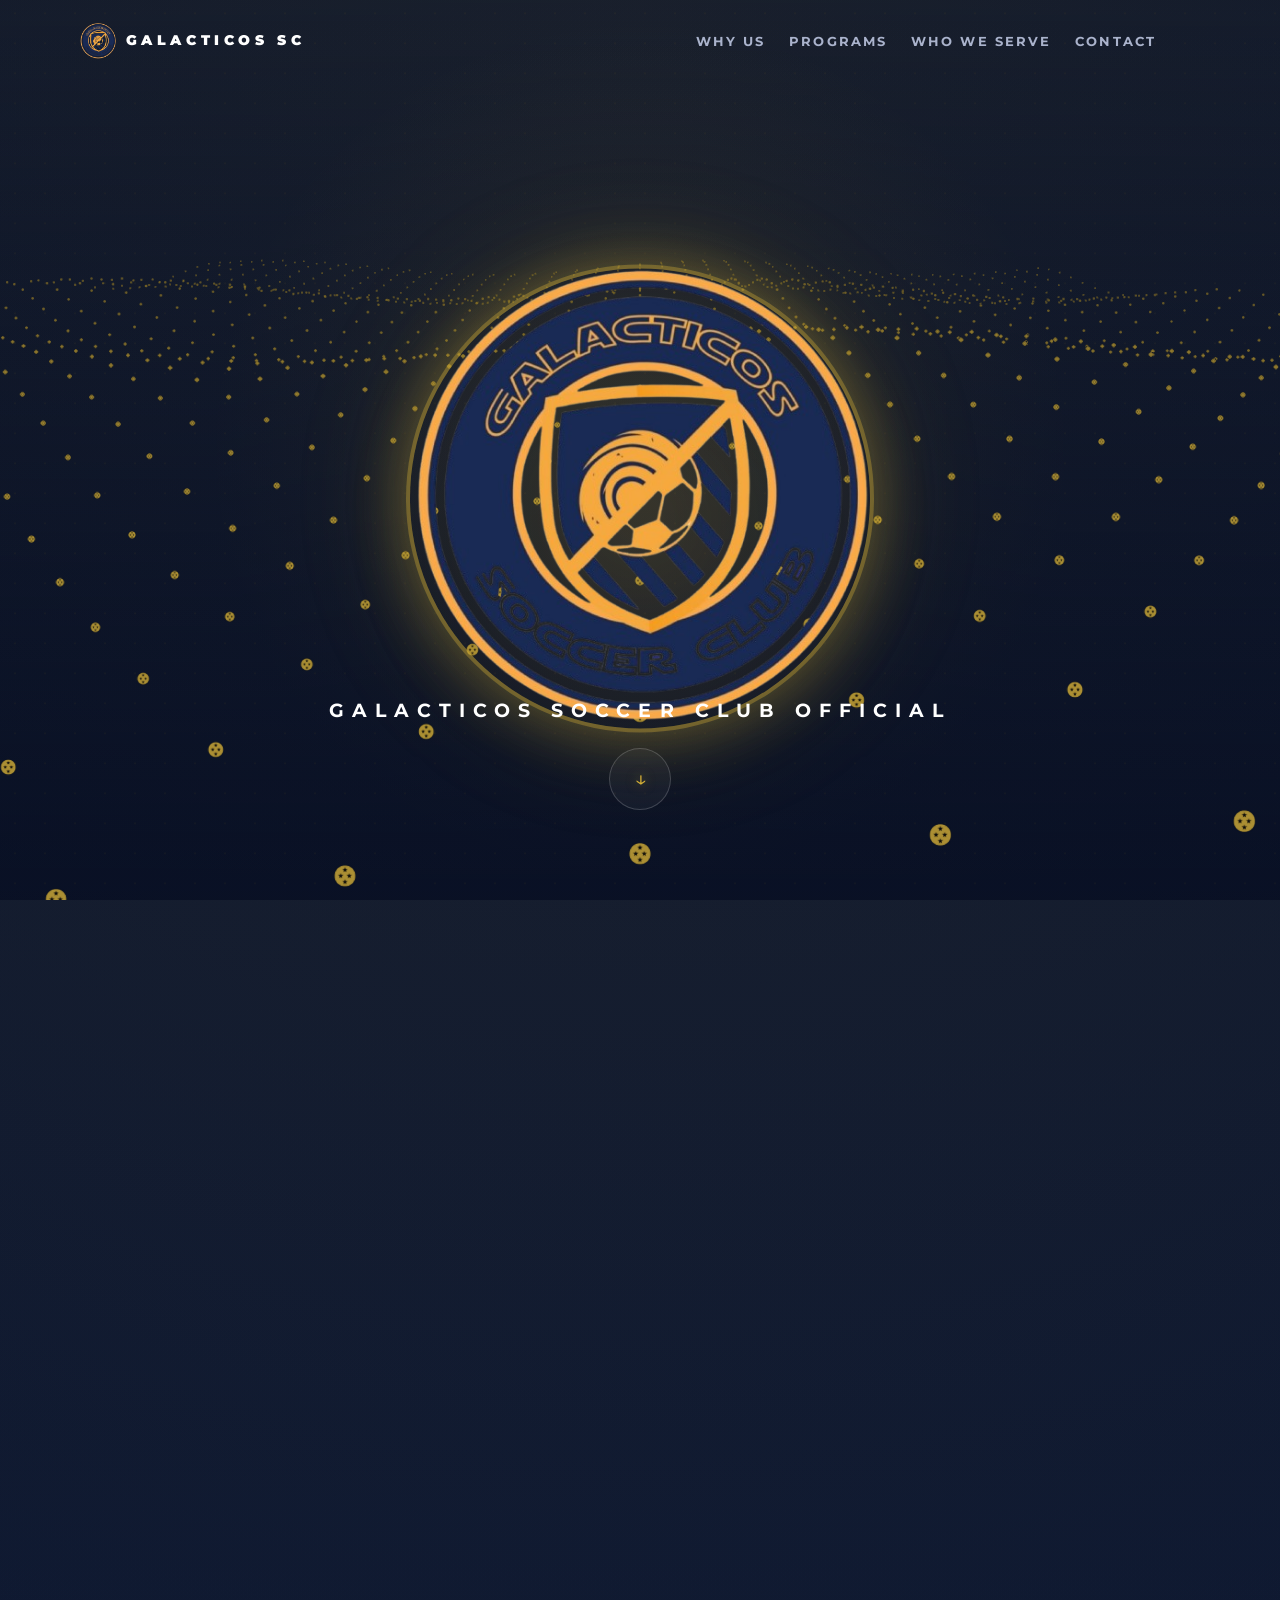
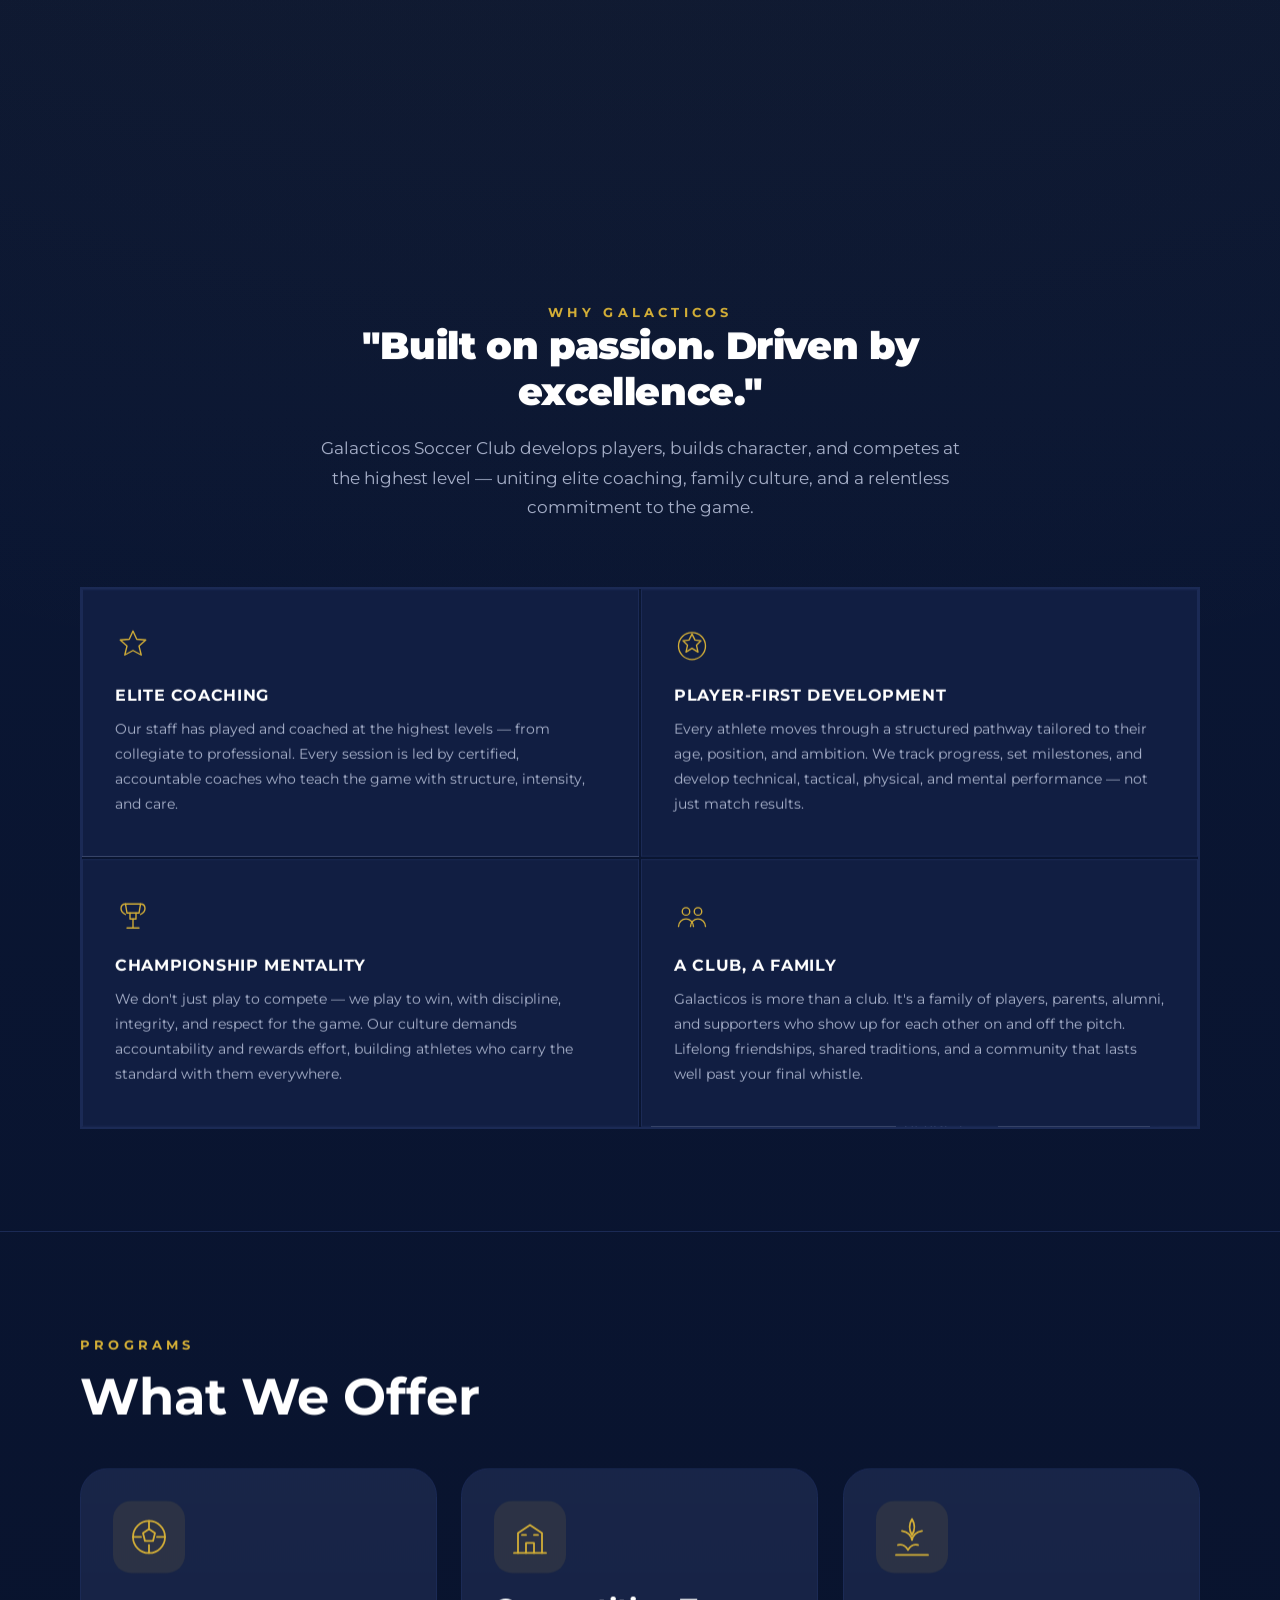
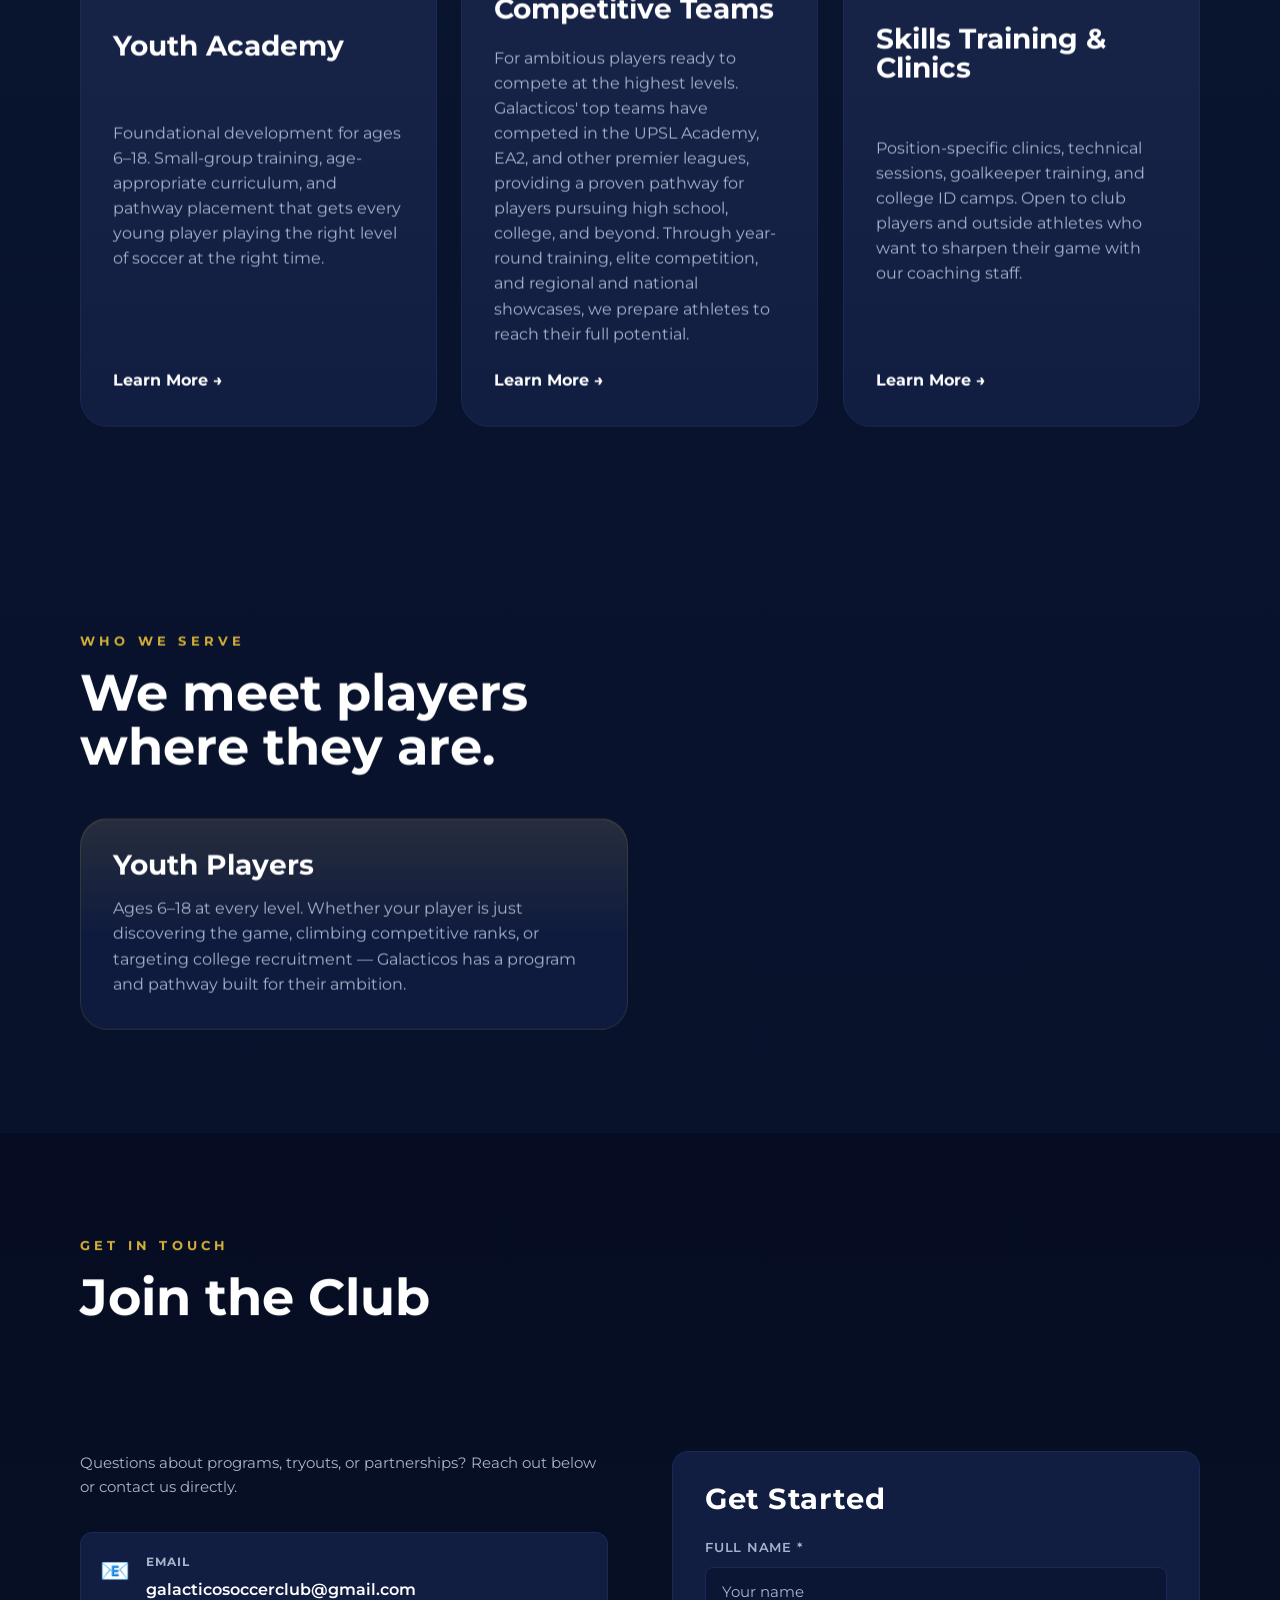
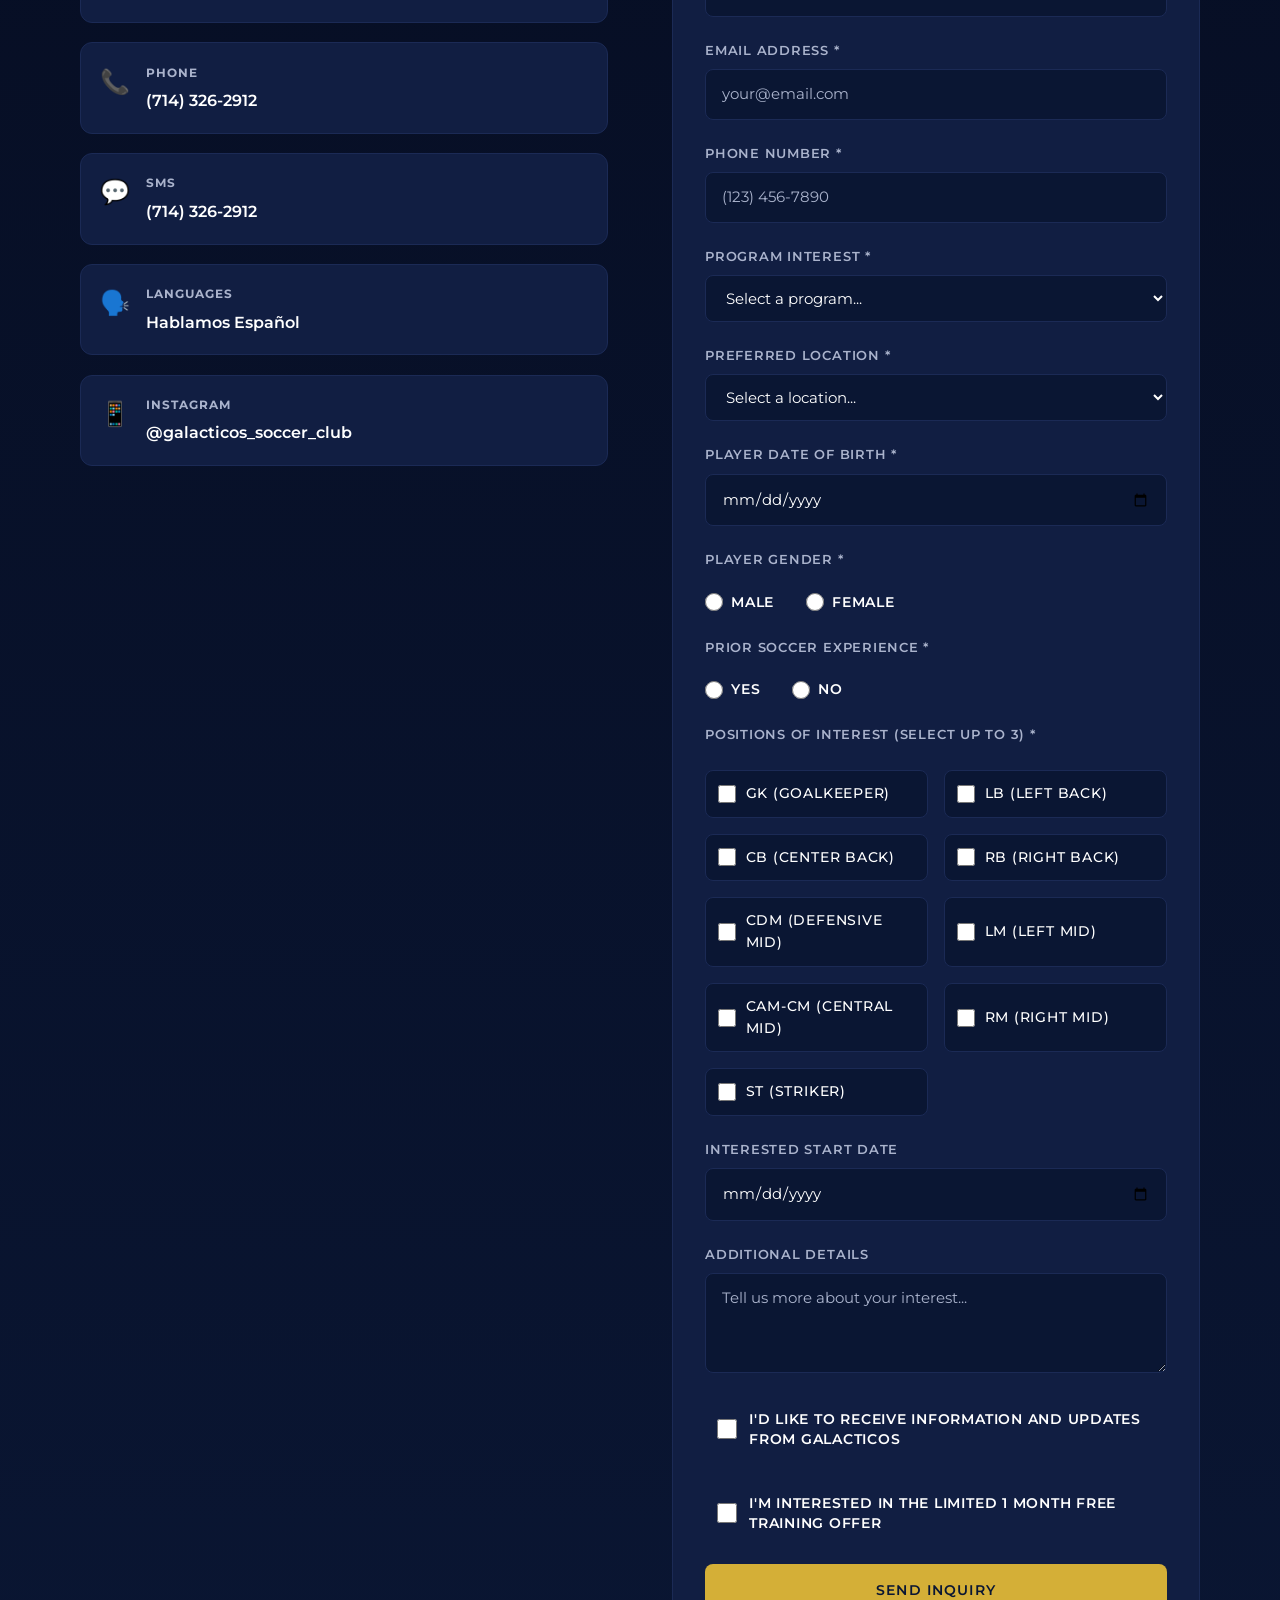
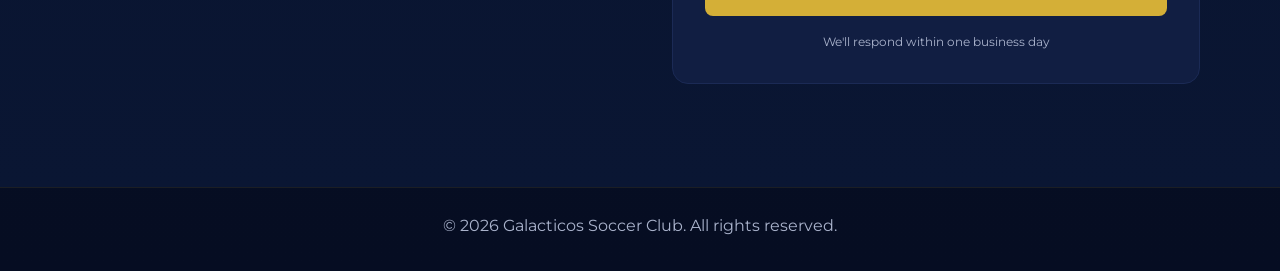
==== commit f9757ce0: "fix: update form redirect to galacticossc.netlify.app" ====
--- a/index.html
+++ b/index.html
@@ -354,7 +354,7 @@
 
           <!-- Contact Form -->
           <form class="contact-form" id="contactForm" action="https://formsubmit.co/galacticosoccerclub@gmail.com" method="POST">
-            <input type="hidden" name="_next" value="https://tmoneysurvey.github.io/galacticos-website/">
+            <input type="hidden" name="_next" value="https://galacticossc.netlify.app/">
             <input type="hidden" name="_subject" value="New Galacticos Inquiry">
             <input type="hidden" name="_template" value="table">
             <input type="hidden" name="_autoresponse" value="Thanks for your interest in Galacticos Soccer Club! We've received your inquiry and will respond within 24 hours.">
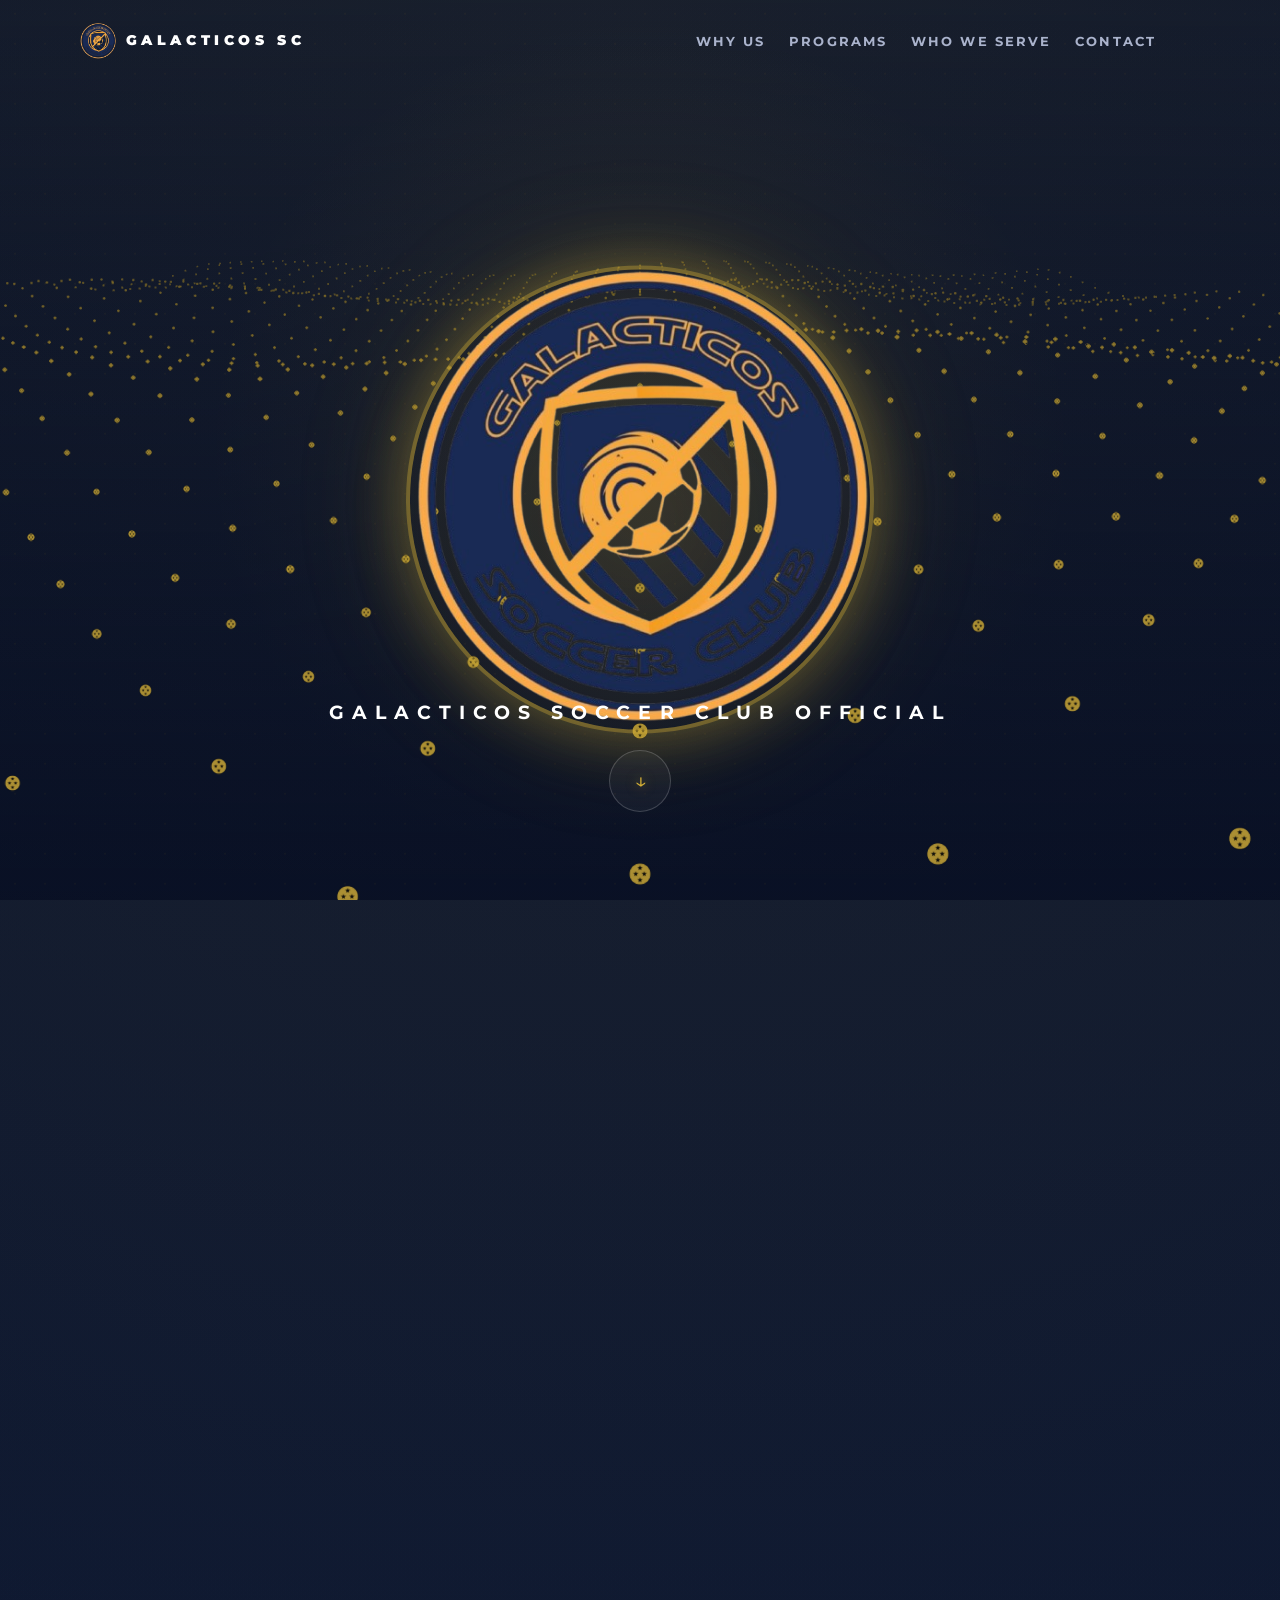
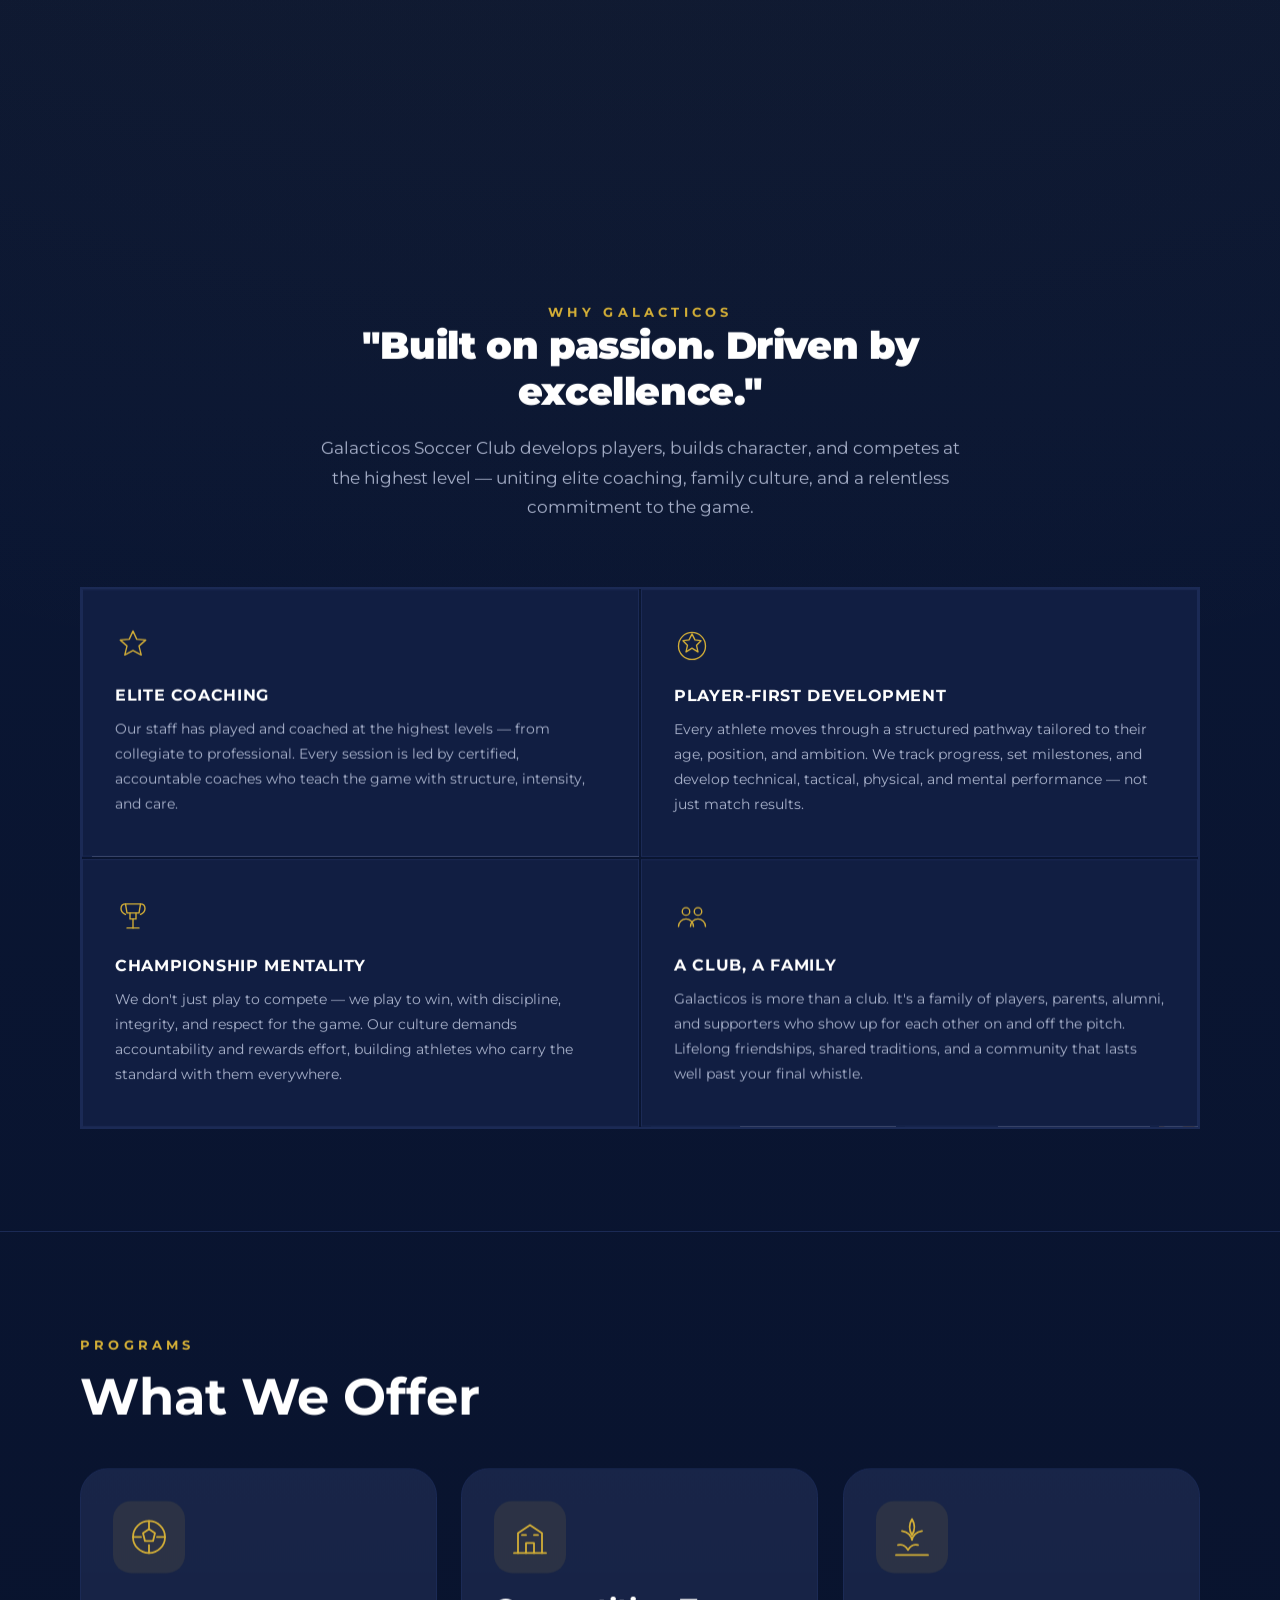
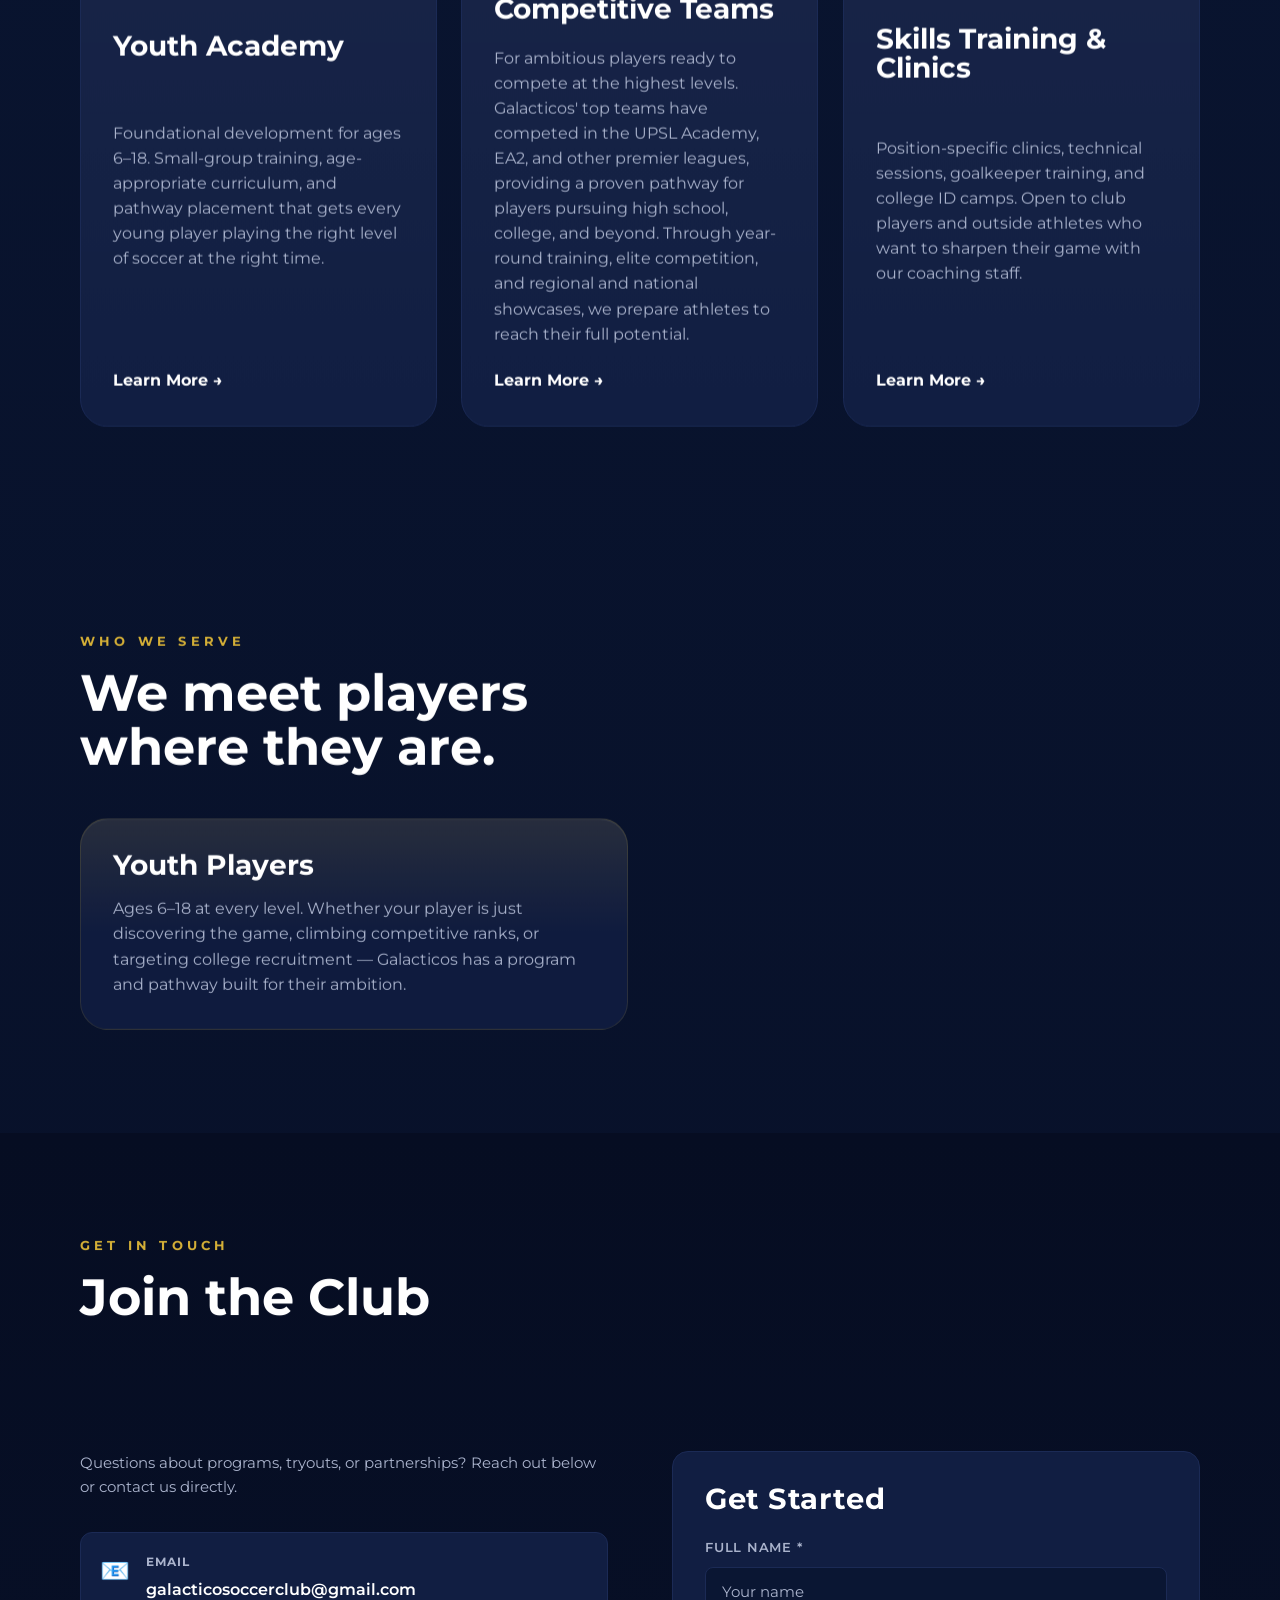
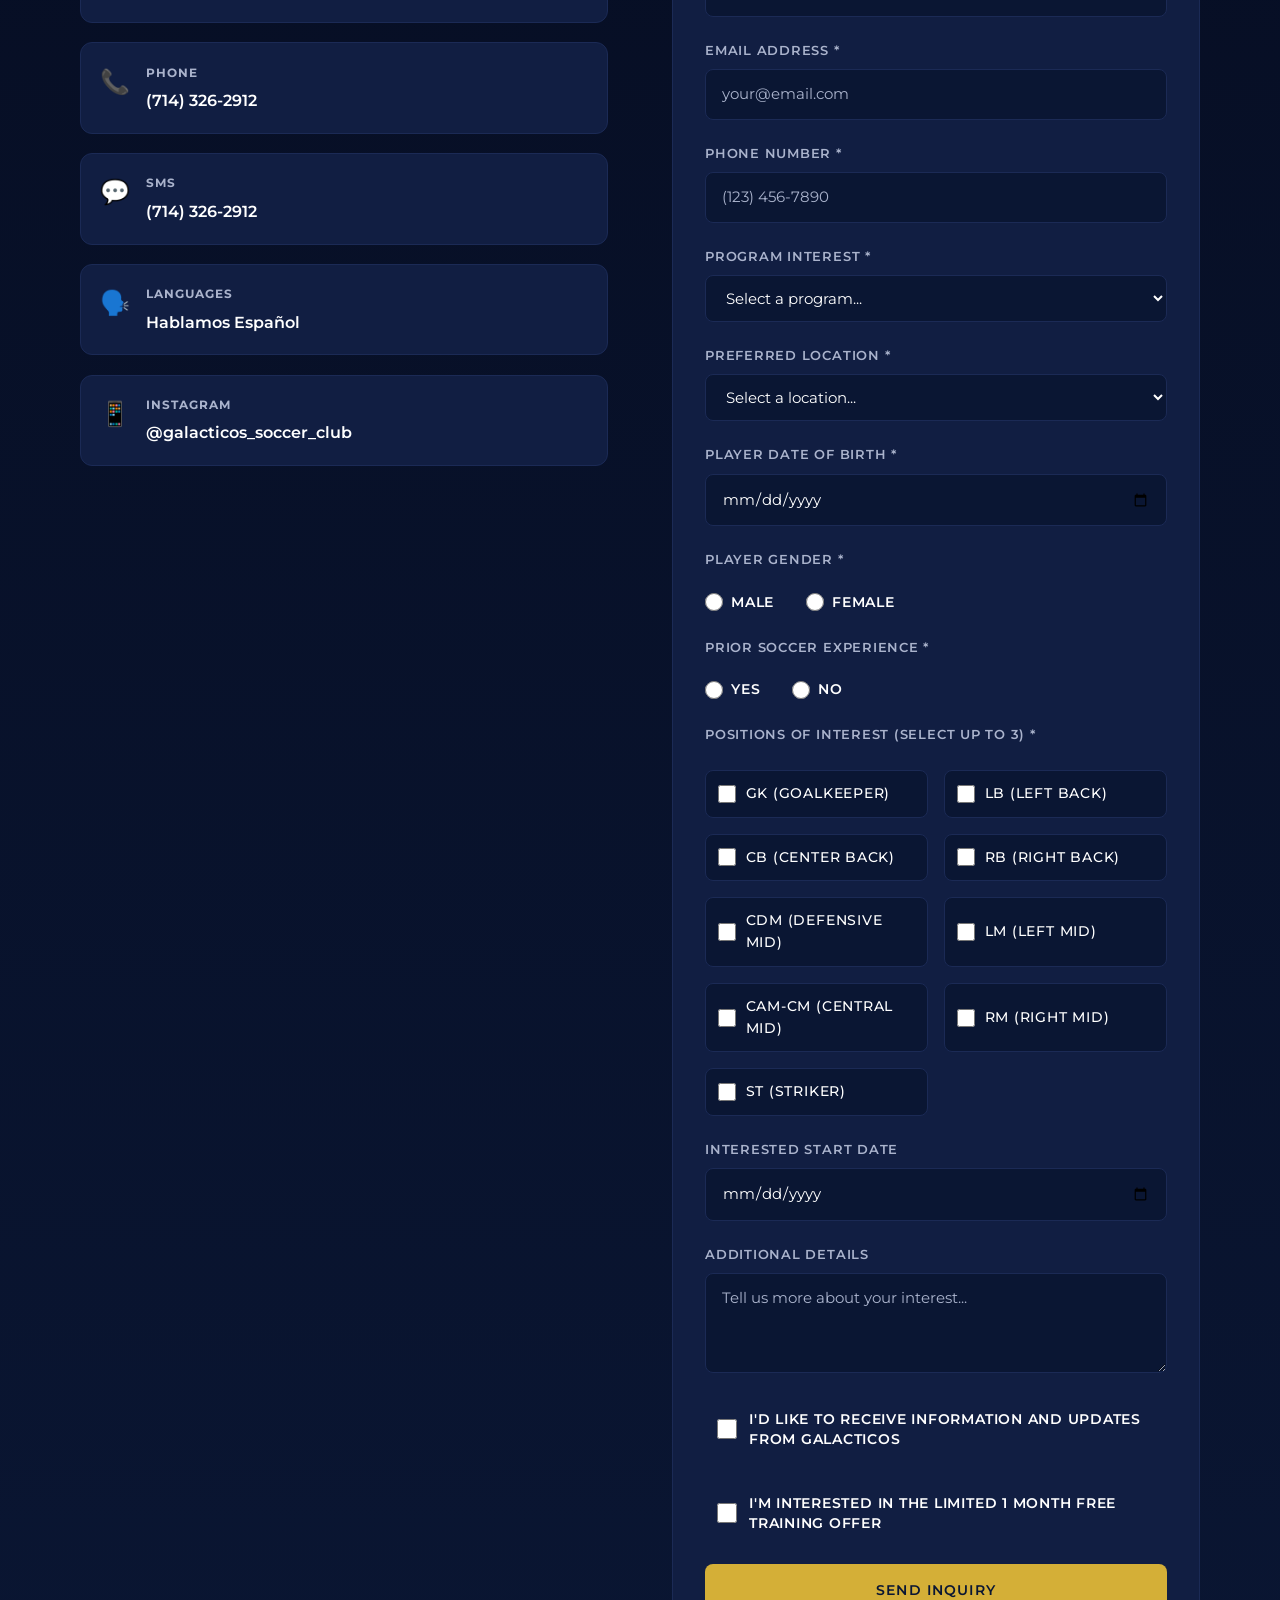
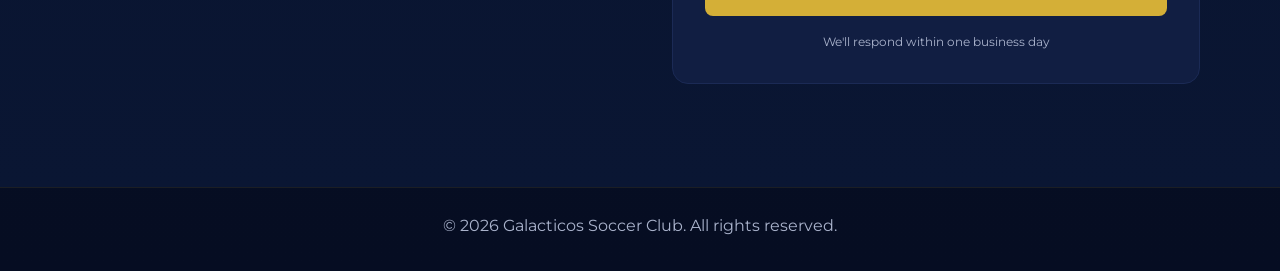
==== commit 0dfa51c5: "fix: update form redirect to galacticosoccerclub.netlify.app" ====
--- a/index.html
+++ b/index.html
@@ -354,7 +354,7 @@
 
           <!-- Contact Form -->
           <form class="contact-form" id="contactForm" action="https://formsubmit.co/galacticosoccerclub@gmail.com" method="POST">
-            <input type="hidden" name="_next" value="https://galacticossc.netlify.app/">
+            <input type="hidden" name="_next" value="https://galacticosoccerclub.netlify.app/">
             <input type="hidden" name="_subject" value="New Galacticos Inquiry">
             <input type="hidden" name="_template" value="table">
             <input type="hidden" name="_autoresponse" value="Thanks for your interest in Galacticos Soccer Club! We've received your inquiry and will respond within 24 hours.">
